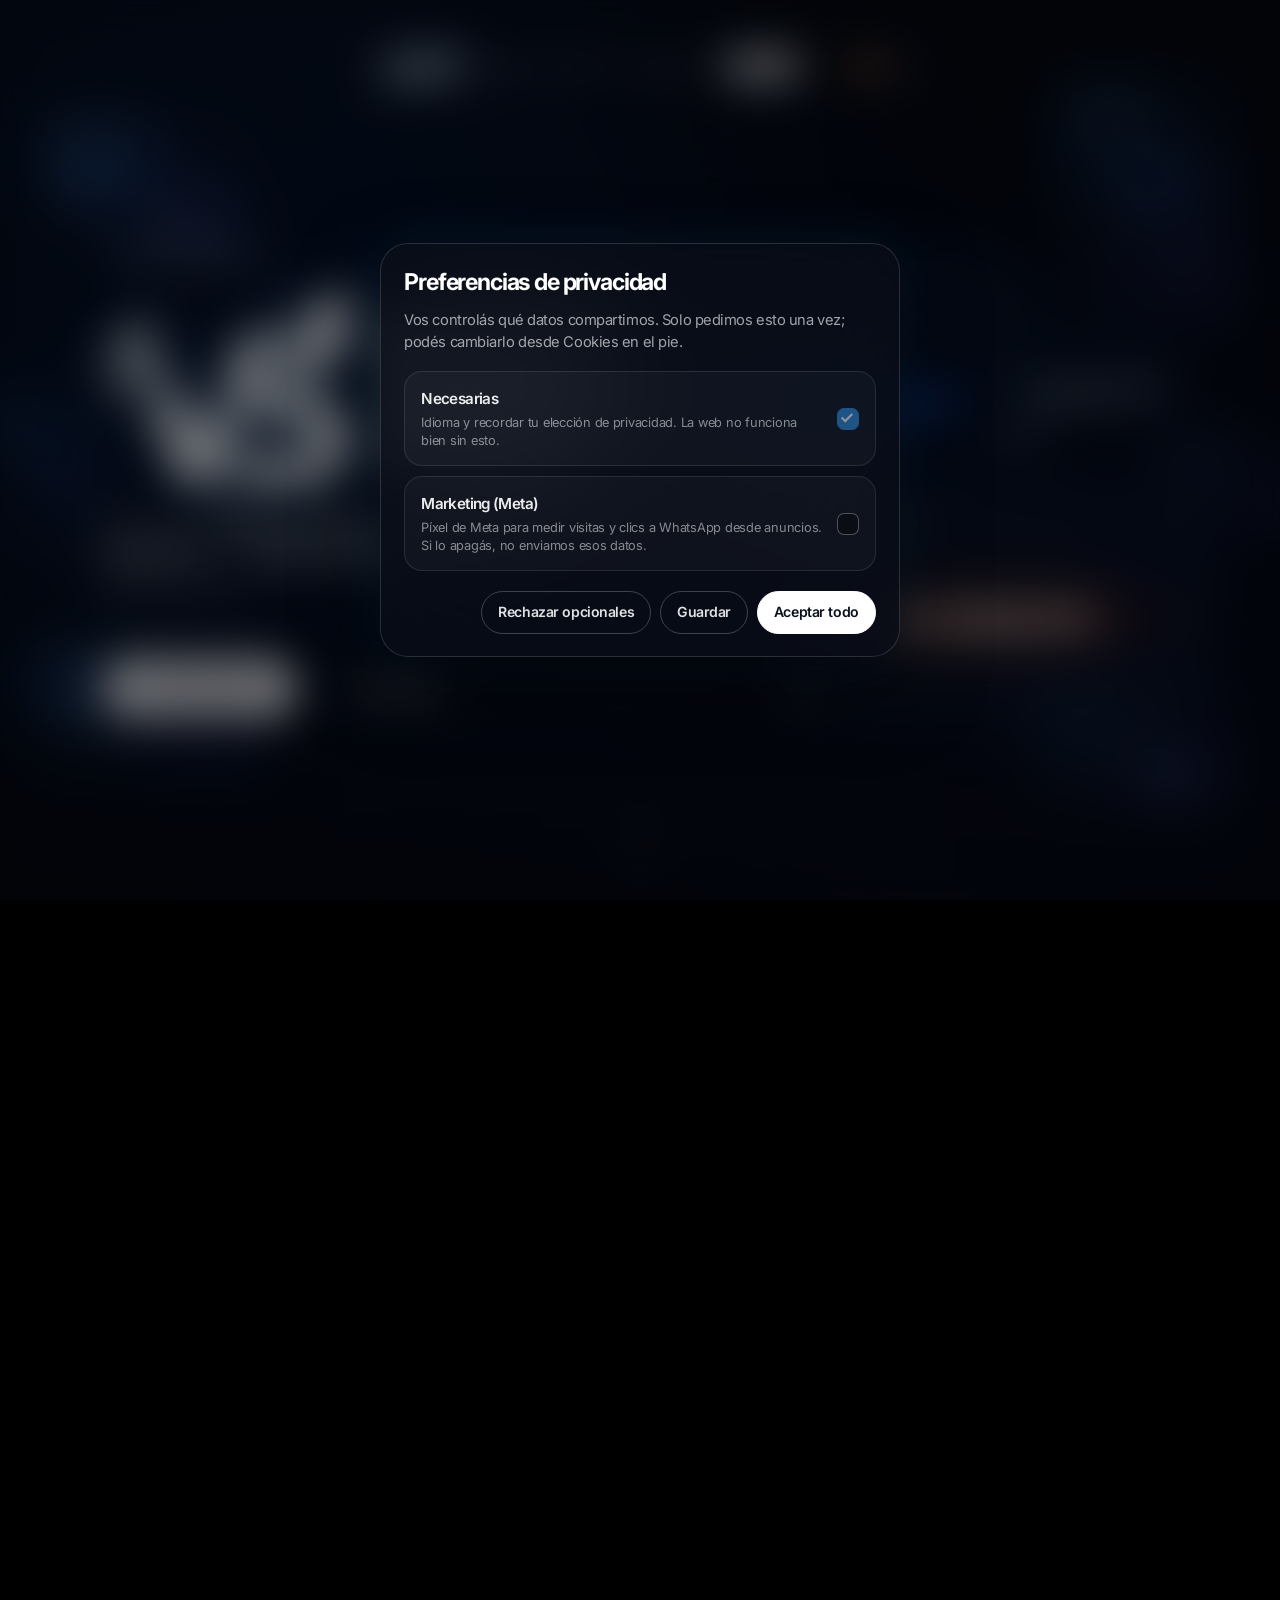
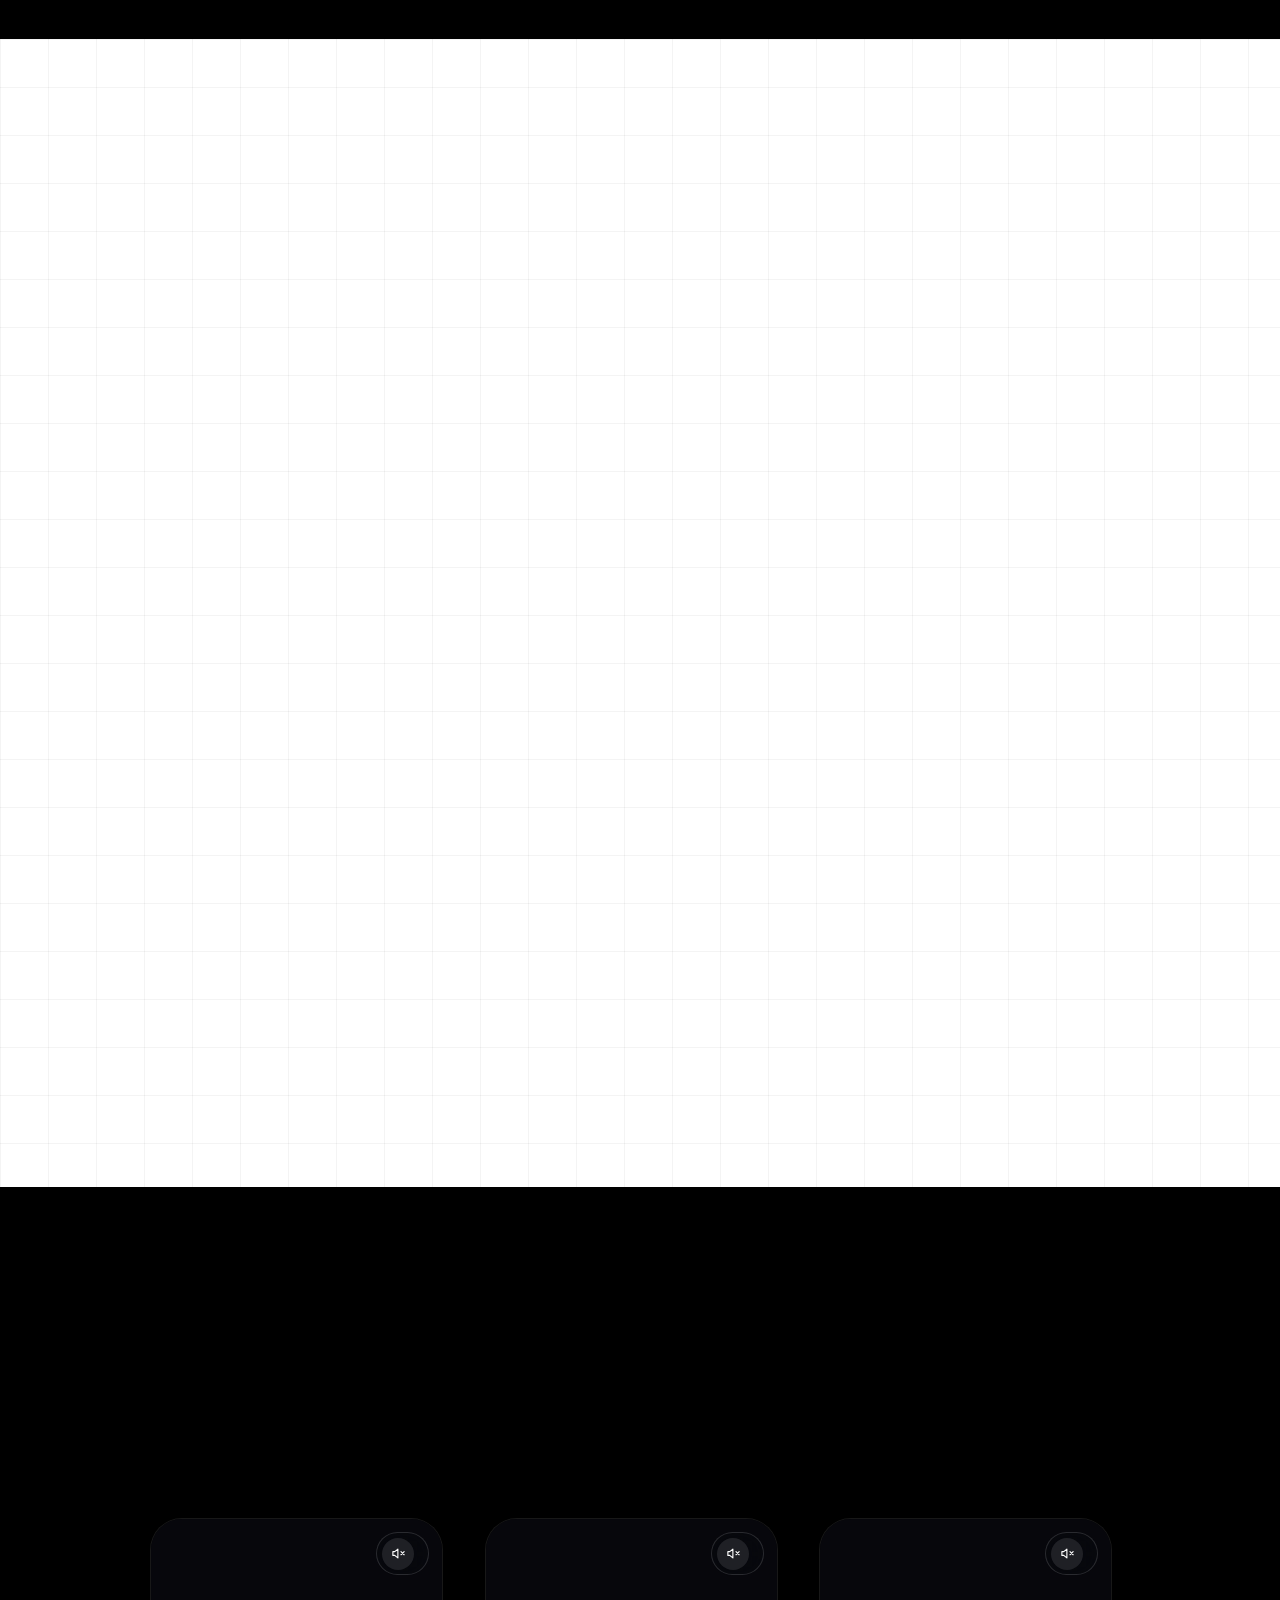
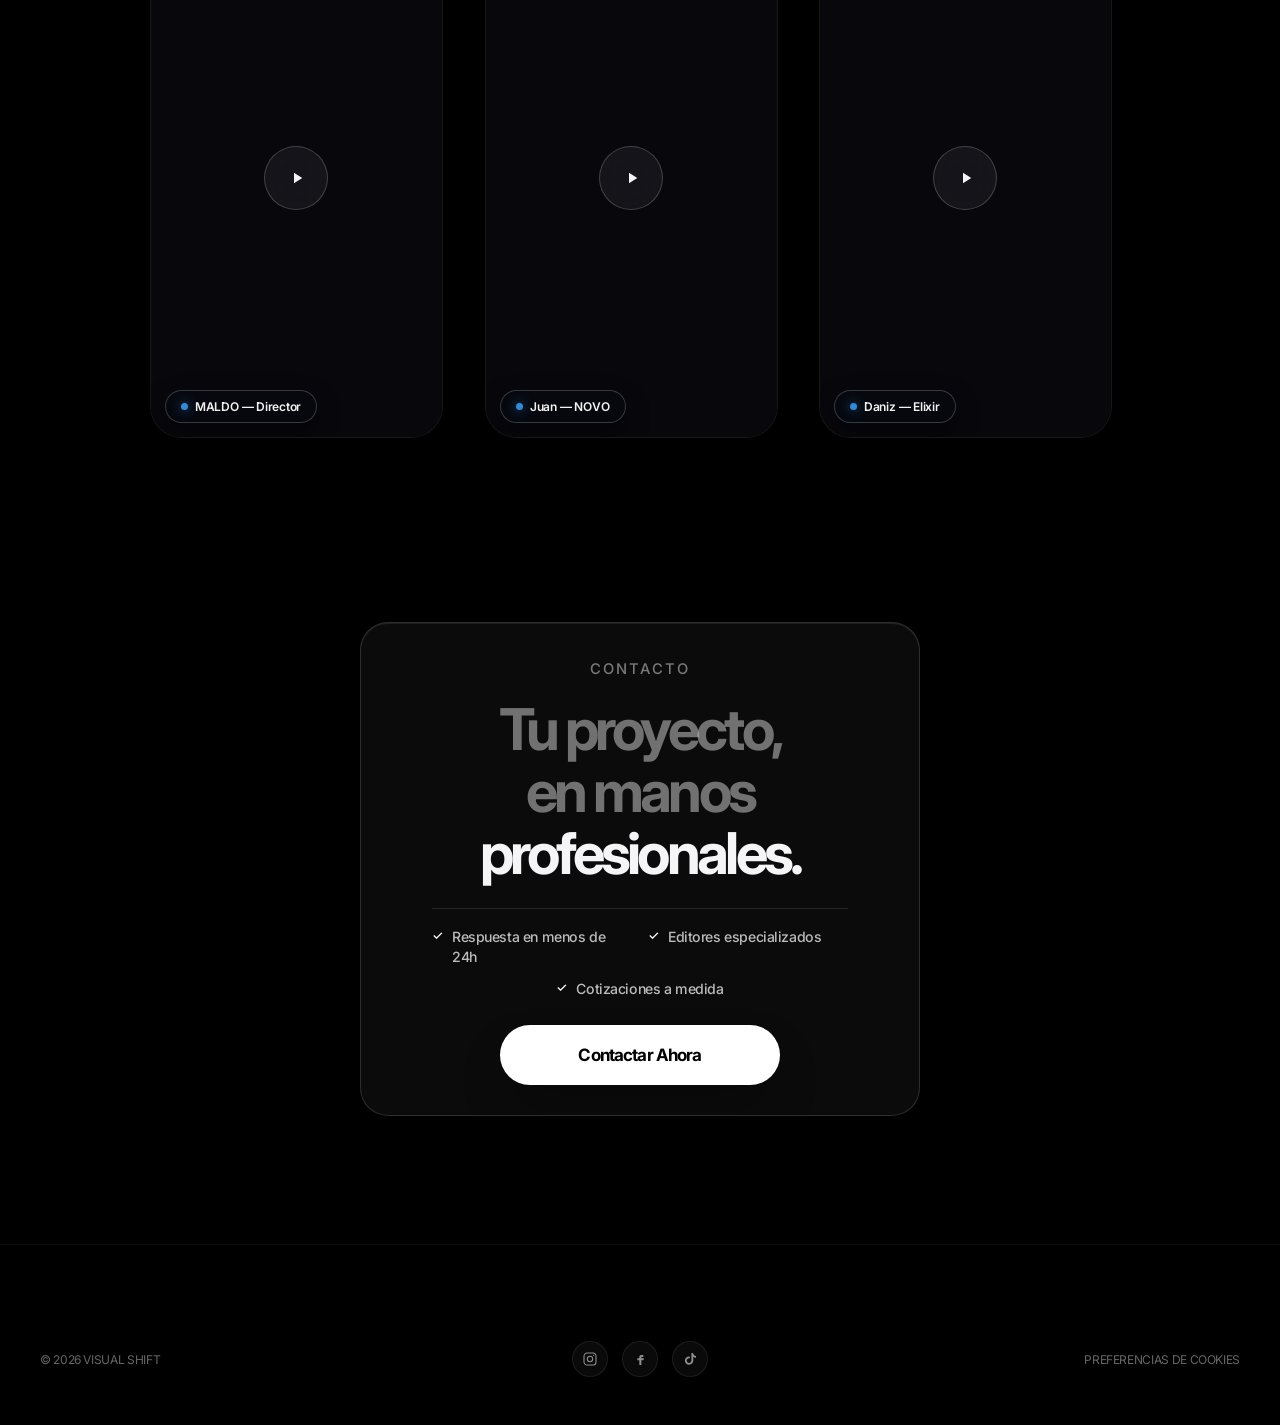
==== index.html @ 5a56588d "Make favicon truly circular with transparent corners for browser tabs. Co-authored-by: Cursor <curso" ====
<!DOCTYPE html>
<html lang="es">
<head>
  <meta charset="UTF-8">
  <meta name="viewport" content="width=device-width, initial-scale=1.0, viewport-fit=cover">
  <title>Visual Shift | Agencia de Edición de Video</title>
  <meta name="description" content="Visual Shift — Agencia de editores de video liderada por ClashiVFX. Reels, YouTube, VSL y más.">
  <link rel="icon" href="assets/img/favicon-32.png?v=4" type="image/png" sizes="32x32">
  <link rel="icon" href="assets/img/favicon-48.png?v=4" type="image/png" sizes="48x48">
  <link rel="icon" href="assets/img/favicon-192.png?v=4" type="image/png" sizes="192x192">
  <link rel="icon" href="assets/img/icono.png?v=4" type="image/png" sizes="512x512">
  <link rel="apple-touch-icon" href="assets/img/apple-touch-icon.png?v=4" sizes="180x180">
  <link rel="preconnect" href="https://fonts.googleapis.com">
  <link rel="preconnect" href="https://fonts.gstatic.com" crossorigin>
  <link href="https://fonts.googleapis.com/css2?family=Inter:wght@400;500;600;700;800&display=swap" rel="stylesheet">
  <link rel="stylesheet" href="css/variables.css">
  <link rel="stylesheet" href="css/base.css">
  <link rel="stylesheet" href="css/animations.css?v=20261109f">
  <link rel="stylesheet" href="css/components.css?v=20261109f">
  <link rel="stylesheet" href="css/pages.css?v=20261109f">
</head>
<body data-page="index">
  <div class="morph-bg" aria-hidden="true">
    <div class="blob-premium blob-premium--1"></div>
    <div class="blob-premium blob-premium--2"></div>
    <div class="morph-bg__veil"></div>
  </div>

  <header class="nav">
    <div class="nav__inner">
      <a href="index.html" class="nav__brand">
        <img src="assets/img/logo-horizontal.png" alt="Visual Shift">
      </a>
      <button class="nav__toggle" type="button" data-i18n-aria="nav.menu" aria-label="Abrir menú" aria-expanded="false"><span></span></button>
      <nav class="nav__links">
        <div class="nav__primary">
          <a href="index.html" data-page="index" data-i18n="nav.home">Inicio</a>
          <a href="videos-cortos.html" data-page="cortos"><span class="nav__label-full" data-i18n="nav.shorts">Videos cortos</span><span class="nav__label-short" data-i18n="nav.shortsShort">Cortos</span></a>
          <a href="videos-largos.html" data-page="largos"><span class="nav__label-full" data-i18n="nav.longs">Videos largos</span><span class="nav__label-short" data-i18n="nav.longsShort">Largos</span></a>
        </div>
        <a href="contacto.html" data-page="contacto" class="nav__cta" data-i18n="nav.contact">Contacto</a>
      </nav>
    </div>
    <div class="nav__lang" role="group" data-i18n-aria="nav.lang" aria-label="Idioma">
      <button type="button" class="nav__lang-btn is-active" data-lang="es" aria-pressed="true" data-i18n-aria="nav.lang.es" aria-label="Español">
        <svg viewBox="0 0 36 36" aria-hidden="true"><circle cx="18" cy="18" r="18" fill="#c60b1e"/><path fill="#ffc400" d="M0 11h36v14H0z"/></svg>
      </button>
      <button type="button" class="nav__lang-btn" data-lang="en" aria-pressed="false" data-i18n-aria="nav.lang.en" aria-label="English">
        <svg viewBox="0 0 36 36" aria-hidden="true"><defs><clipPath id="vs-us"><circle cx="18" cy="18" r="18"/></clipPath></defs><g clip-path="url(#vs-us)"><path fill="#b22234" d="M0 0h36v36H0z"/><path stroke="#fff" stroke-width="3" d="M0 6h36M0 12h36M0 18h36M0 24h36M0 30h36"/><path fill="#3c3b6e" d="M0 0h16v16H0z"/></g></svg>
      </button>
    </div>
  </header>

  <main>
    <section class="hero">
      <div class="hero__ghosts" aria-hidden="true">
        <div class="ghost-frame ghost-frame--1">
          <div class="ghost-frame__inner">
            <span class="ghost-frame__bar"></span>
            <span class="ghost-frame__blob ghost-frame__blob--a"></span>
            <span class="ghost-frame__blob ghost-frame__blob--b"></span>
            <span class="ghost-frame__lines"></span>
          </div>
        </div>
        <div class="ghost-frame ghost-frame--2">
          <div class="ghost-frame__inner">
            <span class="ghost-frame__bar"></span>
            <span class="ghost-frame__blob ghost-frame__blob--c"></span>
            <span class="ghost-frame__grid"></span>
          </div>
        </div>
        <div class="ghost-frame ghost-frame--3">
          <div class="ghost-frame__inner">
            <span class="ghost-frame__bar"></span>
            <span class="ghost-frame__blob ghost-frame__blob--a"></span>
            <span class="ghost-frame__blob ghost-frame__blob--d"></span>
          </div>
        </div>
        <div class="ghost-frame ghost-frame--4">
          <div class="ghost-frame__inner">
            <span class="ghost-frame__bar"></span>
            <span class="ghost-frame__blob ghost-frame__blob--b"></span>
            <span class="ghost-frame__lines"></span>
          </div>
        </div>
        <div class="ghost-frame ghost-frame--5">
          <div class="ghost-frame__inner">
            <span class="ghost-frame__blob ghost-frame__blob--c"></span>
            <span class="ghost-frame__grid"></span>
          </div>
        </div>
        <div class="ghost-frame ghost-frame--6">
          <div class="ghost-frame__inner">
            <span class="ghost-frame__bar"></span>
            <span class="ghost-frame__blob ghost-frame__blob--d"></span>
          </div>
        </div>
      </div>

      <div class="hero__stage">
        <div class="hero__copy reveal">
          <p class="hero__badge" data-i18n="hero.badge">Agencia audiovisual</p>
          <h1 class="hero__logo-wrap">
            <img class="hero__logo" src="assets/img/logo-horizontal.png" alt="Visual Shift">
          </h1>
          <p class="hero__lead" data-i18n-html="hero.lead">
            Agencia de <strong>editores de video</strong> liderada por <strong>ClashiVFX</strong>.
            Los <strong>mejores editores</strong>, sin complicarte la postproducción.
          </p>
        </div>

        <div class="hero__side reveal reveal-delay-1">
          <article class="float-card float-card--about glass-minimal">
            <span class="float-card__cursor" aria-hidden="true">
              <svg viewBox="0 0 24 24" fill="none"><path d="M5 3l14 8.5-6.2 1.6L9.5 21 5 3z" fill="currentColor"/></svg>
            </span>
            <p class="eyebrow" data-i18n="hero.who">Quiénes somos</p>
            <p class="float-card__text" data-i18n="hero.whoLine">Agencia de editores para</p>
            <p class="float-card__highlight text-gradient-blue text-glow-blue-strong">
              <span>Reels, YouTube</span>
              <span>Motion Graphics y VSL</span>
            </p>
          </article>

          <article class="float-card float-card--mini float-card--speed glass-minimal">
            <p class="float-card__mini-text" data-i18n="hero.fast">Entregas rápidas</p>
          </article>

          <article class="float-card float-card--mini float-card--cine glass-minimal">
            <p class="float-card__mini-text" data-i18n="hero.cine">Resultados de cine</p>
          </article>

          <article class="float-card float-card--clashi glass-minimal">
            <span class="float-card__cursor float-card__cursor--alt" aria-hidden="true">
              <svg viewBox="0 0 24 24" fill="none"><path d="M5 3l14 8.5-6.2 1.6L9.5 21 5 3z" fill="currentColor"/></svg>
            </span>
            <p class="eyebrow" data-i18n="hero.led">Liderado por</p>
            <img class="float-card__clashi" src="assets/img/clashivfx-logo.png" alt="@CLASHIVFX">
          </article>
        </div>

        <div class="hero__actions reveal reveal-delay-1">
          <a href="https://wa.me/5491154757854?text=Hola,%20buenas%20tardes,%20vi%20su%20anuncio.%20Me%20gustar%C3%ADa%20m%C3%A1s%20informaci%C3%B3n%20sobre%20su%20servicio%20de%20edici%C3%B3n" class="btn btn--solid" target="_blank" rel="noopener noreferrer" data-i18n="hero.cta">Iniciar proyecto</a>
          <a href="videos-cortos.html" class="btn btn--ghost"><span data-i18n="hero.work">Ver trabajos</span></a>
        </div>
      </div>

      <a href="#experiencia" class="scroll-hint" data-i18n-aria="hero.scroll" aria-label="Seguir scrolleando">
        <span class="scroll-hint__mouse" aria-hidden="true">
          <span class="scroll-hint__dot"></span>
        </span>
        <svg class="scroll-hint__arrow" viewBox="0 0 24 24" aria-hidden="true">
          <path d="M6 9l6 6 6-6" fill="none" stroke="currentColor" stroke-width="1.8" stroke-linecap="round" stroke-linejoin="round"/>
        </svg>
      </a>
    </section>

    <section class="apple-block" id="experiencia">
      <header class="section-title reveal">
        <p class="section-title__eyebrow" data-i18n="exp.eyebrow">Experiencia</p>
        <h2 class="section-title__heading">
          <span class="section-title__line" data-i18n="exp.line1">Años llevando el contenido</span>
          <span class="section-title__line section-title__line--bright" data-i18n="exp.line2">al siguiente nivel.</span>
        </h2>
      </header>

      <div class="apple-block__body reveal reveal-delay-1">
        <p class="apple-block__label" data-i18n="exp.views">Vistas generadas</p>
        <div
          class="flip-counter"
          data-counter="1000000000"
          role="img"
          data-i18n-aria="exp.views"
          aria-label="Vistas generadas"
        ></div>
        <div class="apple-block__stats">
          <article class="stat-card glass-minimal">
            <p class="stat-card__value" data-i18n="exp.years">5 años</p>
            <p class="stat-card__label" data-i18n="exp.yearsLabel">De experiencia</p>
          </article>
          <article class="stat-card glass-minimal">
            <p class="stat-card__value">+10</p>
            <p class="stat-card__label" data-i18n="exp.brands">Marcas satisfechas</p>
          </article>
          <article class="stat-card glass-minimal">
            <p class="stat-card__value">+5000</p>
            <p class="stat-card__label" data-i18n="exp.videos">Videos realizados</p>
          </article>
          <article class="stat-card glass-minimal">
            <p class="stat-card__value">+100</p>
            <p class="stat-card__label" data-i18n="exp.editors">Editores a disposición</p>
          </article>
        </div>
      </div>
    </section>

    <section class="process" id="proceso">
      <header class="section-title section-title--light reveal">
        <p class="section-title__eyebrow" data-i18n="process.eyebrow">Cómo lo hacemos</p>
        <h2 class="section-title__heading">
          <span class="section-title__line" data-i18n="process.line1">Un sistema ágil pensado para</span>
          <span class="section-title__line section-title__line--bright" data-i18n="process.line2">creadores exigentes.</span>
        </h2>
      </header>

      <div class="process__workspace reveal reveal-delay-1">
        <div class="process__main">
          <div class="timeline" id="edit-timeline">
            <div class="timeline__top">
              <div class="timeline__brand">
                <span class="timeline__dot"></span>
                <span data-i18n="process.sequence">Secuencia de trabajo</span>
              </div>
              <div class="timeline__timecode" id="timeline-timecode">00:00:12:08</div>
            </div>

            <div class="timeline__ruler" aria-hidden="true">
              <span>00:00</span><span>00:06</span><span>00:12</span><span>00:18</span><span>00:24</span><span>00:30</span>
            </div>

            <div class="timeline__playhead" id="timeline-playhead" aria-hidden="true"></div>

            <div class="timeline__tracks">
              <div class="timeline__track" data-track="v1">
                <span class="timeline__label">V1</span>
                <div class="timeline__lane">
                  <button type="button" class="tl-clip tl-clip--reel" data-clip style="left:4%;width:30%;">
                    <small>reel_hook_01.mp4</small>
                    <strong>Reels</strong>
                  </button>
                  <button type="button" class="tl-clip tl-clip--edit" data-clip style="left:38%;width:26%;">
                    <small>cut_assembly.mp4</small>
                    <strong data-i18n="process.clip.edit">Montaje</strong>
                  </button>
                  <button type="button" class="tl-clip tl-clip--cine" data-clip style="left:68%;width:26%;">
                    <small>look_cine.mp4</small>
                    <strong data-i18n="process.clip.cine">Cinematográfico</strong>
                  </button>
                </div>
              </div>

              <div class="timeline__track" data-track="v2">
                <span class="timeline__label">V2</span>
                <div class="timeline__lane">
                  <button type="button" class="tl-clip tl-clip--yt" data-clip style="left:6%;width:42%;">
                    <small>episodio_main.mp4</small>
                    <strong>YouTube</strong>
                  </button>
                  <button type="button" class="tl-clip tl-clip--color" data-clip style="left:52%;width:36%;">
                    <small>grade_pass.mp4</small>
                    <strong data-i18n="process.clip.color">Colorización</strong>
                  </button>
                </div>
              </div>

              <div class="timeline__track" data-track="v3">
                <span class="timeline__label">V3</span>
                <div class="timeline__lane">
                  <button type="button" class="tl-clip tl-clip--vsl" data-clip style="left:2%;width:46%;">
                    <small>vsl_master.mp4</small>
                    <strong>VSL</strong>
                  </button>
                  <button type="button" class="tl-clip tl-clip--motion" data-clip style="left:52%;width:38%;">
                    <small>motion_pack.aep</small>
                    <strong>Motion Graphics</strong>
                  </button>
                </div>
              </div>

              <div class="timeline__track" data-track="a1">
                <span class="timeline__label">A1</span>
                <div class="timeline__lane">
                  <button type="button" class="tl-clip tl-clip--audio" data-clip style="left:6%;width:72%;">
                    <small>voz_mix.wav</small>
                    <strong data-i18n="process.clip.audio">Audio · SFX</strong>
                    <span class="tl-clip__wave" aria-hidden="true"></span>
                  </button>
                </div>
              </div>
            </div>
          </div>

          <div class="style-strip">
            <p class="style-strip__title" data-i18n="process.styles">Estos son los estilos que manejamos</p>
            <div class="style-strip__pills">
              <span class="style-pill">Reels</span>
              <span class="style-pill">YouTube</span>
              <span class="style-pill">VSL</span>
              <span class="style-pill" data-i18n="process.pill.edit">Montaje</span>
              <span class="style-pill" data-i18n="process.pill.cine">Cinematográfico</span>
              <span class="style-pill" data-i18n="process.pill.color">Colorización</span>
              <span class="style-pill">Motion Graphics</span>
              <span class="style-pill" data-i18n="process.pill.vlogs">Vlogs</span>
              <span class="style-pill" data-i18n="process.pill.multicam">Multi cámara</span>
              <span class="style-pill" data-i18n="process.pill.doc">Documental</span>
              <span class="style-pill" data-i18n="process.pill.volume">Volumen</span>
              <span class="style-pill">UGC / IA</span>
              <span class="style-pill" data-i18n="process.pill.thumbs">Miniaturas</span>
              <span class="style-pill">Podcast</span>
              <span class="style-pill">Talking head</span>
              <span class="style-pill">Ads / Performance</span>
              <span class="style-pill">Product shots</span>
              <span class="style-pill" data-i18n="process.pill.events">Eventos</span>
              <span class="style-pill">Highlight reels</span>
              <span class="style-pill">Social cuts</span>
              <span class="style-pill">Sound design</span>
              <span class="style-pill" data-i18n="process.pill.captions">Subtítulos</span>
              <span class="style-pill">Brand films</span>
              <span class="style-pill">Teasers</span>
            </div>
          </div>
        </div>

        <aside class="project-panel">
          <div class="project-panel__head">
            <p class="project-panel__eyebrow" data-i18n="process.project">Proyecto</p>
            <h3 class="project-panel__title">Visual Shift · Pipeline</h3>
          </div>

          <ul class="project-folders" id="project-folders">
            <li>
              <button type="button" class="folder-item is-open" data-folder="1" aria-expanded="true">
                <span class="folder-item__icon" aria-hidden="true">📁</span>
                <span class="folder-item__text">
                  <strong data-i18n="folder.1.title">01 · Envíanos el material</strong>
                  <small data-i18n="folder.1.sub">Dropbox · Drive · WeTransfer</small>
                </span>
              </button>
            </li>
            <li>
              <button type="button" class="folder-item" data-folder="2" aria-expanded="false">
                <span class="folder-item__icon" aria-hidden="true">👥</span>
                <span class="folder-item__text">
                  <strong data-i18n="folder.2.title">02 · Asignación de editores</strong>
                  <small data-i18n="folder.2.sub">Match por estilo y carga</small>
                </span>
              </button>
            </li>
            <li>
              <button type="button" class="folder-item" data-folder="3" aria-expanded="false">
                <span class="folder-item__icon" aria-hidden="true">✂️</span>
                <span class="folder-item__text">
                  <strong data-i18n="folder.3.title">03 · Edición</strong>
                  <small data-i18n="folder.3.sub">Premiere · AE · DaVinci</small>
                </span>
              </button>
            </li>
            <li>
              <button type="button" class="folder-item" data-folder="4" aria-expanded="false">
                <span class="folder-item__icon" aria-hidden="true">💬</span>
                <span class="folder-item__text">
                  <strong data-i18n="folder.4.title">04 · Feedback</strong>
                  <small data-i18n="folder.4.sub">Revisiones claras y rápidas</small>
                </span>
              </button>
            </li>
            <li>
              <button type="button" class="folder-item" data-folder="5" aria-expanded="false">
                <span class="folder-item__icon" aria-hidden="true">🚀</span>
                <span class="folder-item__text">
                  <strong data-i18n="folder.5.title">05 · Entrega</strong>
                  <small data-i18n="folder.5.sub">Archivos listos para publicar</small>
                </span>
              </button>
            </li>
          </ul>

          <article class="step-card" id="step-card" data-active="1">
            <div class="step-card__badge">01</div>
            <div class="step-card__visual" data-visual="1">
              <div class="step-visual step-visual--upload">
                <span class="step-visual__glow"></span>
                <span class="step-visual__chip">Drive</span>
                <span class="step-visual__chip">Dropbox</span>
                <span class="step-visual__chip">WeTransfer</span>
              </div>
            </div>
            <h4 class="step-card__title" data-i18n="step.1.title">Envíanos el material</h4>
            <p class="step-card__copy" data-i18n="step.1.copy">Subí tus clips por Drive, Dropbox o WeTransfer. Nosotros organizamos todo y arrancamos sin fricción.</p>
          </article>
        </aside>
      </div>
    </section>

    <section class="testimonials">
      <header class="section-title reveal">
        <p class="section-title__eyebrow" data-i18n="test.eyebrow">Testimonios</p>
        <h2 class="section-title__heading">
          <span class="section-title__line" data-i18n="test.line1">Lo que dicen</span>
          <span class="section-title__line section-title__line--bright" data-i18n="test.line2">nuestros clientes.</span>
        </h2>
      </header>
      <div class="testimonials__grid">
        <div class="video-card glass-minimal testimonial-card reveal" data-play="sound">
          <video playsinline preload="none" controlslist="nodownload noplaybackrate noremoteplayback" disablepictureinpicture data-guard-src="YXNzZXRzL3ZpZGVvcy90ZXN0aW1vbmlvcy9tYWxkby1kaXJlY3Rvci5tcDQ=" data-guard-type="video/mp4"></video>
          <button type="button" class="video-card__overlay" data-i18n-aria="video.play" aria-label="Reproducir">
            <span class="video-card__play"><svg viewBox="0 0 24 24"><path d="M8 5v14l11-7z"/></svg></span>
          </button>
          <div class="video-card__label">MALDO — Director</div>
        </div>
        <div class="video-card glass-minimal testimonial-card reveal reveal-delay-1" data-play="sound">
          <video playsinline preload="none" controlslist="nodownload noplaybackrate noremoteplayback" disablepictureinpicture data-guard-src="YXNzZXRzL3ZpZGVvcy90ZXN0aW1vbmlvcy9qdWFuLW5vdm8ubXA0" data-guard-type="video/mp4"></video>
          <button type="button" class="video-card__overlay" data-i18n-aria="video.play" aria-label="Reproducir">
            <span class="video-card__play"><svg viewBox="0 0 24 24"><path d="M8 5v14l11-7z"/></svg></span>
          </button>
          <div class="video-card__label">Juan — NOVO</div>
        </div>
        <div class="video-card glass-minimal testimonial-card reveal reveal-delay-2" data-play="sound">
          <video playsinline preload="none" controlslist="nodownload noplaybackrate noremoteplayback" disablepictureinpicture data-guard-src="YXNzZXRzL3ZpZGVvcy90ZXN0aW1vbmlvcy9kYW5pei1lbGl4aXItdGVzdGltb25pby5tcDQ=" data-guard-type="video/mp4"></video>
          <button type="button" class="video-card__overlay" data-i18n-aria="video.play" aria-label="Reproducir">
            <span class="video-card__play"><svg viewBox="0 0 24 24"><path d="M8 5v14l11-7z"/></svg></span>
          </button>
          <div class="video-card__label">Daniz — Elixir</div>
        </div>
      </div>
    </section>

    <section class="final-cta">
      <div class="contact-glass reveal">
        <header class="section-title section-title--contact">
          <p class="section-title__eyebrow" data-i18n="cta.eyebrow">Contacto</p>
          <h2 class="section-title__heading">
            <span class="section-title__line" data-i18n="cta.line1">Tu proyecto,</span>
            <span class="section-title__line" data-i18n="cta.line2">en manos</span>
            <span class="section-title__line section-title__line--bright" data-i18n="cta.line3">profesionales.</span>
          </h2>
        </header>

        <ul class="contact-glass__features">
          <li data-i18n="cta.f1">Respuesta en menos de 24h</li>
          <li data-i18n="cta.f2">Editores especializados</li>
          <li class="contact-glass__feature--center" data-i18n="cta.f3">Cotizaciones a medida</li>
        </ul>

        <a href="https://wa.me/5491154757854?text=Hola,%20buenas%20tardes,%20vi%20su%20anuncio.%20Me%20gustar%C3%ADa%20m%C3%A1s%20informaci%C3%B3n%20sobre%20su%20servicio%20de%20edici%C3%B3n" class="btn btn--solid contact-glass__cta" target="_blank" rel="noopener noreferrer" data-i18n="cta.btn">Contactar Ahora</a>
      </div>
    </section>
  </main>

  <footer class="footer">
    <div class="footer__inner">
      <div class="footer__copy">© 2026 Visual Shift</div>
      <nav class="footer__social" data-i18n-aria="footer.social" aria-label="Redes sociales">
        <a href="https://www.instagram.com/visual_shift_/" class="footer__social-link" target="_blank" rel="noopener noreferrer" aria-label="Instagram">
          <svg viewBox="0 0 24 24" aria-hidden="true" fill="none" stroke="currentColor" stroke-width="1.6" stroke-linecap="round" stroke-linejoin="round">
            <rect x="3" y="3" width="18" height="18" rx="5"></rect>
            <circle cx="12" cy="12" r="4"></circle>
            <circle cx="17.5" cy="6.5" r="0.9" fill="currentColor" stroke="none"></circle>
          </svg>
        </a>
        <a href="https://www.facebook.com/visualshiftt" class="footer__social-link" target="_blank" rel="noopener noreferrer" aria-label="Facebook">
          <svg viewBox="0 0 24 24" aria-hidden="true" fill="currentColor">
            <path d="M14 9h3V6h-3c-1.7 0-3 1.3-3 3v2H8v3h3v7h3v-7h3l1-3h-4V9c0-.6.4-1 1-1z"></path>
          </svg>
        </a>
        <a href="https://www.tiktok.com/@visual_shift_" class="footer__social-link" target="_blank" rel="noopener noreferrer" aria-label="TikTok">
          <svg viewBox="0 0 24 24" aria-hidden="true" fill="currentColor">
            <path d="M16.5 3c.4 2.4 2 4.2 4.5 4.6v2.6c-1.5-.1-2.9-.6-4.1-1.5v5.7c0 3.5-2.8 6.3-6.3 6.3S4.3 18 4.3 14.4c0-3.5 2.8-6.3 6.3-6.3.4 0 .8 0 1.2.1v2.8c-.4-.2-.8-.2-1.2-.2-2 0-3.5 1.6-3.5 3.6s1.6 3.5 3.5 3.5 3.5-1.6 3.5-3.5V3h2.4z"></path>
          </svg>
        </a>
      </nav>
      <button type="button" class="footer__cookies" data-i18n="cookies.open" aria-label="Preferencias de cookies">Preferencias de cookies</button>
    </div>
  </footer>

  <div class="lightbox" aria-hidden="true">
    <div class="lightbox__content">
      <button class="lightbox__close" data-i18n-aria="lightbox.close" aria-label="Cerrar">&times;</button>
      <video playsinline controlslist="nodownload noplaybackrate noremoteplayback" disablepictureinpicture></video>
    </div>
  </div>

  <script src="js/i18n.js?v=20261109f"></script>
  <script src="js/video-guard.js?v=20261109f"></script>
  <script src="js/main.js?v=20261109f"></script>
</body>
</html>
---- css/variables.css ----
:root {
  --bg: #000000;
  --white: #ffffff;
  --text: #f5f5f7;
  --muted: #86868b;
  --homeworld: #2E8ADD;
  --clarinet: #002552;
  --ease: cubic-bezier(0.22, 1, 0.36, 1);
  --glass-bg: rgba(255, 255, 255, 0.015);
  --glass-border: rgba(255, 255, 255, 0.08);
  --max: 1200px;
  --font: "Inter", "SFProWeb", sans-serif;
}
---- css/base.css ----
﻿@font-face {
  font-family: "SFProWeb";
  src: url("../assets/fonts/sf-pro-display-regular.otf") format("opentype");
  font-weight: 400;
  font-style: normal;
  font-display: swap;
}

@font-face {
  font-family: "SFProWeb";
  src: url("../assets/fonts/sf-pro-display-medium.otf") format("opentype");
  font-weight: 500;
  font-style: normal;
  font-display: swap;
}

@font-face {
  font-family: "SFProWeb";
  src: url("../assets/fonts/sf-pro-display-bold.otf") format("opentype");
  font-weight: 700;
  font-style: normal;
  font-display: swap;
}

*,
*::before,
*::after {
  box-sizing: border-box;
  margin: 0;
  padding: 0;
}

html {
  scroll-behavior: smooth;
  overflow-x: hidden;
  max-width: 100%;
}

body {
  font-family: "Inter", "SFProWeb", sans-serif;
  font-weight: 400;
  font-style: normal;
  background: var(--bg);
  color: var(--text);
  overflow-x: hidden;
  letter-spacing: -0.05em;
  min-height: 100vh;
  line-height: 1.45;
  -webkit-font-smoothing: antialiased;
  -moz-osx-font-smoothing: grayscale;
  -webkit-text-size-adjust: 100%;
  text-size-adjust: 100%;
}

h1,
h2,
h3 {
  font-family: inherit;
  font-weight: 700;
  font-style: normal;
  color: var(--text);
  letter-spacing: -0.06em;
  line-height: 1.12;
}

p,
a,
li,
label,
small {
  font-family: inherit;
  font-weight: 400;
  letter-spacing: -0.045em;
}

img,
video {
  display: block;
  max-width: 100%;
}

a {
  color: inherit;
  text-decoration: none;
}

button {
  font: inherit;
  cursor: pointer;
  border: none;
  background: none;
  color: inherit;
}

ul {
  list-style: none;
}

main {
  position: relative;
  z-index: 10;
}

.container {
  width: min(100% - 3rem, var(--max));
  margin-inline: auto;
}

::-webkit-scrollbar {
  width: 4px;
}

::-webkit-scrollbar-track {
  background: transparent;
}

::-webkit-scrollbar-thumb {
  background: rgba(255, 255, 255, 0.1);
  border-radius: 10px;
}
---- css/animations.css ----
﻿.morph-bg {
  position: fixed;
  inset: 0;
  z-index: 0;
  overflow: hidden;
  background: #000;
  pointer-events: none;
}

.blob-premium {
  position: absolute;
  filter: blur(140px);
  opacity: 0.22;
  animation: morph-shape 25s ease-in-out infinite alternate;
}

.blob-premium--1 {
  width: min(800px, 90vw);
  height: min(800px, 90vw);
  top: -10%;
  left: -10%;
  background: #2563eb;
  animation: morph-shape 25s ease-in-out infinite alternate,
             drift-1 25s linear infinite;
}

.blob-premium--2 {
  width: min(700px, 80vw);
  height: min(700px, 80vw);
  bottom: -5%;
  right: -5%;
  background: #312e81;
  animation: morph-shape 25s ease-in-out infinite alternate,
             drift-2 30s linear infinite;
}

.morph-bg__veil {
  position: absolute;
  inset: 0;
  background: rgba(0, 0, 0, 0.5);
  backdrop-filter: blur(1px);
}

@keyframes morph-shape {
  0%,
  100% {
    border-radius: 40% 60% 70% 30% / 40% 50% 60% 50%;
  }
  34% {
    border-radius: 70% 30% 50% 50% / 30% 30% 70% 70%;
  }
  67% {
    border-radius: 100% 60% 60% 100% / 100% 100% 60% 60%;
  }
}

@keyframes drift-1 {
  0%,
  100% {
    transform: translate(0, 0) scale(1);
  }
  33% {
    transform: translate(50px, -50px) scale(1.1);
  }
  66% {
    transform: translate(-30px, 80px) scale(0.95);
  }
}

@keyframes drift-2 {
  0%,
  100% {
    transform: translate(0, 0) scale(1);
  }
  33% {
    transform: translate(-60px, 80px) scale(0.9);
  }
  66% {
    transform: translate(40px, -30px) scale(1.15);
  }
}

@keyframes orbit {
  to {
    transform: translate(-50%, -50%) rotate(360deg);
  }
}

@keyframes orbit-rev {
  to {
    transform: translate(-50%, -50%) rotate(-360deg);
  }
}

@keyframes scroll-dot {
  0% {
    transform: translateY(0);
    opacity: 1;
  }
  70% {
    transform: translateY(10px);
    opacity: 0;
  }
  100% {
    transform: translateY(0);
    opacity: 0;
  }
}

@keyframes scroll-arrow {
  0%,
  100% {
    transform: translateY(0);
    opacity: 0.45;
  }
  50% {
    transform: translateY(6px);
    opacity: 1;
  }
}

@keyframes float-drift {
  0%,
  100% {
    transform: rotate(var(--tilt, -6deg)) translateY(0) scale(var(--scale, 1));
  }
  50% {
    transform: rotate(var(--tilt, -6deg)) translateY(-10px) scale(var(--scale, 1));
  }
}

@keyframes cursor-nudge {
  0%,
  100% {
    transform: translate(0, 0);
  }
  50% {
    transform: translate(4px, 6px);
  }
}

@keyframes ghost-float {
  0%,
  100% {
    transform:
      rotateX(var(--gx, 0deg))
      rotateY(var(--gy, 0deg))
      rotateZ(var(--gz, 0deg))
      translate3d(0, 0, 0);
  }
  50% {
    transform:
      rotateX(calc(var(--gx, 0deg) + 4deg))
      rotateY(calc(var(--gy, 0deg) - 3deg))
      rotateZ(var(--gz, 0deg))
      translate3d(8px, -14px, 24px);
  }
}

@keyframes flip-tick {
  0% {
    transform: rotateX(0deg);
    opacity: 1;
  }
  70% {
    opacity: 1;
  }
  100% {
    transform: rotateX(-90deg);
    opacity: 0.35;
  }
}

.reveal {
  opacity: 0;
  filter: blur(14px);
  transform: translateY(28px);
  transition:
    opacity 1.35s var(--ease),
    transform 1.35s var(--ease),
    filter 1.35s var(--ease);
  overflow: visible;
  will-change: opacity, transform, filter;
}

.reveal.is-visible {
  opacity: 1;
  filter: blur(0);
  transform: none;
}

.reveal-delay-1 {
  transition-delay: 0.16s;
}

.reveal-delay-2 {
  transition-delay: 0.32s;
}

.reveal-delay-3 {
  transition-delay: 0.48s;
}

.gallery-item.reveal {
  opacity: 0;
  filter: blur(20px);
  transform: translateY(40px) scale(0.985);
  transition:
    opacity 1.2s var(--ease),
    transform 1.2s var(--ease),
    filter 1.2s var(--ease);
  will-change: opacity, transform, filter;
}

.gallery-item.reveal.is-visible {
  opacity: 1;
  filter: blur(0);
  transform: none;
}

.page-hero__lead.reveal {
  opacity: 0;
  filter: blur(12px);
  transform: translateY(18px);
  transition:
    opacity 1.15s var(--ease),
    transform 1.15s var(--ease),
    filter 1.15s var(--ease);
}

.page-hero__lead.reveal.is-visible {
  opacity: 1;
  filter: blur(0);
  transform: none;
}

.btn.reveal {
  overflow: visible;
  opacity: 0;
  filter: blur(14px);
  transform: translateY(28px);
  transition:
    opacity 1.35s var(--ease),
    transform 1.35s var(--ease),
    filter 1.35s var(--ease);
  will-change: opacity, transform, filter;
}

.btn.reveal.is-visible {
  opacity: 1;
  filter: blur(0);
  transform: none;
}

.btn.reveal.reveal-delay-1 {
  transition-delay: 0.16s;
}

.btn.reveal.reveal-delay-2 {
  transition-delay: 0.32s;
}

.btn.reveal.reveal-delay-3 {
  transition-delay: 0.48s;
}

.btn.reveal.is-visible:hover {
  transform: scale(1.05);
}

.btn.reveal.is-visible:active {
  transform: scale(0.95);
}
---- css/components.css ----
.glass-minimal {
  background: var(--glass-bg);
  backdrop-filter: blur(60px);
  -webkit-backdrop-filter: blur(60px);
  border: 1px solid var(--glass-border);
}

.text-glow-premium {
  text-shadow: 0 0 50px rgba(255, 255, 255, 0.3), 0 0 100px rgba(59, 130, 246, 0.2);
}

.text-glow-blue-strong {
  text-shadow: 0 0 25px rgba(59, 130, 246, 0.6), 0 0 50px rgba(59, 130, 246, 0.4);
}

.text-gradient-premium,
.text-gradient-blue {
  display: inline-block;
  padding: 0.12em 0.18em;
  line-height: 1.2;
  overflow: visible;
}

.text-gradient-premium {
  background: linear-gradient(135deg, #ffffff 20%, #60a5fa 100%);
  -webkit-background-clip: text;
  background-clip: text;
  -webkit-text-fill-color: transparent;
}

.text-gradient-blue {
  background: linear-gradient(135deg, #bfdbfe 0%, #3b82f6 50%, #1d4ed8 100%);
  -webkit-background-clip: text;
  background-clip: text;
  -webkit-text-fill-color: transparent;
}

/* Nav — floating pill */
.nav {
  position: fixed;
  top: 0;
  left: 0;
  right: 0;
  z-index: 100;
  display: flex;
  justify-content: center;
  align-items: center;
  gap: 0.55rem;
  padding: 2.5rem 1.5rem;
  pointer-events: none;
}

.nav__inner {
  pointer-events: auto;
  position: relative;
  display: flex;
  align-items: center;
  flex-wrap: nowrap;
  gap: 1.5rem;
  padding: 0.65rem 1.9rem 0.65rem 1.5rem;
  border-radius: 999px;
  transition: background 0.7s var(--ease), border-color 0.7s var(--ease), box-shadow 0.7s var(--ease);
}

.nav.is-scrolled .nav__inner,
.nav.is-scrolled .nav__lang {
  background: rgba(0, 0, 0, 0.4);
  backdrop-filter: blur(60px);
  -webkit-backdrop-filter: blur(60px);
  border: 1px solid rgba(255, 255, 255, 0.05);
  box-shadow: 0 25px 50px -12px rgba(0, 0, 0, 0.5);
}

.nav__brand {
  display: flex;
  align-items: center;
  gap: 0.7rem;
  font-weight: 700;
  letter-spacing: -0.05em;
  font-size: 1.15rem;
  flex-shrink: 0;
  overflow: visible;
}

.nav__brand img {
  display: block;
  height: 32px;
  width: auto;
  max-width: none;
  object-fit: contain;
  object-position: center;
  filter: drop-shadow(0 0 12px rgba(46, 138, 221, 0.35));
}

.nav__brand em {
  font-style: normal;
  font-weight: 700;
}

.nav__links {
  display: flex;
  align-items: center;
  flex-wrap: nowrap;
  gap: 1.15rem;
}

.nav__primary {
  display: flex;
  align-items: center;
  flex-wrap: nowrap;
  gap: 1.15rem;
}

.nav__label-short {
  display: none;
}

.nav__links a {
  font-family: var(--font);
  font-size: 13px;
  font-weight: 500;
  letter-spacing: -0.05em;
  color: rgba(255, 255, 255, 0.55);
  transition: color 0.5s ease;
}

.nav__links a:hover,
.nav__links a.is-active {
  color: #fff;
}

.nav__shop {
  font-family: var(--font);
  font-size: 12px;
  font-weight: 700;
  letter-spacing: -0.04em;
  line-height: 1.15;
  color: #fff;
  border: 1px solid rgba(255, 255, 255, 0.35);
  border-radius: 999px;
  padding: 0.3rem 0.8rem;
  transition: transform 0.35s var(--ease), background 0.35s ease, color 0.35s ease, border-color 0.35s ease;
}

.nav__shop:hover,
.nav__links a.nav__shop:hover {
  color: #000;
  background: #fff;
  border-color: #fff;
  transform: scale(1.04);
}

.nav__lang {
  pointer-events: auto;
  display: inline-flex;
  align-items: center;
  justify-content: center;
  gap: 0.4rem;
  flex-shrink: 0;
  height: 100%;
  min-height: 2.7rem;
  padding: 0.45rem 0.6rem;
  border-radius: 999px;
  background: rgba(0, 0, 0, 0.28);
  backdrop-filter: blur(40px);
  -webkit-backdrop-filter: blur(40px);
  border: 1px solid rgba(255, 255, 255, 0.06);
  transition: background 0.7s var(--ease), border-color 0.7s var(--ease), box-shadow 0.7s var(--ease);
}

.nav__lang-btn {
  display: inline-flex;
  align-items: center;
  justify-content: center;
  width: 30px;
  height: 30px;
  padding: 0;
  border: 1px solid transparent;
  border-radius: 999px;
  background: transparent;
  cursor: pointer;
  opacity: 0.45;
  transition: opacity 0.3s ease, transform 0.3s var(--ease), border-color 0.3s ease, box-shadow 0.3s ease;
}

.nav__lang-btn svg {
  width: 20px;
  height: 20px;
  border-radius: 50%;
  display: block;
  box-shadow: 0 0 0 1px rgba(255, 255, 255, 0.12);
}

.nav__lang-btn:hover {
  opacity: 0.85;
  transform: scale(1.06);
}

.nav__lang-btn.is-active {
  opacity: 1;
  border-color: rgba(255, 255, 255, 0.35);
  box-shadow: 0 0 0 2px rgba(46, 138, 221, 0.35);
}

.nav__cta,
.nav__links a.nav__cta {
  font-family: var(--font);
  font-size: 12px;
  font-weight: 700;
  letter-spacing: -0.04em;
  line-height: 1.15;
  color: #000;
  background: #fff;
  border: 1px solid #fff;
  border-radius: 999px;
  padding: 0.3rem 0.8rem;
  box-shadow: 0 0 24px rgba(255, 255, 255, 0.18);
  transition: transform 0.35s var(--ease), background 0.35s ease, color 0.35s ease;
}

.nav__cta:hover,
.nav__cta.is-active,
.nav__links a.nav__cta:hover,
.nav__links a.nav__cta.is-active {
  color: #000;
  background: #dbeafe;
  transform: scale(1.04);
}

.nav__toggle {
  display: none;
  width: 34px;
  height: 34px;
  flex-shrink: 0;
  align-items: center;
  justify-content: center;
  border-radius: 999px;
  border: 1px solid transparent;
  background: transparent;
  cursor: pointer;
  transition: border-color 0.3s ease, background 0.3s ease;
}

.nav__toggle span,
.nav__toggle span::before,
.nav__toggle span::after {
  display: block;
  width: 16px;
  height: 1.5px;
  background: rgba(255, 255, 255, 0.85);
  position: relative;
  border-radius: 2px;
  transition: transform 0.3s var(--ease), opacity 0.3s ease, top 0.3s var(--ease);
}

.nav__toggle span::before,
.nav__toggle span::after {
  content: "";
  position: absolute;
  left: 0;
}

.nav__toggle span::before {
  top: -5px;
}

.nav__toggle span::after {
  top: 5px;
}

.nav__inner.is-menu-open .nav__toggle {
  border-color: rgba(255, 255, 255, 0.18);
  background: rgba(255, 255, 255, 0.06);
}

.nav__inner.is-menu-open .nav__toggle span {
  background: transparent;
}

.nav__inner.is-menu-open .nav__toggle span::before {
  top: 0;
  transform: rotate(45deg);
}

.nav__inner.is-menu-open .nav__toggle span::after {
  top: 0;
  transform: rotate(-45deg);
}

@media (max-width: 900px) {
  .nav {
    padding: calc(0.7rem + env(safe-area-inset-top, 0px)) 0.65rem 0.65rem;
    gap: 0.4rem;
    justify-content: center;
  }

  .nav__inner {
    position: relative;
    width: fit-content;
    max-width: calc(100% - 4rem);
    flex: 0 1 auto;
    min-width: 0;
    flex-wrap: nowrap;
    justify-content: center;
    align-items: center;
    gap: 0.55rem;
    padding: 0.65rem 0.8rem;
    border-radius: 999px;
    overflow: visible;
    background: rgba(0, 0, 0, 0.45);
    backdrop-filter: blur(60px);
    -webkit-backdrop-filter: blur(60px);
    border: 1px solid rgba(255, 255, 255, 0.06);
  }

  .nav__brand {
    width: auto;
    justify-content: center;
    padding-top: 0;
    flex-shrink: 0;
    min-width: 0;
    margin-right: 0;
  }

  .nav__brand img {
    height: 28px;
    width: auto;
    max-width: clamp(72px, 26vw, 118px);
    object-fit: contain;
    object-position: left center;
    filter: none;
  }

  .nav__toggle {
    display: inline-flex;
    order: 2;
    width: 40px;
    height: 40px;
  }

  .nav__toggle span,
  .nav__toggle span::before,
  .nav__toggle span::after {
    width: 18px;
  }

  .nav__links {
    position: static;
    flex-direction: row;
    flex-wrap: nowrap;
    justify-content: flex-end;
    align-items: center;
    gap: 0.4rem;
    width: auto;
    min-width: 0;
    padding: 0;
    opacity: 1;
    pointer-events: auto;
    transform: none;
    background: none;
    border: none;
    border-radius: 0;
    flex: 0 0 auto;
    order: 3;
  }

  .nav__primary {
    display: none;
    position: absolute;
    top: calc(100% + 0.45rem);
    left: 0;
    right: 0;
    flex-direction: column;
    align-items: stretch;
    gap: 0.15rem;
    padding: 0.45rem;
    border-radius: 18px;
    background: rgba(0, 0, 0, 0.72);
    backdrop-filter: blur(60px);
    -webkit-backdrop-filter: blur(60px);
    border: 1px solid rgba(255, 255, 255, 0.1);
    box-shadow: 0 18px 40px rgba(0, 0, 0, 0.45);
    z-index: 130;
  }

  .nav__inner.is-menu-open .nav__primary {
    display: flex;
  }

  .nav__primary a {
    width: 100%;
    text-align: left;
    padding: 0.72rem 0.9rem;
    border-radius: 12px;
    font-size: 0.92rem;
    font-weight: 500;
    letter-spacing: -0.04em;
    color: rgba(255, 255, 255, 0.72);
    white-space: nowrap;
  }

  .nav__primary a:hover,
  .nav__primary a.is-active {
    color: #fff;
    background: rgba(255, 255, 255, 0.08);
  }

  /* Productos dentro del menú: mismo look que el resto */
  .nav__primary a.nav__shop {
    border: none;
    border-radius: 12px;
    padding: 0.72rem 0.9rem;
    font-size: 0.92rem;
    font-weight: 500;
    color: rgba(255, 255, 255, 0.72);
    background: transparent;
    transform: none;
  }

  .nav__primary a.nav__shop:hover {
    color: #fff;
    background: rgba(255, 255, 255, 0.08);
    border-color: transparent;
    transform: none;
  }

  .nav__label-full {
    display: inline;
  }

  .nav__label-short {
    display: none;
  }

  .nav__links a.nav__cta {
    padding: 0.5rem 0.9rem;
    font-size: 12px;
    font-weight: 700;
    color: #000;
    background: #fff;
    border: 1px solid #fff;
  }

  .nav__lang {
    gap: 0.3rem;
    padding: 0.5rem 0.55rem;
    background: rgba(0, 0, 0, 0.45);
    backdrop-filter: blur(60px);
    -webkit-backdrop-filter: blur(60px);
    border: 1px solid rgba(255, 255, 255, 0.06);
  }

  .nav__lang-btn {
    width: 28px;
    height: 28px;
  }

  .nav__lang-btn svg {
    width: 18px;
    height: 18px;
  }

  .btn--ghost,
  .btn--solid {
    padding: 0.95rem 1.7rem;
    font-size: 0.95rem;
  }

  .video-card {
    border-radius: 18px;
  }

  .video-card__play {
    width: 48px;
    height: 48px;
  }

  .video-card__label {
    left: 0.7rem;
    bottom: 0.7rem;
    padding: 0.35rem 0.75rem;
    font-size: 11px;
  }

  .footer {
    padding: 3.5rem 1.15rem 2rem;
  }

  .footer:not(.footer--dock) .footer__inner {
    grid-template-columns: 1fr;
    justify-items: center;
    text-align: center;
    gap: 1rem;
  }

  .footer:not(.footer--dock) .footer__copy,
  .footer:not(.footer--dock) .footer__meta,
  .footer:not(.footer--dock) .footer__cookies {
    justify-self: center;
    text-align: center;
  }
}

/* Cookie / privacy modal — Apple-style blur sheet */
html.vs-cookie-lock,
html.vs-cookie-lock body {
  overflow: hidden;
}

.vs-cookie {
  position: fixed;
  inset: 0;
  z-index: 100000;
  display: grid;
  place-items: center;
  padding: 1.25rem;
  opacity: 0;
  pointer-events: none;
  transition: opacity 0.35s var(--ease);
}

.vs-cookie.is-open {
  opacity: 1;
  pointer-events: auto;
}

.vs-cookie__backdrop {
  position: absolute;
  inset: 0;
  background: rgba(4, 8, 16, 0.55);
  backdrop-filter: blur(22px) saturate(1.15);
  -webkit-backdrop-filter: blur(22px) saturate(1.15);
}

.vs-cookie__panel {
  position: relative;
  z-index: 1;
  width: min(100%, 520px);
  max-height: min(88vh, 640px);
  overflow: auto;
  padding: 1.55rem 1.45rem 1.35rem;
  border-radius: 28px;
  border: 1px solid rgba(255, 255, 255, 0.14);
  background: rgba(10, 14, 24, 0.78);
  box-shadow:
    0 30px 80px rgba(0, 0, 0, 0.55),
    0 0 60px rgba(46, 138, 221, 0.12);
  transform: translateY(18px) scale(0.98);
  transition: transform 0.45s var(--ease);
}

.vs-cookie.is-open .vs-cookie__panel {
  transform: none;
}

.vs-cookie__head {
  display: flex;
  align-items: flex-start;
  justify-content: space-between;
  gap: 1rem;
  margin-bottom: 0.75rem;
}

.vs-cookie__title {
  margin: 0;
  font-family: var(--font);
  font-size: clamp(1.2rem, 3.5vw, 1.45rem);
  font-weight: 700;
  letter-spacing: -0.05em;
  color: #fff;
  line-height: 1.2;
}

.vs-cookie__x {
  appearance: none;
  width: 34px;
  height: 34px;
  border-radius: 50%;
  border: 1px solid rgba(255, 255, 255, 0.14);
  background: rgba(255, 255, 255, 0.06);
  color: rgba(255, 255, 255, 0.75);
  font-size: 1.35rem;
  line-height: 1;
  cursor: pointer;
  flex-shrink: 0;
}

.vs-cookie__x:hover {
  color: #fff;
  background: rgba(255, 255, 255, 0.12);
}

.vs-cookie__lead {
  margin: 0 0 1.15rem;
  font-family: var(--font);
  font-size: 0.92rem;
  line-height: 1.5;
  letter-spacing: -0.03em;
  color: rgba(255, 255, 255, 0.62);
}

.vs-cookie__list {
  display: flex;
  flex-direction: column;
  gap: 0.65rem;
  margin-bottom: 1.25rem;
}

.vs-cookie__row {
  display: grid;
  grid-template-columns: 1fr auto;
  align-items: center;
  gap: 0.85rem;
  padding: 0.95rem 1rem;
  border-radius: 18px;
  border: 1px solid rgba(255, 255, 255, 0.1);
  background: rgba(255, 255, 255, 0.03);
  cursor: pointer;
}

.vs-cookie__row-copy {
  display: flex;
  flex-direction: column;
  gap: 0.28rem;
  min-width: 0;
}

.vs-cookie__row-copy strong {
  font-family: var(--font);
  font-size: 0.95rem;
  font-weight: 600;
  letter-spacing: -0.04em;
  color: rgba(255, 255, 255, 0.92);
}

.vs-cookie__row-copy span {
  font-family: var(--font);
  font-size: 0.8rem;
  line-height: 1.4;
  letter-spacing: -0.02em;
  color: rgba(255, 255, 255, 0.5);
}

.vs-cookie__row input[type="checkbox"] {
  appearance: none;
  width: 22px;
  height: 22px;
  border-radius: 7px;
  border: 1.5px solid rgba(255, 255, 255, 0.28);
  background: rgba(0, 0, 0, 0.25);
  cursor: pointer;
  position: relative;
  flex-shrink: 0;
}

.vs-cookie__row input[type="checkbox"]:checked {
  background: #2e8add;
  border-color: #2e8add;
}

.vs-cookie__row input[type="checkbox"]:checked::after {
  content: "";
  position: absolute;
  left: 6px;
  top: 2px;
  width: 6px;
  height: 11px;
  border: solid #fff;
  border-width: 0 2px 2px 0;
  transform: rotate(45deg);
}

.vs-cookie__row input[type="checkbox"]:disabled {
  opacity: 0.55;
  cursor: not-allowed;
}

.vs-cookie__actions {
  display: flex;
  flex-wrap: wrap;
  gap: 0.55rem;
  justify-content: flex-end;
}

.vs-cookie__btn {
  appearance: none;
  min-height: 42px;
  padding: 0.65rem 1rem;
  border-radius: 999px;
  font-family: var(--font);
  font-size: 0.88rem;
  font-weight: 600;
  letter-spacing: -0.03em;
  cursor: pointer;
  transition: background 0.3s ease, color 0.3s ease, border-color 0.3s ease, transform 0.25s var(--ease);
}

.vs-cookie__btn--ghost {
  color: rgba(255, 255, 255, 0.88);
  background: transparent;
  border: 1px solid rgba(255, 255, 255, 0.22);
}

.vs-cookie__btn--ghost:hover {
  border-color: rgba(255, 255, 255, 0.4);
  background: rgba(255, 255, 255, 0.06);
}

.vs-cookie__btn--solid {
  color: #07111f;
  background: #fff;
  border: 1px solid #fff;
}

.vs-cookie__btn--solid:hover {
  transform: translateY(-1px);
}

@media (max-width: 560px) {
  .vs-cookie__actions {
    display: grid;
    grid-template-columns: 1fr;
  }

  .vs-cookie__btn {
    width: 100%;
  }
}

/* En pantallas angostas los enlaces usan su etiqueta corta para que
   la barra entre completa sin desplazamiento. */
@media (max-width: 560px) {
  /* Desktop-narrow labels no longer needed; mobile uses hamburger */
  .nav__primary .nav__label-full {
    display: inline;
  }

  .nav__primary .nav__label-short {
    display: none;
  }
}

/* Buttons */
.btn {
  display: inline-flex;
  align-items: center;
  justify-content: center;
  position: relative;
  overflow: hidden;
  border-radius: 999px;
  font-family: var(--font);
  font-weight: 600;
  letter-spacing: -0.05em;
  transition: transform 0.4s var(--ease);
}

.btn--ghost {
  padding: 1.1rem 2.5rem;
  font-size: 1.0625rem;
  color: #fff;
  border: 1px solid rgba(255, 255, 255, 0.1);
  background: transparent;
}

.btn--ghost::before {
  content: "";
  position: absolute;
  inset: 0;
  background: #fff;
  opacity: 0;
  transition: opacity 0.7s ease;
}

.btn--ghost span {
  position: relative;
  z-index: 1;
  transition: color 0.7s ease;
}

.btn--ghost:hover::before {
  opacity: 1;
}

.btn--ghost:hover span {
  color: #000;
}

.btn--solid {
  padding: 1.1rem 2.5rem;
  font-size: 1.0625rem;
  font-weight: 700;
  letter-spacing: -0.05em;
  text-transform: none;
  background: #fff;
  color: #000;
  box-shadow: 0 25px 50px -12px rgba(0, 0, 0, 0.4);
}

.btn--solid:hover {
  transform: scale(1.05);
}

.btn--solid:active {
  transform: scale(0.95);
}

/* Footer */
.footer {
  position: relative;
  z-index: 10;
  width: 100%;
  padding: 6rem 1.5rem 3rem;
  border-top: 1px solid rgba(255, 255, 255, 0.05);
}

.footer__inner {
  width: min(100%, var(--max));
  margin-inline: auto;
  display: grid;
  grid-template-columns: 1fr auto 1fr;
  align-items: center;
  gap: 1.5rem;
  font-size: 12px;
  font-weight: 400;
  letter-spacing: -0.03em;
  text-transform: uppercase;
  font-family: var(--font);
  color: rgba(255, 255, 255, 0.4);
}

.footer__copy {
  justify-self: start;
}

.footer__meta,
.footer__cookies {
  justify-self: end;
  text-align: right;
}

.footer__cookies {
  appearance: none;
  margin: 0;
  padding: 0;
  border: 0;
  background: transparent;
  color: inherit;
  font: inherit;
  letter-spacing: inherit;
  text-transform: inherit;
  cursor: pointer;
  transition: color 0.3s ease;
}

.footer__cookies:hover {
  color: rgba(255, 255, 255, 0.85);
}

.footer__social {
  display: inline-flex;
  align-items: center;
  justify-content: center;
  gap: 0.85rem;
}

.footer__social-link {
  display: grid;
  place-items: center;
  width: 36px;
  height: 36px;
  border-radius: 50%;
  color: rgba(255, 255, 255, 0.55);
  background: rgba(255, 255, 255, 0.04);
  border: 1px solid rgba(255, 255, 255, 0.08);
  transition: color 0.35s ease, background 0.35s ease, border-color 0.35s ease, transform 0.35s var(--ease);
}

.footer__social-link svg {
  width: 16px;
  height: 16px;
  display: block;
}

.footer__social-link:hover {
  color: #fff;
  background: rgba(46, 138, 221, 0.18);
  border-color: rgba(46, 138, 221, 0.45);
  transform: translateY(-2px);
}

/* Video cards */
.video-card {
  position: relative;
  overflow: hidden;
  cursor: pointer;
  border-radius: 32px;
  transition: transform 0.8s var(--ease), border-color 0.8s var(--ease);
}

.video-card:hover {
  transform: translateY(-6px);
  border-color: rgba(255, 255, 255, 0.18);
}

.video-card--live {
  cursor: default;
}

.video-card--live .video-card__overlay {
  display: none;
}

.video-card video {
  width: 100%;
  height: 100%;
  object-fit: cover;
  background: #0a0a12;
  -webkit-user-drag: none;
  user-select: none;
  -webkit-touch-callout: none;
  pointer-events: none;
}

.video-card video::-webkit-media-controls,
.video-card video::-webkit-media-controls-enclosure,
.video-card video::-webkit-media-controls-panel,
.video-card video::-webkit-media-controls-download-button {
  display: none !important;
  -webkit-appearance: none;
}

.video-card__overlay {
  position: absolute;
  inset: 0;
  display: flex;
  align-items: center;
  justify-content: center;
  background: rgba(0, 0, 0, 0.35);
  transition: opacity 0.35s ease, visibility 0.35s ease;
  border: none;
  width: 100%;
  z-index: 3;
  cursor: pointer;
}

.video-card.is-playing {
  cursor: default;
  transform: none;
}

.video-card.is-playing video {
  pointer-events: none;
}

.video-card[data-play="sound"] .video-card__overlay,
.testimonial-card .video-card__overlay {
  z-index: 4;
}

.video-card[data-play="sound"].is-playing .video-card__overlay,
.testimonial-card.is-playing .video-card__overlay {
  opacity: 0;
  background: transparent;
  pointer-events: auto;
}

.video-card[data-play="sound"].is-playing .video-card__overlay:hover,
.testimonial-card.is-playing .video-card__overlay:hover {
  opacity: 1;
  background: rgba(0, 0, 0, 0.28);
}

.video-card[data-play="sound"] video::-webkit-media-controls,
.video-card[data-play="sound"] video::-webkit-media-controls-enclosure,
.testimonial-card video::-webkit-media-controls,
.testimonial-card video::-webkit-media-controls-enclosure {
  display: none !important;
}

.video-card[data-play="sound"] .video-audio,
.testimonial-card .video-audio {
  z-index: 14;
  opacity: 1;
  pointer-events: auto;
}

.video-card[data-play="sound"].is-playing .video-card__label,
.testimonial-card.is-playing .video-card__label {
  bottom: 0.85rem;
  opacity: 1;
  visibility: visible;
  pointer-events: none;
}

.video-card:hover .video-card__overlay {
  background: rgba(0, 0, 0, 0.08);
}

.video-card__play {
  width: 64px;
  height: 64px;
  border-radius: 50%;
  border: 1px solid rgba(255, 255, 255, 0.2);
  background: rgba(255, 255, 255, 0.06);
  backdrop-filter: blur(20px);
  display: flex;
  align-items: center;
  justify-content: center;
}

.video-card__play svg {
  width: 18px;
  height: 18px;
  margin-left: 2px;
  fill: #fff;
}

.video-card__label {
  position: absolute;
  left: 0.85rem;
  bottom: 0.85rem;
  z-index: 6;
  display: inline-flex;
  align-items: center;
  gap: 0.45rem;
  width: fit-content;
  max-width: calc(100% - 1.7rem);
  margin: 0;
  padding: 0.45rem 0.95rem;
  border-radius: 999px;
  border: 1px solid rgba(255, 255, 255, 0.2);
  background: rgba(8, 10, 16, 0.72);
  backdrop-filter: blur(14px);
  -webkit-backdrop-filter: blur(14px);
  box-shadow: 0 10px 24px rgba(0, 0, 0, 0.35);
  font-family: var(--font);
  font-size: 12px;
  font-weight: 600;
  letter-spacing: -0.02em;
  color: rgba(255, 255, 255, 0.95);
  white-space: nowrap;
  overflow: hidden;
  text-overflow: ellipsis;
}

.video-card__label::before {
  content: "";
  width: 7px;
  height: 7px;
  flex-shrink: 0;
  border-radius: 50%;
  background: #2E8ADD;
  box-shadow: 0 0 12px rgba(46, 138, 221, 0.7);
}

.video-audio {
  position: absolute;
  top: 0.8rem;
  right: 0.8rem;
  z-index: 8;
  display: flex;
  align-items: center;
  gap: 0.4rem;
  padding: 0.3rem 0.45rem 0.3rem 0.3rem;
  border-radius: 999px;
  background: rgba(8, 10, 16, 0.55);
  border: 1px solid rgba(255, 255, 255, 0.14);
  backdrop-filter: blur(14px);
  -webkit-backdrop-filter: blur(14px);
  opacity: 1;
  transform: none;
  pointer-events: auto;
  transition: background 0.3s ease, border-color 0.3s ease;
}

.video-card.is-audible .video-audio {
  background: rgba(8, 10, 16, 0.72);
  border-color: rgba(46, 138, 221, 0.4);
}

.video-audio__toggle {
  width: 32px;
  height: 32px;
  border: 0;
  border-radius: 50%;
  display: grid;
  place-items: center;
  background: rgba(255, 255, 255, 0.1);
  color: #fff;
  cursor: pointer;
  flex-shrink: 0;
  transition: background 0.25s ease, transform 0.25s var(--ease);
}

.video-audio__toggle:hover {
  background: rgba(46, 138, 221, 0.35);
  transform: scale(1.05);
}

.video-audio__toggle svg {
  width: 15px;
  height: 15px;
  display: block;
}

.video-audio__volume {
  width: 0;
  min-width: 0;
  opacity: 0;
  height: 4px;
  margin: 0;
  padding: 0;
  accent-color: #2e8add;
  cursor: pointer;
  transition: width 0.3s var(--ease), opacity 0.25s ease;
}

.video-card.is-audible .video-audio__volume {
  width: 78px;
  min-width: 78px;
  opacity: 1;
}

.video-audio__volume:disabled {
  cursor: default;
}

/* Lightbox */
.lightbox {
  position: fixed;
  inset: 0;
  z-index: 200;
  display: flex;
  align-items: center;
  justify-content: center;
  background: rgba(0, 0, 0, 0.92);
  backdrop-filter: blur(20px);
  opacity: 0;
  pointer-events: none;
  transition: opacity 0.5s ease;
  padding: 1.5rem;
}

.lightbox.is-open {
  opacity: 1;
  pointer-events: all;
}

.lightbox__content {
  position: relative;
}

.lightbox__content video {
  max-width: 92vw;
  max-height: 86vh;
  border-radius: 16px;
}

.lightbox__close {
  position: absolute;
  top: -48px;
  right: 0;
  width: 40px;
  height: 40px;
  border-radius: 50%;
  border: 1px solid rgba(255, 255, 255, 0.1);
  color: rgba(255, 255, 255, 0.6);
  font-size: 1.4rem;
  display: flex;
  align-items: center;
  justify-content: center;
}

.lightbox__close:hover {
  color: #fff;
}
---- css/pages.css ----
/* Hero */
.hero {
  min-height: 100vh;
  min-height: 100svh;
  width: 100%;
  display: flex;
  flex-direction: column;
  align-items: center;
  justify-content: center;
  padding: clamp(7rem, 12vh, 9rem) 1.25rem clamp(2.5rem, 6vh, 4rem);
  position: relative;
  overflow: hidden;
  perspective: 1400px;
}

.hero__stage {
  position: relative;
  z-index: 20;
  width: min(100%, 1240px);
  display: flex;
  flex-direction: column;
  align-items: center;
  justify-content: center;
  gap: 1.35rem;
}

@media (min-width: 900px) {
  .hero__stage {
    display: grid;
    grid-template-columns: minmax(0, 520px) 500px;
    grid-template-rows: auto auto;
    align-items: center;
    justify-content: center;
    column-gap: 3.5rem;
    row-gap: 1.75rem;
    padding-inline: clamp(1.5rem, 3vw, 2.5rem);
  }

  .hero__copy {
    grid-column: 1;
    grid-row: 1;
  }

  .hero__actions {
    grid-column: 1;
    grid-row: 2;
    justify-self: start;
  }

  .hero__side {
    grid-column: 2;
    grid-row: 1 / span 2;
    align-self: center;
  }
}

/* Blurred perspective video-like frames (decorative) */
.hero__ghosts {
  position: absolute;
  inset: 0;
  z-index: 1;
  pointer-events: none;
  overflow: hidden;
}

.ghost-frame {
  position: absolute;
  border-radius: 22px;
  border: 1px solid rgba(255, 255, 255, 0.08);
  background: rgba(10, 16, 32, 0.55);
  box-shadow:
    0 30px 80px rgba(0, 0, 0, 0.55),
    0 0 40px rgba(46, 138, 221, 0.08);
  overflow: hidden;
  opacity: 0.55;
  filter: blur(10px);
  transform-style: preserve-3d;
  animation: ghost-float 12s ease-in-out infinite;
}

.ghost-frame__inner {
  position: relative;
  width: 100%;
  height: 100%;
  background:
    radial-gradient(circle at 30% 25%, rgba(46, 138, 221, 0.35), transparent 45%),
    radial-gradient(circle at 75% 70%, rgba(49, 46, 129, 0.45), transparent 50%),
    linear-gradient(160deg, #0a1224 0%, #05080f 55%, #0d1830 100%);
  overflow: hidden;
}

.ghost-frame__bar {
  position: absolute;
  top: 10%;
  left: 8%;
  width: 42%;
  height: 8%;
  border-radius: 6px;
  background: rgba(255, 255, 255, 0.18);
}

.ghost-frame__blob {
  position: absolute;
  border-radius: 18px;
  filter: blur(2px);
}

.ghost-frame__blob--a {
  width: 48%;
  height: 36%;
  top: 28%;
  left: 12%;
  background: linear-gradient(135deg, rgba(96, 165, 250, 0.55), rgba(37, 99, 235, 0.2));
}

.ghost-frame__blob--b {
  width: 34%;
  height: 28%;
  bottom: 14%;
  right: 12%;
  background: linear-gradient(135deg, rgba(191, 219, 254, 0.35), rgba(46, 138, 221, 0.15));
  border-radius: 50%;
}

.ghost-frame__blob--c {
  width: 58%;
  height: 42%;
  top: 30%;
  right: 8%;
  background: linear-gradient(160deg, rgba(59, 130, 246, 0.4), rgba(15, 23, 42, 0.1));
}

.ghost-frame__blob--d {
  width: 40%;
  height: 22%;
  bottom: 18%;
  left: 16%;
  background: rgba(255, 255, 255, 0.08);
}

.ghost-frame__lines {
  position: absolute;
  inset: 55% 12% 18% 12%;
  background-image: repeating-linear-gradient(
    to bottom,
    rgba(255, 255, 255, 0.12) 0 2px,
    transparent 2px 12px
  );
  opacity: 0.45;
  border-radius: 4px;
}

.ghost-frame__grid {
  position: absolute;
  inset: 22% 10% 16% 10%;
  background-image:
    linear-gradient(rgba(255, 255, 255, 0.08) 1px, transparent 1px),
    linear-gradient(90deg, rgba(255, 255, 255, 0.08) 1px, transparent 1px);
  background-size: 18px 18px;
  opacity: 0.4;
  border-radius: 10px;
}

.ghost-frame--1 {
  width: clamp(160px, 18vw, 280px);
  height: clamp(110px, 12vw, 180px);
  top: 12%;
  left: 2%;
  --gx: -18deg;
  --gy: 22deg;
  --gz: -8deg;
  filter: blur(12px);
  opacity: 0.48;
  animation-duration: 14s;
}

.ghost-frame--2 {
  width: clamp(140px, 15vw, 230px);
  height: clamp(180px, 20vw, 300px);
  top: 8%;
  right: 3%;
  --gx: 16deg;
  --gy: -24deg;
  --gz: 6deg;
  filter: blur(14px);
  opacity: 0.42;
  animation-duration: 16s;
  animation-delay: -3s;
}

.ghost-frame--3 {
  width: clamp(180px, 20vw, 320px);
  height: clamp(100px, 11vw, 170px);
  bottom: 14%;
  left: 1%;
  --gx: 12deg;
  --gy: 28deg;
  --gz: 4deg;
  filter: blur(13px);
  opacity: 0.45;
  animation-duration: 15s;
  animation-delay: -6s;
}

.ghost-frame--4 {
  width: clamp(150px, 16vw, 250px);
  height: clamp(95px, 10vw, 150px);
  bottom: 10%;
  right: 4%;
  --gx: -14deg;
  --gy: -20deg;
  --gz: -5deg;
  filter: blur(11px);
  opacity: 0.5;
  animation-duration: 13s;
  animation-delay: -2s;
}

.ghost-frame--5 {
  width: clamp(90px, 10vw, 150px);
  height: clamp(120px, 14vw, 210px);
  top: 42%;
  left: -1%;
  --gx: 20deg;
  --gy: 18deg;
  --gz: -10deg;
  filter: blur(16px);
  opacity: 0.35;
  animation-duration: 18s;
  animation-delay: -8s;
}

.ghost-frame--6 {
  width: clamp(100px, 11vw, 170px);
  height: clamp(70px, 8vw, 120px);
  top: 48%;
  right: -1%;
  --gx: -10deg;
  --gy: -16deg;
  --gz: 8deg;
  filter: blur(15px);
  opacity: 0.38;
  animation-duration: 17s;
  animation-delay: -5s;
}

@media (max-width: 899px) {
  .ghost-frame--5,
  .ghost-frame--6 {
    display: none;
  }

  .ghost-frame {
    opacity: 0.32;
    filter: blur(14px);
  }

  .ghost-frame--1 {
    top: 10%;
    left: -4%;
  }

  .ghost-frame--2 {
    top: 12%;
    right: -6%;
  }

  .ghost-frame--3 {
    bottom: 8%;
    left: -8%;
  }

  .ghost-frame--4 {
    bottom: 6%;
    right: -4%;
  }
}

.hero__copy {
  flex: 1 1 auto;
  max-width: 520px;
  text-align: left;
  display: flex;
  flex-direction: column;
  align-items: flex-start;
  z-index: 20;
}

.hero__badge {
  display: inline-flex;
  align-items: center;
  gap: 0.45rem;
  margin-bottom: 1.15rem;
  padding: 0.4rem 0.95rem;
  border-radius: 999px;
  border: 1px solid rgba(255, 255, 255, 0.12);
  background: rgba(255, 255, 255, 0.03);
  font-family: var(--font);
  font-size: 13px;
  font-weight: 500;
  letter-spacing: -0.02em;
  color: rgba(255, 255, 255, 0.62);
}

.hero__badge::before {
  content: "";
  width: 7px;
  height: 7px;
  border-radius: 50%;
  background: var(--homeworld);
  box-shadow: 0 0 12px rgba(46, 138, 221, 0.7);
}

.hero__logo-wrap {
  margin: 0 0 1.2rem;
  line-height: 0;
}

.hero__logo {
  display: block;
  width: min(100%, 520px);
  height: auto;
  filter: drop-shadow(0 0 28px rgba(46, 138, 221, 0.28));
}

.hero__lead {
  font-family: var(--font);
  font-size: clamp(1.12rem, 1.9vw, 1.35rem);
  font-weight: 400;
  color: var(--muted);
  max-width: 30rem;
  line-height: 1.5;
  margin-bottom: 1.75rem;
  letter-spacing: -0.04em;
}

.hero__lead strong {
  color: var(--text);
  font-weight: 700;
}

.hero__actions {
  display: flex;
  flex-wrap: wrap;
  align-items: center;
  gap: 0.85rem;
}

.hero__side {
  position: relative;
  width: min(100%, 500px);
  min-height: 380px;
  flex: 0 0 auto;
  z-index: 20;
}

@media (min-width: 900px) {
  .hero__side {
    width: 500px;
    min-height: 400px;
  }
}

/* Floating promo cards */
.float-card {
  position: absolute;
  width: min(100%, 320px);
  padding: 1.55rem 1.65rem 1.7rem;
  border-radius: 26px;
  border: 1px solid rgba(255, 255, 255, 0.14);
  background: rgba(8, 14, 28, 0.72);
  box-shadow:
    0 22px 55px rgba(0, 0, 0, 0.45),
    0 0 70px rgba(46, 138, 221, 0.18);
  animation: float-drift 7s ease-in-out infinite;
  cursor: pointer;
  transition:
    transform 0.45s var(--ease),
    box-shadow 0.45s var(--ease),
    border-color 0.45s ease,
    background 0.45s ease;
  will-change: transform;
}

.float-card--about {
  top: 0;
  left: 0;
  --tilt: -6deg;
  --scale: 1;
  transform: rotate(var(--tilt)) scale(var(--scale));
  z-index: 2;
  width: min(100%, 340px);
}

.float-card--clashi {
  top: 58%;
  right: 0;
  bottom: auto;
  --tilt: 5deg;
  --scale: 1.06;
  transform: rotate(var(--tilt)) scale(var(--scale));
  animation-delay: -2.4s;
  z-index: 3;
  width: min(100%, 360px);
  padding: 1rem 1.1rem 1.15rem;
  overflow: visible;
}

.float-card--mini {
  width: auto;
  max-width: 180px;
  padding: 0.85rem 1.15rem;
  border-radius: 18px;
  z-index: 5;
}

.float-card--speed {
  top: 46%;
  left: 6%;
  --tilt: 3deg;
  --scale: 1;
  transform: rotate(var(--tilt)) scale(var(--scale));
  animation-delay: -1.2s;
}

.float-card--cine {
  top: 22%;
  right: 0;
  --tilt: -4deg;
  --scale: 1;
  transform: rotate(var(--tilt)) scale(var(--scale));
  animation-delay: -3.1s;
}

.float-card:hover {
  animation-play-state: paused;
  border-color: rgba(255, 255, 255, 0.28);
  background: rgba(14, 24, 48, 0.88);
  box-shadow:
    0 28px 70px rgba(0, 0, 0, 0.55),
    0 0 100px rgba(46, 138, 221, 0.35);
  transform: rotate(var(--tilt)) scale(calc(var(--scale) * 1.07)) translateY(-8px);
}

.float-card--about:hover {
  z-index: 3;
}

.float-card--clashi:hover {
  z-index: 4;
}

.float-card--mini:hover {
  z-index: 7;
}

.float-card--clashi:hover {
  box-shadow:
    0 28px 70px rgba(0, 0, 0, 0.55),
    0 0 90px rgba(255, 120, 40, 0.22);
}

.float-card .eyebrow {
  margin-bottom: 0.75rem;
  font-size: 13px;
}

.float-card__text {
  font-family: var(--font);
  font-size: 1.05rem;
  font-weight: 500;
  letter-spacing: -0.04em;
  line-height: 1.35;
  color: rgba(255, 255, 255, 0.72);
  margin-bottom: 0.35rem;
}

.float-card__highlight {
  display: flex;
  flex-direction: column;
  align-items: flex-start;
  gap: 0.12em;
  font-family: var(--font);
  font-size: clamp(1.25rem, 1.9vw, 1.5rem);
  font-weight: 800;
  letter-spacing: -0.055em;
  line-height: 1.15;
  margin: 0;
}

.float-card__highlight span {
  display: block;
  white-space: nowrap;
}

.float-card__mini-text {
  font-family: var(--font);
  font-size: 0.95rem;
  font-weight: 700;
  letter-spacing: -0.04em;
  line-height: 1.25;
  color: rgba(255, 255, 255, 0.92);
  margin: 0;
  white-space: nowrap;
}

.float-card__clashi {
  display: block;
  width: 100%;
  height: auto;
  max-height: none;
  min-height: 120px;
  object-fit: contain;
  object-position: center center;
  transform: scale(1.35);
  transform-origin: center center;
  filter: drop-shadow(0 0 22px rgba(255, 100, 30, 0.45));
  transition: filter 0.45s ease, transform 0.45s var(--ease);
}

.float-card--clashi:hover .float-card__clashi {
  filter: drop-shadow(0 0 32px rgba(255, 120, 40, 0.65));
  transform: scale(1.42);
}

.float-card__cursor {
  position: absolute;
  right: -12px;
  bottom: -16px;
  width: 26px;
  height: 26px;
  color: #fff;
  filter: drop-shadow(0 2px 6px rgba(0, 0, 0, 0.55));
  animation: cursor-nudge 3.2s ease-in-out infinite;
  pointer-events: none;
  transition: transform 0.35s var(--ease);
}

.float-card:hover .float-card__cursor {
  transform: translate(6px, 8px) scale(1.08);
}

.float-card__cursor--alt {
  right: auto;
  left: -10px;
  bottom: -20px;
  animation-delay: -1.1s;
}

.float-card__cursor svg {
  display: block;
  width: 100%;
  height: 100%;
}

@media (max-width: 899px) {
  .hero__stage {
    display: flex;
    flex-direction: column;
    align-items: center;
    gap: 2rem;
  }

  /* Mobile order in HTML: texto → tarjetas → botones */
  .hero__side {
    order: 2;
    position: relative;
    display: flex;
    flex-direction: column;
    align-items: center;
    gap: 0.85rem;
    width: min(100%, 320px);
    min-height: 0;
    margin: 0.35rem 0;
  }

  .hero__copy {
    order: 1;
    align-items: center;
    text-align: center;
    max-width: 100%;
    width: 100%;
  }

  .hero__actions {
    order: 3;
    justify-content: center;
    width: 100%;
    margin-top: 0.55rem;
  }

  .hero__logo-wrap {
    display: block;
    margin: 0 auto 1rem;
  }

  .hero__logo {
    width: min(100%, 340px);
    margin-inline: auto;
  }

  .hero__badge {
    margin-bottom: 0.85rem;
  }

  .hero__lead {
    margin-bottom: 0;
    margin-inline: auto;
  }

  .hero__side .float-card {
    position: relative;
    left: auto;
    right: auto;
    top: auto;
    bottom: auto;
    width: min(100%, 280px);
    padding: 1.05rem 1.15rem 1.15rem;
    border-radius: 20px;
    margin: 0 auto;
  }

  /* Mobile: mini arriba → quiénes somos → mini abajo; sin Clashi */
  .float-card--clashi {
    display: none;
  }

  .float-card--cine {
    order: 1;
    align-self: center;
    width: auto;
    max-width: 200px;
    padding: 0.7rem 0.95rem;
    --tilt: -3deg;
    --scale: 1;
    z-index: 4;
  }

  .float-card--about {
    order: 2;
    align-self: center;
    width: min(100%, 280px);
    --tilt: -4deg;
    --scale: 1;
    z-index: 2;
  }

  .float-card--speed {
    order: 3;
    align-self: center;
    width: auto;
    max-width: 200px;
    padding: 0.7rem 0.95rem;
    --tilt: 3deg;
    --scale: 1;
    z-index: 4;
  }

  .float-card--mini {
    opacity: 1;
    background: rgba(12, 20, 40, 0.92);
    border-color: rgba(255, 255, 255, 0.22);
    box-shadow:
      0 14px 32px rgba(0, 0, 0, 0.5),
      0 0 40px rgba(46, 138, 221, 0.22);
  }

  .float-card__text {
    font-size: 0.88rem;
  }

  .float-card__highlight {
    font-size: 1rem;
  }

  .float-card__highlight span {
    white-space: normal;
  }

  .float-card__mini-text {
    font-size: 0.82rem;
    font-weight: 600;
    color: rgba(255, 255, 255, 0.92);
    letter-spacing: -0.03em;
  }

  .float-card__cursor {
    opacity: 0.45;
    transform: scale(0.85);
  }
}

/* Apple-style section titles */
.section-title {
  display: flex;
  flex-direction: column;
  align-items: center;
  text-align: center;
  margin: 0 auto 3.5rem;
  width: 100%;
  max-width: none;
  padding-inline: 1rem;
  box-sizing: border-box;
}

.section-title__eyebrow {
  font-family: var(--font);
  font-size: clamp(0.78rem, 1.2vw, 0.92rem);
  font-weight: 500;
  letter-spacing: 0.14em;
  text-transform: uppercase;
  color: rgba(255, 255, 255, 0.45);
  margin: 0 0 1.1rem;
}

.section-title__heading {
  display: flex;
  flex-direction: column;
  align-items: center;
  font-family: var(--font);
  font-size: clamp(2.1rem, 5.8vw, 4.8rem);
  font-weight: 700;
  letter-spacing: -0.065em;
  line-height: 1.08;
  margin: 0;
  width: 100%;
}

.section-title__heading--single {
  flex-direction: row;
  flex-wrap: wrap;
  justify-content: center;
  gap: 0.22em;
}

.page-hero .section-title__heading--single .section-title__line {
  width: auto;
  max-width: 100%;
  text-align: center;
  white-space: normal;
}

.section-title__line {
  display: block;
  width: max-content;
  max-width: 100%;
  color: rgba(255, 255, 255, 0.42);
  white-space: nowrap;
}

.section-title__line--bright {
  color: #f5f5f7;
}

@media (max-width: 720px) {
  .section-title__heading {
    font-size: clamp(2rem, 9vw, 2.75rem);
  }

  .section-title__line {
    width: 100%;
    max-width: 100%;
    white-space: normal;
    overflow-wrap: break-word;
    text-wrap: balance;
  }
}

.section-title.reveal {
  filter: blur(18px);
  transform: translateY(40px);
  transition:
    opacity 1.5s var(--ease),
    transform 1.5s var(--ease),
    filter 1.5s var(--ease);
}

.section-title.reveal .section-title__eyebrow {
  opacity: 0;
  filter: blur(8px);
  transform: translateY(12px);
  transition:
    opacity 1.15s var(--ease),
    transform 1.15s var(--ease),
    filter 1.15s var(--ease);
  transition-delay: 0s;
}

.section-title.reveal .section-title__line {
  opacity: 0;
  filter: blur(14px);
  transform: translateY(26px);
  transition:
    opacity 1.35s var(--ease),
    transform 1.35s var(--ease),
    filter 1.35s var(--ease);
}

.section-title.reveal .section-title__line:nth-child(1) {
  transition-delay: 0.12s;
}

.section-title.reveal .section-title__line:nth-child(2) {
  transition-delay: 0.26s;
}

.section-title.reveal .section-title__line:nth-child(3) {
  transition-delay: 0.4s;
}

.section-title.reveal.is-visible,
.section-title.reveal.is-visible .section-title__eyebrow,
.section-title.reveal.is-visible .section-title__line {
  opacity: 1;
  filter: blur(0);
  transform: none;
}

.section-title.reveal.is-visible .section-title__eyebrow {
  transition-delay: 0.05s;
}

.section-title--contact .section-title__heading {
  font-size: clamp(2.2rem, 6.4vw, 4.8rem);
}

.section-title--light .section-title__eyebrow {
  color: #2E8ADD;
}

.section-title--light .section-title__line {
  color: #2E8ADD;
}

.section-title--light .section-title__line--bright {
  color: #0a0a0a;
}

.apple-block {
  width: 100%;
  margin: 0 auto;
  padding: 5.5rem clamp(1rem, 3vw, 2rem) 6.5rem;
  text-align: center;
}

.apple-block__body {
  text-align: left;
  width: fit-content;
  max-width: 100%;
  margin-inline: auto;
}

.apple-block__label {
  font-family: var(--font);
  font-size: clamp(0.95rem, 1.5vw, 1.15rem);
  font-weight: 500;
  letter-spacing: -0.03em;
  color: var(--muted);
  margin: 0 0 1.25rem;
}

.apple-block__stats {
  display: grid;
  grid-template-columns: repeat(2, minmax(0, 1fr));
  gap: 1rem;
  margin-top: 2rem;
  max-width: 40rem;
}

@media (min-width: 720px) {
  .apple-block__stats {
    grid-template-columns: repeat(4, minmax(0, 1fr));
    max-width: 100%;
  }
}

.stat-card {
  padding: 1.35rem 1.4rem 1.4rem;
  border-radius: 22px;
  border: 1px solid rgba(255, 255, 255, 0.12);
  background: rgba(8, 14, 28, 0.55);
  cursor: pointer;
  transition:
    transform 0.45s var(--ease),
    box-shadow 0.45s var(--ease),
    border-color 0.45s ease,
    background 0.45s ease;
}

.stat-card:hover {
  transform: translateY(-6px) scale(1.02);
  border-color: rgba(255, 255, 255, 0.28);
  background: rgba(14, 24, 48, 0.82);
  box-shadow:
    0 24px 50px rgba(0, 0, 0, 0.4),
    0 0 70px rgba(46, 138, 221, 0.22);
}

.stat-card__value {
  font-family: var(--font);
  font-size: clamp(1.7rem, 3vw, 2.35rem);
  font-weight: 700;
  letter-spacing: -0.06em;
  line-height: 1.1;
  color: var(--text);
  margin: 0 0 0.35rem;
}

.stat-card__label {
  font-family: var(--font);
  font-size: 0.95rem;
  font-weight: 500;
  letter-spacing: -0.03em;
  color: var(--muted);
  margin: 0;
}

/* Apple-smooth flip timer */
.flip-counter {
  --digit-size: clamp(2.35rem, 4.2vw + 1rem, 5.4rem);
  display: flex;
  flex-wrap: nowrap;
  align-items: stretch;
  gap: clamp(5px, 0.75vw, 11px);
  width: fit-content;
  max-width: 100%;
  filter: drop-shadow(0 18px 40px rgba(0, 0, 0, 0.35));
}

.flip-digit {
  position: relative;
  width: var(--digit-size);
  height: calc(var(--digit-size) * 1.4);
  border-radius: clamp(10px, 1.1vw, 16px);
  background: #1c1c1e;
  border: 1px solid rgba(255, 255, 255, 0.1);
  box-shadow:
    inset 0 1px 0 rgba(255, 255, 255, 0.08),
    inset 0 -1px 0 rgba(0, 0, 0, 0.35);
  overflow: hidden;
  flex: 0 0 auto;
  perspective: 900px;
}

.flip-digit--sep {
  width: clamp(0.85rem, 1.6vw, 1.7rem);
  background: transparent;
  border: none;
  box-shadow: none;
  display: flex;
  align-items: center;
  justify-content: center;
  overflow: visible;
}

.flip-digit--sep .flip-digit__static {
  font-family: var(--font);
  font-size: calc(var(--digit-size, 3rem) * 0.72);
  font-weight: 600;
  color: rgba(255, 255, 255, 0.42);
  line-height: 1;
  letter-spacing: -0.06em;
}

.flip-digit__card {
  position: absolute;
  inset: 0;
  display: grid;
  place-items: center;
  font-family: var(--font);
  font-size: calc(var(--digit-size) * 0.72);
  font-weight: 600;
  color: #f5f5f7;
  letter-spacing: -0.06em;
  line-height: 1;
  -webkit-font-smoothing: antialiased;
}

.flip-digit__card--top {
  clip-path: inset(0 0 50% 0);
  background: linear-gradient(180deg, #2c2c2e 0%, #232326 100%);
  z-index: 2;
}

.flip-digit__card--bottom {
  clip-path: inset(50% 0 0 0);
  background: linear-gradient(180deg, #1a1a1c 0%, #121214 100%);
}

.flip-digit__hinge {
  position: absolute;
  left: 0;
  right: 0;
  top: 50%;
  height: 1px;
  background: rgba(0, 0, 0, 0.55);
  box-shadow: 0 1px 0 rgba(255, 255, 255, 0.04);
  z-index: 5;
  pointer-events: none;
}

.flip-digit__flap {
  position: absolute;
  left: 0;
  right: 0;
  top: 0;
  height: 50%;
  transform-origin: bottom center;
  transform-style: preserve-3d;
  z-index: 4;
  pointer-events: none;
  opacity: 0;
}

.flip-digit.is-flipping .flip-digit__flap {
  opacity: 1;
  animation: flip-tick 0.58s cubic-bezier(0.22, 1, 0.36, 1) forwards;
}

.flip-digit__flap-face {
  position: absolute;
  inset: 0;
  display: grid;
  place-items: center;
  font-family: var(--font);
  font-size: calc(var(--digit-size) * 0.72);
  font-weight: 600;
  color: #f5f5f7;
  letter-spacing: -0.06em;
  background: linear-gradient(180deg, #323234 0%, #1f1f21 100%);
  backface-visibility: hidden;
  overflow: hidden;
  border-radius: clamp(10px, 1.1vw, 16px) clamp(10px, 1.1vw, 16px) 0 0;
  box-shadow: 0 8px 18px rgba(0, 0, 0, 0.28);
}

.flip-digit__flap-face span {
  transform: translateY(50%);
}

@media (max-width: 640px) {
  .flip-counter {
    gap: 3px;
    transform: scale(0.92);
    transform-origin: left center;
  }

  .flip-digit {
    border-radius: 9px;
  }
}

.stat-premium {
  display: none;
}

.scroll-hint {
  position: absolute;
  bottom: calc(1.4rem + env(safe-area-inset-bottom, 0px));
  left: 50%;
  transform: translateX(-50%);
  z-index: 25;
  display: flex;
  flex-direction: column;
  align-items: center;
  gap: 0.55rem;
  color: rgba(255, 255, 255, 0.55);
  text-decoration: none;
  transition: color 0.35s ease, opacity 0.35s ease;
}

.scroll-hint:hover {
  color: #fff;
}

.scroll-hint__mouse {
  width: 22px;
  height: 34px;
  border: 1.5px solid rgba(255, 255, 255, 0.35);
  border-radius: 999px;
  display: flex;
  justify-content: center;
  padding-top: 6px;
}

.scroll-hint__dot {
  width: 3px;
  height: 7px;
  border-radius: 999px;
  background: currentColor;
  animation: scroll-dot 1.7s var(--ease) infinite;
}

.scroll-hint__arrow {
  width: 20px;
  height: 20px;
  opacity: 0.75;
  animation: scroll-arrow 1.7s var(--ease) infinite;
}

@media (max-width: 899px) {
  .scroll-hint {
    display: none;
  }
}

/* About card */
.about-card {
  position: relative;
  overflow: hidden;
  padding: 2.5rem;
  border-radius: 60px;
  border: 1px solid rgba(255, 255, 255, 0.1);
  box-shadow: 0 0 150px rgba(59, 130, 246, 0.3);
}

@media (min-width: 768px) {
  .about-card {
    padding: 3.5rem 4rem;
  }
}

.about-card__orbit {
  position: absolute;
  top: 50%;
  left: 50%;
  pointer-events: none;
  transform: translate(-50%, -50%);
}

.about-card__orbit--1 {
  width: 1600px;
  height: 1600px;
  animation: orbit 3s linear infinite;
}

.about-card__orbit--1 span {
  position: absolute;
  top: 0;
  left: 50%;
  width: 700px;
  height: 700px;
  margin-left: -350px;
  background: rgba(59, 130, 246, 0.3);
  filter: blur(180px);
  border-radius: 50%;
}

.about-card__orbit--2 {
  width: 1300px;
  height: 1300px;
  animation: orbit-rev 4.5s linear infinite;
}

.about-card__orbit--2 span {
  position: absolute;
  bottom: 0;
  right: 25%;
  width: 600px;
  height: 600px;
  background: rgba(79, 70, 229, 0.25);
  filter: blur(160px);
  border-radius: 50%;
}

.about-card__orbit--3 {
  width: 1000px;
  height: 1000px;
  animation: orbit 6s linear infinite;
}

.about-card__orbit--3 span {
  position: absolute;
  top: 50%;
  left: 0;
  width: 500px;
  height: 500px;
  background: rgba(96, 165, 250, 0.2);
  filter: blur(140px);
  border-radius: 50%;
}

.about-card__content {
  position: relative;
  z-index: 10;
  text-align: left;
  overflow: visible;
}

.eyebrow {
  font-family: var(--font);
  font-size: 12px;
  font-weight: 500;
  letter-spacing: -0.03em;
  text-transform: uppercase;
  color: var(--muted);
  opacity: 1;
  margin-bottom: 1.25rem;
}

.about-card__lead {
  font-family: var(--font);
  font-size: clamp(1.65rem, 3vw, 2.75rem);
  font-weight: 700;
  font-style: normal;
  letter-spacing: -0.05em;
  line-height: 1.2;
  color: rgba(255, 255, 255, 0.95);
}

.about-card__lead strong {
  font-weight: 700;
}

.about-card__accent {
  display: block;
  margin-top: 0.5rem;
  font-style: normal;
  font-weight: 600;
}

.about-card__body {
  margin-top: 1.75rem;
  font-family: var(--font);
  font-size: 1.0625rem;
  font-weight: 400;
  color: rgba(255, 255, 255, 0.62);
  line-height: 1.55;
  max-width: 22rem;
  letter-spacing: -0.05em;
}

.about-card__line {
  width: 6rem;
  height: 1px;
  margin: 2rem 0;
  background: linear-gradient(to right, #60a5fa, transparent);
  box-shadow: 0 0 40px rgb(59, 130, 246);
}

.about-card__headline {
  font-family: var(--font);
  font-size: clamp(1.85rem, 3.6vw, 3.1rem);
  font-weight: 700;
  font-style: normal;
  letter-spacing: -0.07em;
  line-height: 1.2;
}

.about-card__note {
  margin-top: 1.5rem;
  padding: 0.25rem 0 0.25rem 1.5rem;
  border-left: 1px solid rgba(59, 130, 246, 0.4);
  font-family: var(--font);
  font-size: 0.95rem;
  font-weight: 400;
  font-style: normal;
  color: rgba(255, 255, 255, 0.68);
  line-height: 1.55;
  letter-spacing: -0.05em;
}

.about-card__founder {
  display: flex;
  justify-content: flex-start;
  margin-top: 2rem;
  width: min(100%, 220px);
}

.about-card__founder img {
  width: 100%;
  height: auto;
  max-height: 140px;
  border-radius: 0;
  object-fit: contain;
  object-position: left center;
  background: transparent;
}

/* Diseño de referencia: 780px de ancho. Todo se mide contra el ancho de la
   tarjeta, así los saltos de línea son siempre los mismos y la proporción
   se mantiene al hacer zoom o cambiar de monitor. */
@container (min-width: 200px) {
  .about-card {
    padding: 7.18cqw 8.21cqw;
    border-radius: 7.69cqw;
    box-shadow: 0 0 19.2cqw rgba(59, 130, 246, 0.3);
  }

  .about-card .eyebrow {
    font-size: 1.54cqw;
    margin-bottom: 2.56cqw;
  }

  .about-card__lead {
    font-size: 5.64cqw;
  }

  .about-card__accent {
    margin-top: 1.03cqw;
  }

  .about-card__body {
    margin-top: 3.59cqw;
    font-size: 2.18cqw;
    max-width: 45.1cqw;
  }

  .about-card__line {
    width: 12.31cqw;
    margin: 4.1cqw 0;
  }

  .about-card__headline {
    font-size: 6.36cqw;
  }

  .about-card__note {
    margin-top: 3.08cqw;
    padding: 0.32cqw 0 0.32cqw 3.08cqw;
    font-size: 1.95cqw;
  }

  .about-card__founder {
    margin-top: 4.1cqw;
    width: 28.2cqw;
  }

  .about-card__founder img {
    max-height: 17.95cqw;
  }
}

/* Process / Cómo lo hacemos */
.process {
  position: relative;
  width: 100%;
  padding: 5.5rem 1.25rem 6rem;
  background-color: #fff;
  background-image:
    linear-gradient(rgba(0, 0, 0, 0.045) 1px, transparent 1px),
    linear-gradient(90deg, rgba(0, 0, 0, 0.045) 1px, transparent 1px);
  background-size: 48px 48px;
  overflow: hidden;
}

.process__workspace {
  width: min(100%, 1240px);
  margin: 0 auto;
  display: grid;
  grid-template-columns: minmax(0, 1.55fr) minmax(280px, 0.9fr);
  gap: 1.25rem;
  align-items: start;
}

.process__main {
  display: flex;
  flex-direction: column;
  gap: 1.15rem;
  min-width: 0;
}

.timeline {
  position: relative;
  border-radius: 24px;
  background: #0b0d12;
  border: 1px solid rgba(255, 255, 255, 0.08);
  box-shadow: 0 24px 60px rgba(0, 0, 0, 0.18);
  overflow: hidden;
  min-height: 460px;
  user-select: none;
  touch-action: none;
}

.timeline__top {
  display: flex;
  align-items: center;
  justify-content: space-between;
  gap: 1rem;
  padding: 0.95rem 1.1rem;
  border-bottom: 1px solid rgba(255, 255, 255, 0.06);
}

.timeline__brand {
  display: inline-flex;
  align-items: center;
  gap: 0.55rem;
  font-family: var(--font);
  font-size: 12px;
  font-weight: 600;
  letter-spacing: 0.08em;
  text-transform: uppercase;
  color: rgba(255, 255, 255, 0.72);
}

.timeline__dot {
  width: 10px;
  height: 10px;
  border-radius: 3px;
  background: #2E8ADD;
  box-shadow: 0 0 12px rgba(46, 138, 221, 0.55);
}

.timeline__timecode {
  font-family: var(--font);
  font-size: 12px;
  font-weight: 600;
  letter-spacing: 0.04em;
  color: rgba(255, 255, 255, 0.5);
  font-variant-numeric: tabular-nums;
}

.timeline__ruler {
  display: grid;
  grid-template-columns: repeat(6, 1fr);
  padding: 0.45rem 1rem 0.45rem 3.2rem;
  font-family: var(--font);
  font-size: 10px;
  color: rgba(255, 255, 255, 0.35);
  border-bottom: 1px solid rgba(255, 255, 255, 0.05);
}

.timeline__playhead {
  position: absolute;
  top: 52px;
  bottom: 0;
  left: 38%;
  width: 2px;
  background: #2E8ADD;
  box-shadow: 0 0 12px rgba(46, 138, 221, 0.55);
  pointer-events: none;
  z-index: 5;
}

.timeline__playhead::before {
  content: "";
  position: absolute;
  top: -2px;
  left: 50%;
  width: 12px;
  height: 12px;
  border-radius: 50%;
  background: #2E8ADD;
  transform: translateX(-50%);
}

.timeline__tracks {
  display: flex;
  flex-direction: column;
  gap: 0.55rem;
  padding: 0.85rem 0.85rem 1.1rem;
}

.timeline__track {
  display: grid;
  grid-template-columns: 2.4rem 1fr;
  gap: 0.55rem;
  align-items: center;
  min-height: 64px;
}

.timeline__label {
  font-family: var(--font);
  font-size: 11px;
  font-weight: 700;
  letter-spacing: 0.06em;
  color: rgba(255, 255, 255, 0.4);
  text-align: center;
}

.timeline__lane {
  position: relative;
  height: 58px;
  border-radius: 12px;
  background: rgba(255, 255, 255, 0.03);
  border: 1px solid rgba(255, 255, 255, 0.04);
  overflow: hidden;
}

.tl-clip {
  position: absolute;
  top: 6px;
  bottom: 6px;
  border: none;
  border-radius: 10px;
  padding: 0.35rem 0.55rem;
  text-align: left;
  cursor: grab;
  color: #fff;
  overflow: hidden;
  box-shadow: 0 8px 18px rgba(0, 0, 0, 0.25);
  transition: box-shadow 0.25s ease, filter 0.25s ease;
  z-index: 2;
}

.tl-clip:active {
  cursor: grabbing;
}

.tl-clip.is-dragging {
  z-index: 8;
  filter: brightness(1.08);
  box-shadow: 0 14px 28px rgba(0, 0, 0, 0.4);
}

.tl-clip.is-selected {
  outline: 2px solid #fff;
  outline-offset: 0;
}

.tl-clip small {
  display: block;
  font-family: var(--font);
  font-size: 9px;
  opacity: 0.7;
  letter-spacing: -0.02em;
  white-space: nowrap;
  overflow: hidden;
  text-overflow: ellipsis;
}

.tl-clip strong {
  display: block;
  margin-top: 0.1rem;
  font-family: var(--font);
  font-size: 12px;
  font-weight: 700;
  letter-spacing: -0.03em;
  white-space: nowrap;
}

.tl-clip__wave {
  display: block;
  margin-top: 0.25rem;
  height: 14px;
  border-radius: 4px;
  background:
    repeating-linear-gradient(
      90deg,
      rgba(255, 255, 255, 0.55) 0 2px,
      transparent 2px 4px
    );
  opacity: 0.55;
}

.tl-clip--reel {
  background: linear-gradient(135deg, #2E8ADD, #1a6fb8);
}

.tl-clip--edit {
  background: linear-gradient(135deg, #475569, #1e293b);
}

.tl-clip--cine {
  background: linear-gradient(135deg, #334155, #0f172a);
}

.tl-clip--yt {
  background: linear-gradient(135deg, #7c3aed, #4c1d95);
}

.tl-clip--color {
  background: linear-gradient(135deg, #0ea5e9, #0369a1);
}

.tl-clip--vsl {
  background: linear-gradient(135deg, #ef4444, #991b1b);
}

.tl-clip--motion {
  background: linear-gradient(135deg, #f59e0b, #b45309);
}

.tl-clip--audio {
  background: linear-gradient(135deg, #14b8a6, #0f766e);
}

.style-strip {
  text-align: left;
  padding: 0.15rem 0.1rem 0;
}

.style-strip__title {
  margin: 0 0 0.85rem;
  font-family: var(--font);
  font-size: clamp(1rem, 2vw, 1.2rem);
  font-weight: 700;
  letter-spacing: -0.04em;
  color: #111;
}

.style-strip__pills {
  display: flex;
  flex-wrap: wrap;
  gap: 0.65rem;
}

.style-pill {
  display: inline-flex;
  align-items: center;
  justify-content: center;
  padding: 0.55rem 1.15rem;
  border-radius: 999px;
  background: #0b1220;
  color: #fff;
  font-family: var(--font);
  font-size: 0.92rem;
  font-weight: 700;
  letter-spacing: -0.03em;
  box-shadow: 0 10px 22px rgba(0, 0, 0, 0.12);
  cursor: default;
  transition: transform 0.28s var(--ease), box-shadow 0.28s ease, background 0.28s ease;
}

.style-pill:hover {
  transform: translateY(-2px);
  background: #111827;
  box-shadow:
    0 12px 26px rgba(0, 0, 0, 0.16),
    0 0 0 3px rgba(46, 138, 221, 0.22),
    0 0 28px rgba(46, 138, 221, 0.45);
}

.project-panel {
  border-radius: 24px;
  background: rgba(255, 255, 255, 0.86);
  border: 1px solid rgba(0, 0, 0, 0.08);
  box-shadow: 0 18px 40px rgba(0, 0, 0, 0.08);
  padding: 1.15rem;
  display: flex;
  flex-direction: column;
  gap: 0.85rem;
  min-height: 460px;
}

.project-panel__eyebrow {
  margin: 0;
  font-family: var(--font);
  font-size: 11px;
  font-weight: 600;
  letter-spacing: 0.12em;
  text-transform: uppercase;
  color: #2E8ADD;
}

.project-panel__title {
  margin: 0.2rem 0 0;
  font-family: var(--font);
  font-size: 1.15rem;
  font-weight: 700;
  letter-spacing: -0.04em;
  color: #111;
}

.project-folders {
  list-style: none;
  margin: 0;
  padding: 0;
  display: flex;
  flex-direction: column;
  gap: 0.35rem;
}

.folder-item {
  width: 100%;
  display: flex;
  align-items: center;
  gap: 0.7rem;
  padding: 0.7rem 0.75rem;
  border-radius: 14px;
  border: 1px solid transparent;
  background: transparent;
  text-align: left;
  cursor: pointer;
  transition: background 0.3s ease, border-color 0.3s ease, transform 0.3s var(--ease);
}

.folder-item:hover {
  background: rgba(46, 138, 221, 0.06);
}

.folder-item.is-open {
  background: rgba(46, 138, 221, 0.12);
  border-color: rgba(46, 138, 221, 0.35);
}

.folder-item__icon {
  font-size: 1.15rem;
  line-height: 1;
}

.folder-item__text {
  display: flex;
  flex-direction: column;
  gap: 0.1rem;
  min-width: 0;
}

.folder-item__text strong {
  font-family: var(--font);
  font-size: 0.86rem;
  font-weight: 700;
  letter-spacing: -0.03em;
  color: #111;
}

.folder-item__text small {
  font-family: var(--font);
  font-size: 0.72rem;
  color: rgba(0, 0, 0, 0.45);
  white-space: nowrap;
  overflow: hidden;
  text-overflow: ellipsis;
}

.step-card {
  margin-top: auto;
  border-radius: 20px;
  background: #fff;
  border: 1px solid rgba(0, 0, 0, 0.06);
  box-shadow: 0 14px 30px rgba(0, 0, 0, 0.06);
  padding: 1.1rem 1.1rem 1.2rem;
  position: relative;
  min-height: 210px;
}

.step-card__badge {
  position: absolute;
  top: 0.9rem;
  left: 0.9rem;
  width: 34px;
  height: 34px;
  border-radius: 50%;
  border: 1.5px solid rgba(46, 138, 221, 0.45);
  display: grid;
  place-items: center;
  font-family: var(--font);
  font-size: 11px;
  font-weight: 700;
  color: #2E8ADD;
  background: #fff;
}

.step-card__visual {
  height: 78px;
  margin: 0.35rem 0 0.9rem;
  display: grid;
  place-items: center;
}

.step-visual {
  position: relative;
  width: 100%;
  height: 100%;
  display: flex;
  align-items: center;
  justify-content: center;
  gap: 0.45rem;
  flex-wrap: wrap;
}

.step-visual__glow {
  position: absolute;
  width: 54px;
  height: 54px;
  border-radius: 50%;
  background: radial-gradient(circle, rgba(46, 138, 221, 0.42), transparent 70%);
  filter: blur(2px);
}

.step-visual__chip {
  position: relative;
  z-index: 1;
  padding: 0.35rem 0.65rem;
  border-radius: 999px;
  background: #0f172a;
  color: #fff;
  font-family: var(--font);
  font-size: 11px;
  font-weight: 600;
  letter-spacing: -0.02em;
  box-shadow: 0 8px 16px rgba(15, 23, 42, 0.18);
}

.step-card__title {
  margin: 0 0 0.4rem;
  font-family: var(--font);
  font-size: 1.15rem;
  font-weight: 700;
  letter-spacing: -0.04em;
  color: #111;
}

.step-card__copy {
  margin: 0;
  font-family: var(--font);
  font-size: 0.9rem;
  line-height: 1.45;
  letter-spacing: -0.03em;
  color: rgba(0, 0, 0, 0.55);
}

@media (max-width: 980px) {
  .process__workspace {
    grid-template-columns: 1fr;
  }

  .timeline,
  .project-panel {
    min-height: 0;
  }
}

/* Testimonials */
.testimonials {
  padding: 5rem 1.5rem 6rem;
}

.testimonials .section-title {
  margin-bottom: 3.25rem;
}

.testimonials__grid {
  display: grid;
  grid-template-columns: repeat(3, minmax(0, 1fr));
  justify-content: center;
  gap: 1.5rem;
  width: min(100%, 980px);
  margin-inline: auto;
}

.testimonial-card {
  aspect-ratio: 9 / 16;
  max-height: 520px;
}

/* Restore Apple blur entrance — .video-card transition was overriding .reveal */
.testimonial-card.reveal {
  opacity: 0;
  filter: blur(18px);
  transform: translateY(36px) scale(0.98);
  transition:
    opacity 1.45s var(--ease),
    transform 1.45s var(--ease),
    filter 1.45s var(--ease),
    border-color 0.8s var(--ease);
  will-change: opacity, transform, filter;
}

.testimonial-card.reveal.is-visible {
  opacity: 1;
  filter: blur(0);
  transform: none;
}

.testimonial-card.reveal.reveal-delay-1 {
  transition-delay: 0.18s;
}

.testimonial-card.reveal.reveal-delay-2 {
  transition-delay: 0.32s;
}

.testimonial-card.reveal.is-visible:hover {
  transform: translateY(-6px);
}

/* Inner page headers */
.page-hero {
  padding: 11rem 1.5rem 3rem;
  text-align: center;
}

.page-hero .section-title {
  margin-bottom: 1.15rem;
}

.page-hero .section-title__heading {
  font-size: clamp(2.4rem, 6.2vw, 4.8rem);
}

.page-hero__lead {
  font-family: var(--font);
  font-size: 1.125rem;
  font-weight: 400;
  font-style: normal;
  color: var(--muted);
  max-width: 30rem;
  margin: 0 auto;
  letter-spacing: -0.05em;
  line-height: 1.5;
}

.video-card--slot {
  cursor: default;
  background:
    radial-gradient(circle at 50% 35%, rgba(46, 138, 221, 0.12), transparent 55%),
    linear-gradient(160deg, rgba(255, 255, 255, 0.05), rgba(255, 255, 255, 0.015));
}

.video-card--slot:hover {
  transform: translateY(-4px);
  border-color: rgba(46, 138, 221, 0.28);
}

.video-card__slot {
  position: absolute;
  inset: 0;
  display: grid;
  place-items: center;
}

.video-card__slot-mark {
  width: 48px;
  height: 48px;
  border-radius: 50%;
  border: 1px solid rgba(255, 255, 255, 0.16);
  background: rgba(255, 255, 255, 0.04);
  position: relative;
}

.video-card__slot-mark::before,
.video-card__slot-mark::after {
  content: "";
  position: absolute;
  top: 50%;
  left: 50%;
  background: rgba(255, 255, 255, 0.55);
  transform: translate(-50%, -50%);
}

.video-card__slot-mark::before {
  width: 14px;
  height: 1.5px;
}

.video-card__slot-mark::after {
  width: 1.5px;
  height: 14px;
}

.video-gallery {
  display: grid;
  gap: 2rem;
  padding: 0 1.5rem 6rem;
  width: min(100%, var(--max));
  margin-inline: auto;
}

.video-gallery--vertical {
  grid-template-columns: repeat(3, minmax(0, 1fr));
  max-width: 1080px;
}

.video-gallery--horizontal {
  grid-template-columns: repeat(2, minmax(0, 1fr));
  width: min(100%, 1480px);
  max-width: 1480px;
  gap: 1.5rem;
}

.gallery-item {
  min-width: 0;
}

.gallery-item .video-card {
  width: 100%;
  height: 100%;
}

.video-card--vertical {
  aspect-ratio: 9 / 16;
}

.video-card--horizontal {
  aspect-ratio: 16 / 9;
}

/* Final CTA / Contact glass */
.final-cta {
  padding: 5.5rem 1.5rem 8rem;
  text-align: center;
  display: flex;
  justify-content: center;
}

.contact-glass {
  width: min(100%, 560px);
  padding: 2.25rem 1.75rem 1.9rem;
  border-radius: 28px;
  background: rgba(255, 255, 255, 0.045);
  border: 1px solid rgba(255, 255, 255, 0.14);
  backdrop-filter: blur(22px);
  -webkit-backdrop-filter: blur(22px);
  box-shadow:
    0 30px 70px rgba(0, 0, 0, 0.35),
    inset 0 1px 0 rgba(255, 255, 255, 0.08);
  overflow: hidden;
}

.contact-glass .section-title {
  margin-bottom: 1.5rem;
  max-width: 100%;
}

.contact-glass .section-title--contact .section-title__heading {
  font-size: clamp(1.85rem, 5.2vw, 3.6rem);
  max-width: 100%;
  margin-inline: auto;
  align-items: center;
  text-align: center;
}

.contact-glass .section-title__line {
  display: block;
  width: 100%;
  max-width: 100%;
  text-align: center;
  white-space: normal;
  overflow-wrap: break-word;
  word-wrap: break-word;
}

.contact-glass__features {
  list-style: none;
  margin: 0 auto 1.6rem;
  padding: 1.1rem 0 0;
  border-top: 1px solid rgba(255, 255, 255, 0.1);
  border-bottom: none;
  display: grid;
  grid-template-columns: 1fr 1fr;
  gap: 0.7rem 1rem;
  text-align: left;
  max-width: 26rem;
  justify-items: center;
}

.contact-glass__features li {
  position: relative;
  width: fit-content;
  max-width: 100%;
  padding-left: 1.25rem;
  font-family: var(--font);
  font-size: 0.88rem;
  font-weight: 500;
  letter-spacing: -0.03em;
  color: rgba(255, 255, 255, 0.72);
  text-align: left;
  justify-self: center;
}

.contact-glass__features li:nth-child(1) {
  justify-self: end;
}

.contact-glass__features li:nth-child(2) {
  justify-self: start;
}

.contact-glass__features li::before {
  content: "✓";
  position: absolute;
  left: 0;
  top: 0;
  color: #fff;
  font-size: 0.8rem;
}

.contact-glass__feature--center {
  grid-column: 1 / -1;
  justify-self: center;
  width: fit-content;
  text-align: left;
}

/* EN: less gap between the two top items so they don't look spread out */
html[lang="en"] .contact-glass__features {
  max-width: 20rem;
  gap: 0.65rem 0.55rem;
  column-gap: 0.55rem;
}

.contact-glass__cta {
  width: min(100%, 280px);
}

/* Contact */
.page-contacto {
  min-height: 100vh;
  min-height: 100svh;
  display: flex;
  flex-direction: column;
  overflow: hidden;
}

.page-contacto .contact-shell {
  flex: 1;
  min-height: 0;
  display: flex;
  position: relative;
  z-index: 2;
}

.contact-page {
  position: relative;
  flex: 1;
  width: 100%;
  min-height: 0;
  display: flex;
  align-items: center;
  justify-content: center;
  padding: calc(5.5rem + env(safe-area-inset-top, 0px)) 1.5rem 1.25rem;
  overflow: hidden;
}

.contact-page .hero__ghosts {
  z-index: 0;
}

.contact-card {
  position: relative;
  z-index: 2;
  text-align: center;
  max-width: 42rem;
  width: 100%;
  display: flex;
  flex-direction: column;
  align-items: center;
}

.contact-card .section-title {
  margin-bottom: 1.15rem;
  max-width: 100%;
}

.contact-card .section-title__heading {
  font-size: clamp(1.9rem, 5.5vw, 3.8rem);
  max-width: 100%;
  align-items: center;
  text-align: center;
}

.contact-card .section-title__line {
  display: block;
  width: 100%;
  max-width: 100%;
  text-align: center;
  white-space: normal;
  overflow-wrap: break-word;
}

.contact-card__lead {
  font-family: var(--font);
  font-size: 1.125rem;
  font-weight: 400;
  color: var(--muted);
  margin: 0 0 2rem;
  line-height: 1.5;
  letter-spacing: -0.05em;
  max-width: 28rem;
}

.contact-card__cta {
  width: min(100%, 280px);
}

.contact-card__cta.reveal {
  overflow: visible;
  opacity: 0;
  filter: blur(14px);
  transform: translateY(28px);
  transition:
    opacity 1.35s var(--ease),
    transform 1.35s var(--ease),
    filter 1.35s var(--ease);
}

.contact-card__cta.reveal.reveal-delay-2 {
  transition-delay: 0.32s;
}

.contact-card__cta.reveal.is-visible {
  opacity: 1;
  filter: blur(0);
  transform: none;
}

/* When entrance finishes, hover matches home buttons */
.contact-card__cta.reveal.is-visible.is-settled {
  transition: transform 0.4s var(--ease);
  transition-delay: 0s;
}

.contact-card__cta.reveal.is-visible.is-settled:hover {
  transform: scale(1.05);
}

.contact-card__cta.reveal.is-visible.is-settled:active {
  transform: scale(0.95);
}

.contact-card__number {
  display: block;
  margin-top: 1.2rem;
  font-family: var(--font);
  font-size: 13px;
  font-weight: 400;
  letter-spacing: -0.03em;
  text-transform: uppercase;
  color: var(--muted);
}

.footer--dock {
  flex-shrink: 0;
  position: relative;
  z-index: 10;
  margin-top: 0;
  padding: 0.85rem 1.5rem calc(0.85rem + env(safe-area-inset-bottom, 0px));
  border-top: 1px solid rgba(255, 255, 255, 0.06);
  background: linear-gradient(180deg, transparent, rgba(0, 0, 0, 0.45));
}

@media (max-height: 720px) {
  .page-contacto .contact-card .section-title {
    margin-bottom: 0.75rem;
  }

  .page-contacto .contact-card .section-title__heading {
    font-size: clamp(1.7rem, 6vh, 2.8rem);
  }

  .page-contacto .contact-card__lead {
    margin-bottom: 1.25rem;
    font-size: 0.98rem;
  }

  .page-contacto .contact-page .ghost-frame {
    opacity: 0.28;
  }
}

@media (max-width: 899px) {
  .hero {
    min-height: 100svh;
    min-height: 100dvh;
    justify-content: flex-start;
    padding:
      calc(7.85rem + env(safe-area-inset-top, 0px))
      1.15rem
      calc(5.4rem + env(safe-area-inset-bottom, 0px));
    gap: 0.85rem;
  }

  .hero__stage {
    gap: 1.65rem;
    flex: 0 1 auto;
    justify-content: flex-start;
    padding-top: 0.35rem;
    width: 100%;
  }

  .hero__copy {
    max-width: 100%;
  }

  .hero__logo-wrap {
    display: block;
    margin: 0 auto 1rem;
  }

  .hero__logo {
    width: min(100%, 320px);
    margin-inline: auto;
  }

  .hero__lead {
    font-size: 1.02rem;
    margin-bottom: 0;
    margin-inline: auto;
    max-width: 22rem;
  }

  .hero__side {
    margin: 0.15rem 0;
  }

  .hero__actions {
    margin-top: 0.55rem;
  }

  .about-card {
    padding: 1.5rem 1.25rem 1.65rem;
    border-radius: 28px;
    box-shadow: 0 0 80px rgba(59, 130, 246, 0.22);
  }

  .about-card__lead {
    font-size: 1.35rem;
  }

  .about-card__body,
  .about-card__note {
    font-size: 0.95rem;
    max-width: none;
  }

  .about-card__headline {
    font-size: 1.45rem;
  }

  .about-card__founder {
    width: min(100%, 180px);
    margin-left: 0;
    margin-right: auto;
    margin-top: 1.5rem;
  }

  .apple-block {
    width: 100%;
    padding: 3.25rem 1rem 3.75rem;
  }

  .flip-counter {
    --digit-size: clamp(1.7rem, 8.2vw, 2.6rem);
  }

  .apple-block__stats {
    margin-top: 1.5rem;
    gap: 0.75rem;
  }

  .stat-card {
    padding: 1.1rem 1.05rem 1.15rem;
    border-radius: 18px;
  }

  .stat-card__value {
    font-size: 1.45rem;
  }

  .stat-card__label {
    font-size: 0.85rem;
  }

  .process {
    padding: 3.5rem 1rem 4rem;
  }

  .section-title {
    margin-bottom: 2.25rem;
  }

  .section-title__heading {
    font-size: clamp(2.05rem, 9.2vw, 2.85rem);
  }

  .section-title__line {
    width: 100%;
    white-space: normal;
    overflow-wrap: break-word;
  }

  .timeline__ruler {
    padding-left: 2.6rem;
  }

  .contact-glass {
    padding: 1.75rem 1.2rem 1.5rem;
    border-radius: 22px;
  }

  .contact-glass .section-title--contact .section-title__heading {
    font-size: clamp(2.05rem, 9.2vw, 2.85rem);
  }

  .apple-block .section-title__heading,
  .process .section-title__heading,
  .testimonials .section-title__heading {
    font-size: clamp(2.05rem, 9.2vw, 2.85rem);
  }

  .contact-glass__features {
    max-width: 22rem;
    gap: 0.65rem 0.75rem;
  }

  html[lang="en"] .contact-glass__features {
    max-width: 18.5rem;
    gap: 0.6rem 0.4rem;
  }

  .testimonials {
    padding: 2.5rem 1.15rem 3.5rem;
  }

  .testimonials__grid {
    gap: 0.75rem;
    width: 100%;
  }

  .testimonial-card {
    max-height: none;
    border-radius: 18px;
  }

  .page-hero {
    padding: calc(7.5rem + env(safe-area-inset-top, 0px)) 1.15rem 2rem;
  }

  .page-hero .section-title__heading {
    font-size: clamp(2rem, 10vw, 3.2rem);
  }

  .page-hero__lead {
    font-size: 1rem;
  }

  .video-gallery {
    gap: 0.75rem;
    padding: 0 1.15rem 4rem;
  }

  .video-gallery--vertical {
    grid-template-columns: repeat(2, minmax(0, 1fr));
    gap: 0.7rem;
  }

  .video-gallery--horizontal {
    grid-template-columns: 1fr;
    gap: 0.85rem;
    max-width: 560px;
  }

  .final-cta {
    padding: 4.5rem 1.15rem 5.5rem;
  }

  .contact-page {
    padding: calc(5.25rem + env(safe-area-inset-top, 0px)) 1.15rem 0.75rem;
  }

  .contact-card .section-title__heading {
    font-size: clamp(2.15rem, 10vw, 3.1rem);
  }

  .contact-card__lead {
    font-size: 1rem;
    margin-bottom: 1.5rem;
  }

  .footer--dock {
    padding: 0.75rem 1.15rem calc(0.75rem + env(safe-area-inset-bottom, 0px));
  }

  .page-contacto .footer--dock .footer__inner {
    grid-template-columns: 1fr;
    gap: 0.65rem;
  }

  .page-contacto .footer--dock .footer__copy {
    display: none;
  }

  .page-contacto .footer--dock .footer__cookies {
    justify-self: center;
  }
}
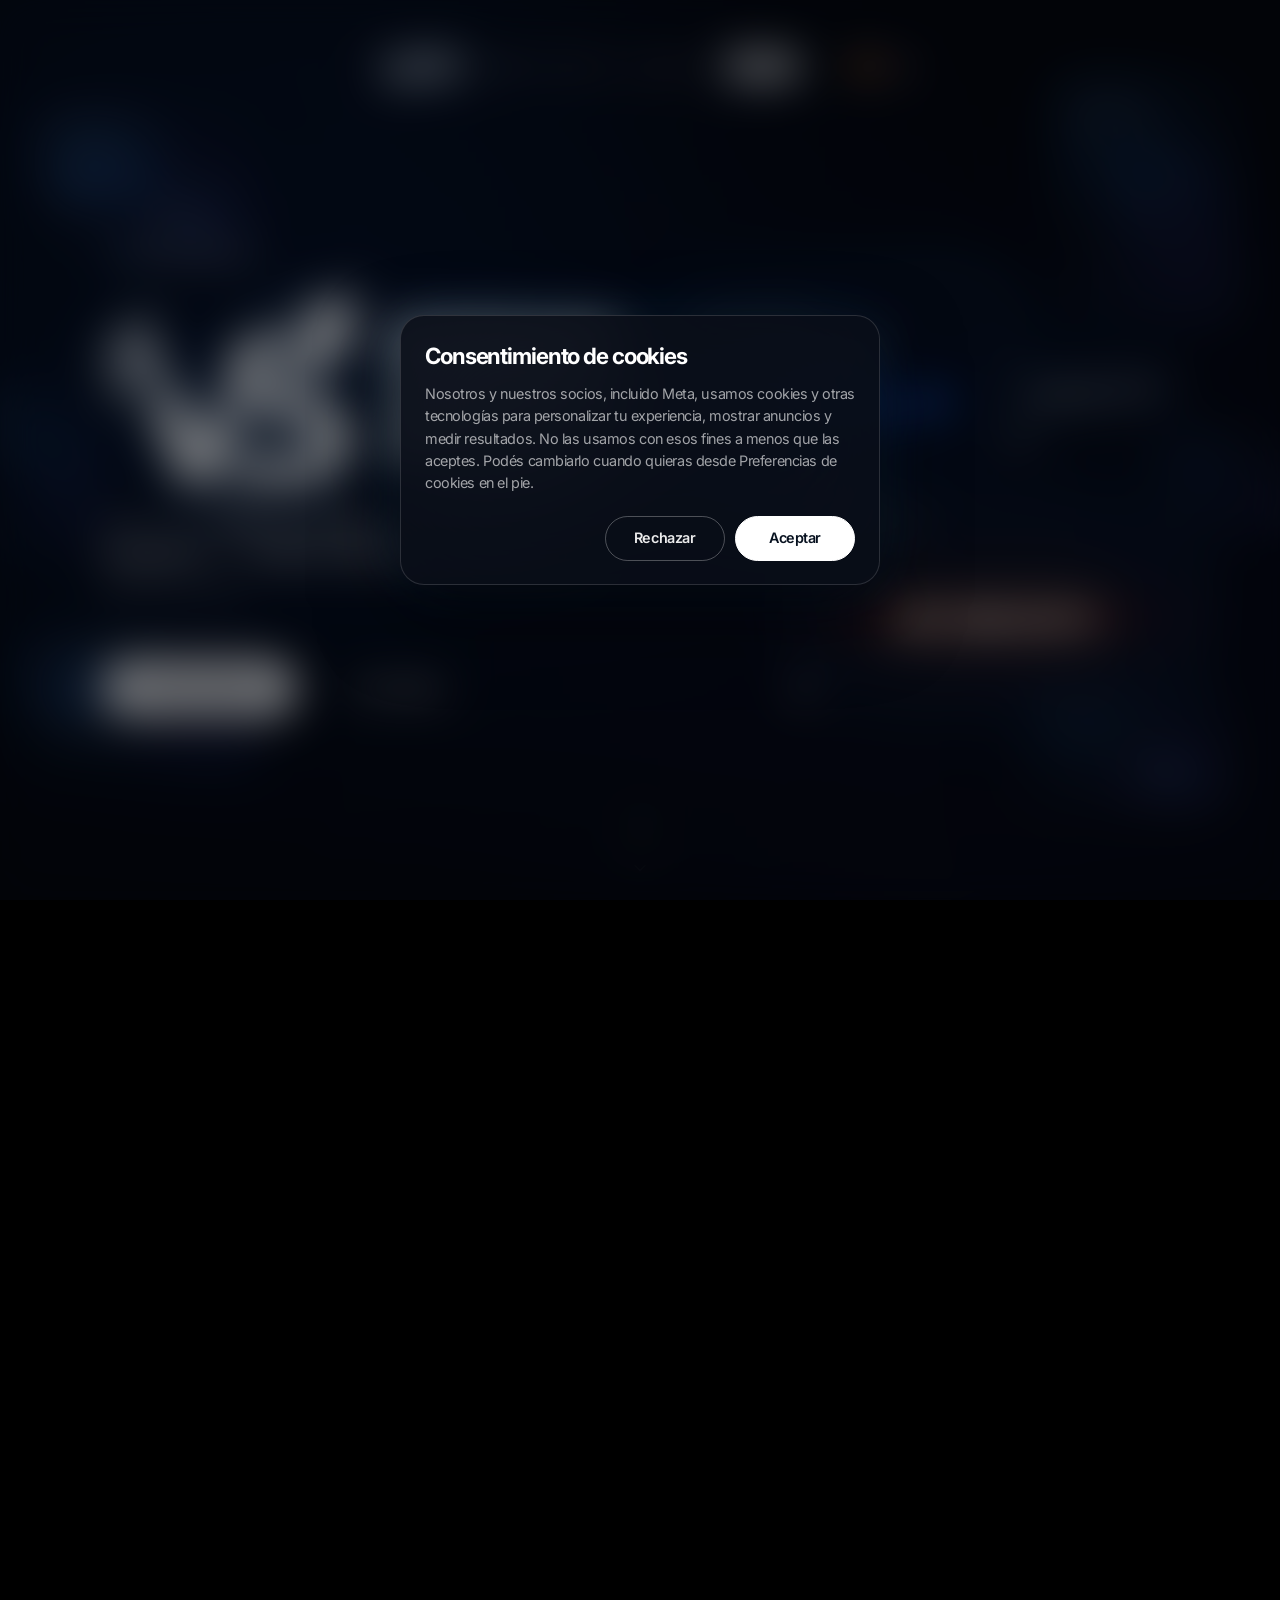
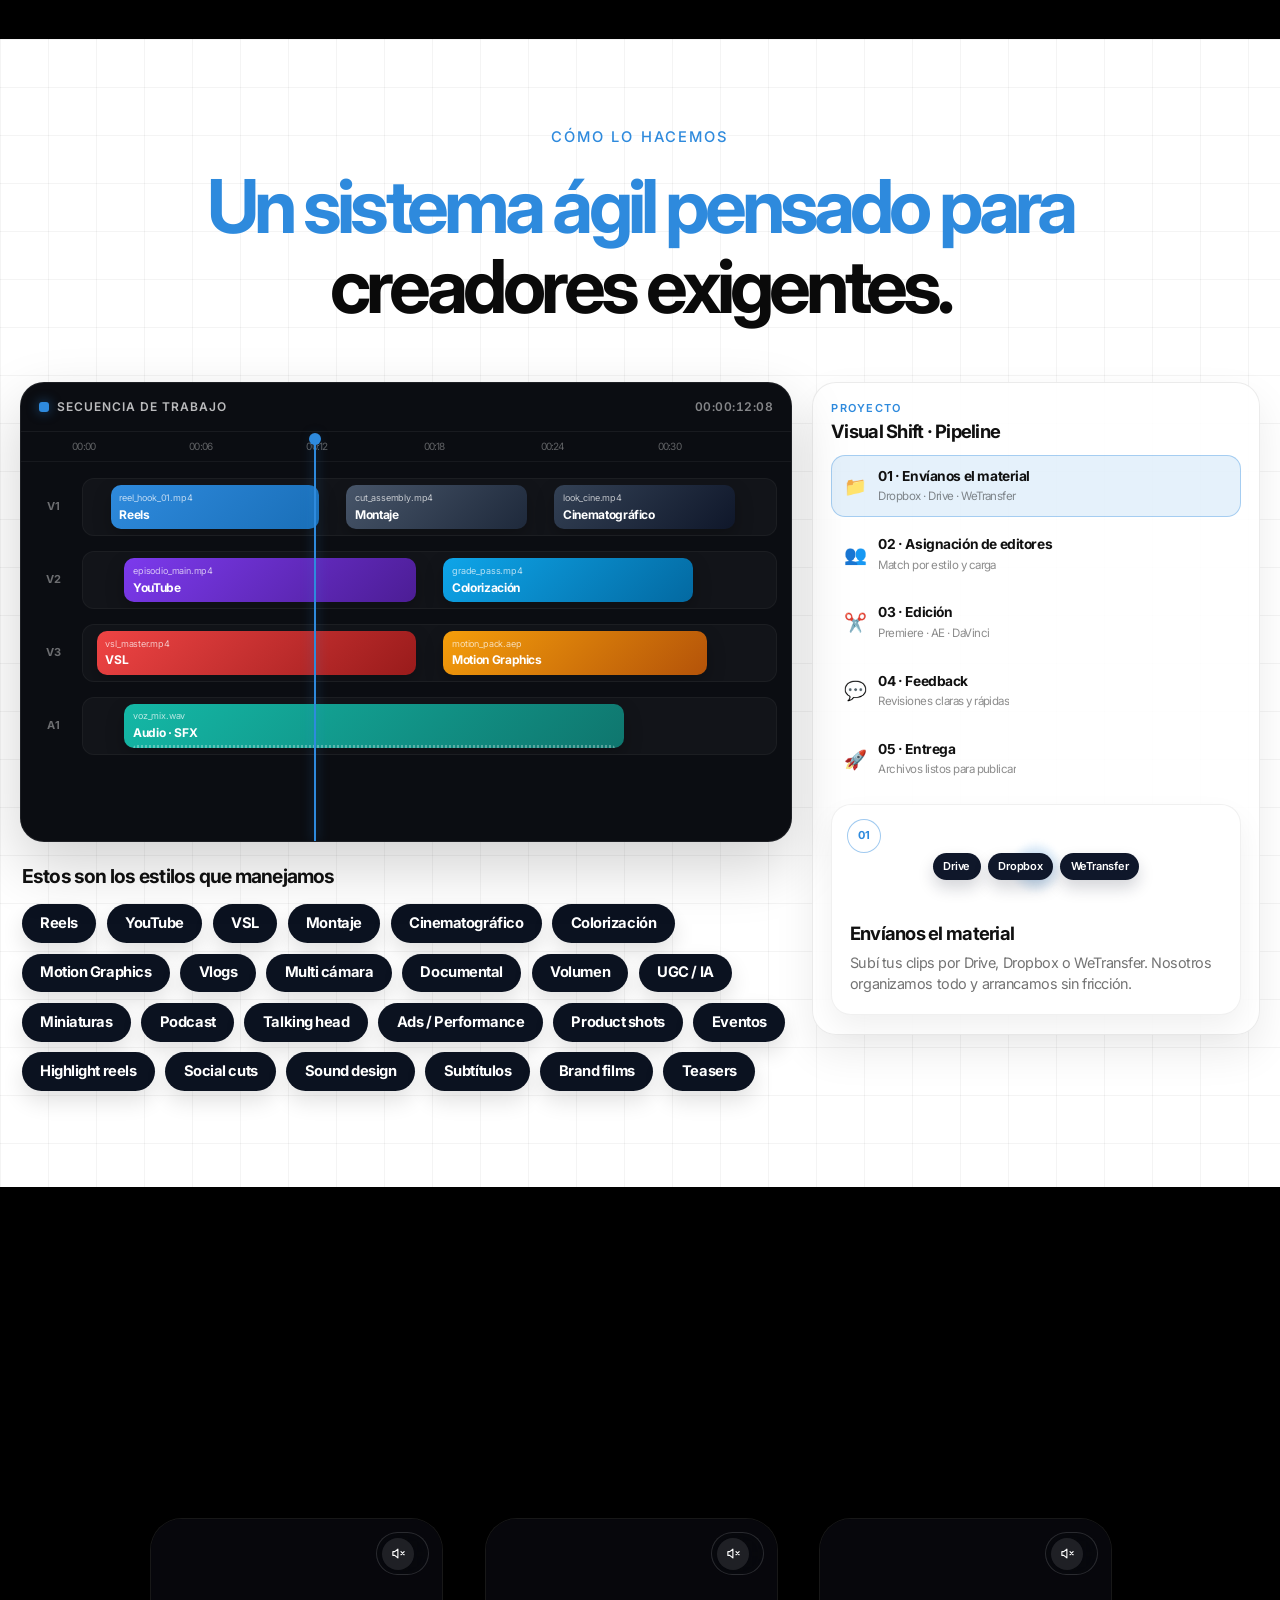
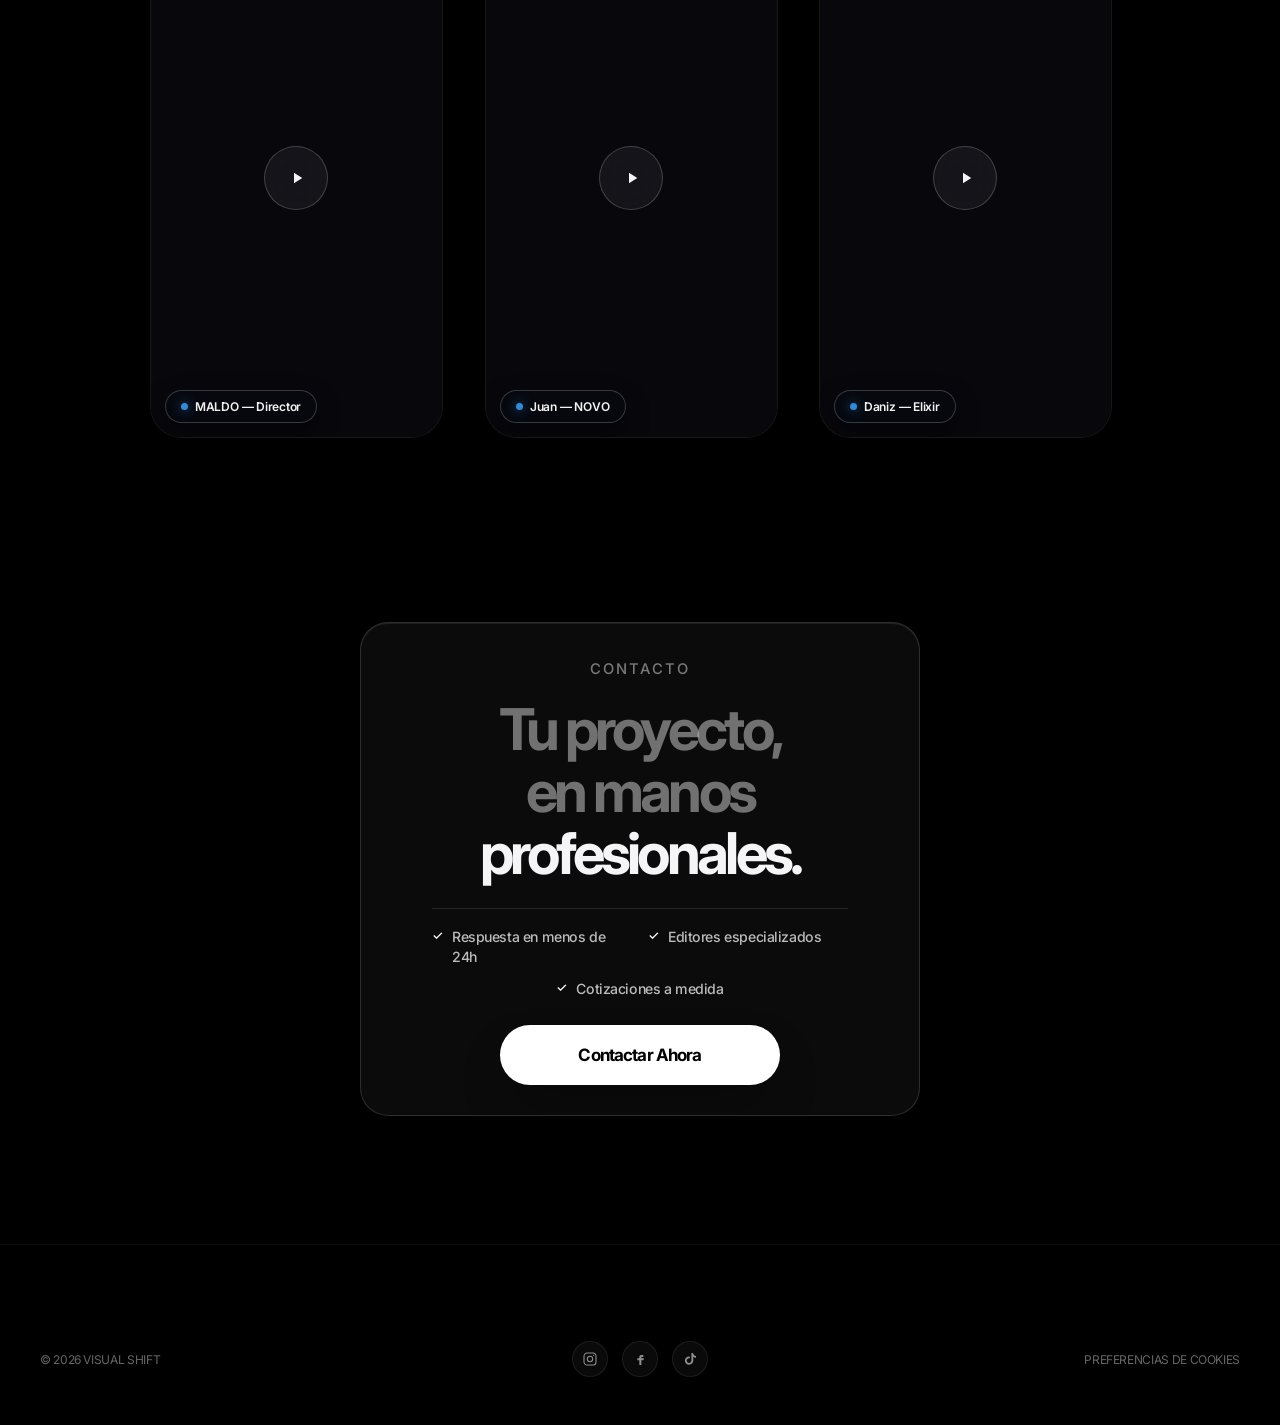
==== commit 4e2512a5: "Simplify cookie consent to Accept/Decline without checkboxes. Co-authored-by: Cursor <cursoragent@cu" ====
--- a/index.html
+++ b/index.html
@@ -15,9 +15,9 @@
   <link href="https://fonts.googleapis.com/css2?family=Inter:wght@400;500;600;700;800&display=swap" rel="stylesheet">
   <link rel="stylesheet" href="css/variables.css">
   <link rel="stylesheet" href="css/base.css">
-  <link rel="stylesheet" href="css/animations.css?v=20261109f">
-  <link rel="stylesheet" href="css/components.css?v=20261109f">
-  <link rel="stylesheet" href="css/pages.css?v=20261109f">
+  <link rel="stylesheet" href="css/animations.css?v=20261116cookies">
+  <link rel="stylesheet" href="css/components.css?v=20261116cookies">
+  <link rel="stylesheet" href="css/pages.css?v=20261116cookies">
 </head>
 <body data-page="index">
   <div class="morph-bg" aria-hidden="true">
@@ -470,8 +470,8 @@
     </div>
   </div>
 
-  <script src="js/i18n.js?v=20261109f"></script>
-  <script src="js/video-guard.js?v=20261109f"></script>
-  <script src="js/main.js?v=20261109f"></script>
+  <script src="js/i18n.js?v=20261116cookies"></script>
+  <script src="js/video-guard.js?v=20261116cookies"></script>
+  <script src="js/main.js?v=20261116cookies"></script>
 </body>
 </html>
--- a/css/components.css
+++ b/css/components.css
@@ -535,13 +535,11 @@
 .vs-cookie__panel {
   position: relative;
   z-index: 1;
-  width: min(100%, 520px);
-  max-height: min(88vh, 640px);
-  overflow: auto;
-  padding: 1.55rem 1.45rem 1.35rem;
-  border-radius: 28px;
+  width: min(100%, 480px);
+  padding: 1.65rem 1.5rem 1.4rem;
+  border-radius: 24px;
   border: 1px solid rgba(255, 255, 255, 0.14);
-  background: rgba(10, 14, 24, 0.78);
+  background: rgba(10, 14, 24, 0.88);
   box-shadow:
     0 30px 80px rgba(0, 0, 0, 0.55),
     0 0 60px rgba(46, 138, 221, 0.12);
@@ -558,13 +556,13 @@
   align-items: flex-start;
   justify-content: space-between;
   gap: 1rem;
-  margin-bottom: 0.75rem;
+  margin-bottom: 0.85rem;
 }
 
 .vs-cookie__title {
   margin: 0;
   font-family: var(--font);
-  font-size: clamp(1.2rem, 3.5vw, 1.45rem);
+  font-size: clamp(1.2rem, 3.5vw, 1.4rem);
   font-weight: 700;
   letter-spacing: -0.05em;
   color: #fff;
@@ -591,104 +589,29 @@
 }
 
 .vs-cookie__lead {
-  margin: 0 0 1.15rem;
+  margin: 0 0 1.35rem;
   font-family: var(--font);
-  font-size: 0.92rem;
-  line-height: 1.5;
+  font-size: 0.9rem;
+  line-height: 1.55;
   letter-spacing: -0.03em;
   color: rgba(255, 255, 255, 0.62);
-}
-
-.vs-cookie__list {
-  display: flex;
-  flex-direction: column;
-  gap: 0.65rem;
-  margin-bottom: 1.25rem;
-}
-
-.vs-cookie__row {
-  display: grid;
-  grid-template-columns: 1fr auto;
-  align-items: center;
-  gap: 0.85rem;
-  padding: 0.95rem 1rem;
-  border-radius: 18px;
-  border: 1px solid rgba(255, 255, 255, 0.1);
-  background: rgba(255, 255, 255, 0.03);
-  cursor: pointer;
-}
-
-.vs-cookie__row-copy {
-  display: flex;
-  flex-direction: column;
-  gap: 0.28rem;
-  min-width: 0;
-}
-
-.vs-cookie__row-copy strong {
-  font-family: var(--font);
-  font-size: 0.95rem;
-  font-weight: 600;
-  letter-spacing: -0.04em;
-  color: rgba(255, 255, 255, 0.92);
-}
-
-.vs-cookie__row-copy span {
-  font-family: var(--font);
-  font-size: 0.8rem;
-  line-height: 1.4;
-  letter-spacing: -0.02em;
-  color: rgba(255, 255, 255, 0.5);
-}
-
-.vs-cookie__row input[type="checkbox"] {
-  appearance: none;
-  width: 22px;
-  height: 22px;
-  border-radius: 7px;
-  border: 1.5px solid rgba(255, 255, 255, 0.28);
-  background: rgba(0, 0, 0, 0.25);
-  cursor: pointer;
-  position: relative;
-  flex-shrink: 0;
-}
-
-.vs-cookie__row input[type="checkbox"]:checked {
-  background: #2e8add;
-  border-color: #2e8add;
-}
-
-.vs-cookie__row input[type="checkbox"]:checked::after {
-  content: "";
-  position: absolute;
-  left: 6px;
-  top: 2px;
-  width: 6px;
-  height: 11px;
-  border: solid #fff;
-  border-width: 0 2px 2px 0;
-  transform: rotate(45deg);
-}
-
-.vs-cookie__row input[type="checkbox"]:disabled {
-  opacity: 0.55;
-  cursor: not-allowed;
 }
 
 .vs-cookie__actions {
   display: flex;
   flex-wrap: wrap;
-  gap: 0.55rem;
+  gap: 0.65rem;
   justify-content: flex-end;
 }
 
 .vs-cookie__btn {
   appearance: none;
-  min-height: 42px;
-  padding: 0.65rem 1rem;
+  min-height: 44px;
+  min-width: 7.5rem;
+  padding: 0.7rem 1.35rem;
   border-radius: 999px;
   font-family: var(--font);
-  font-size: 0.88rem;
+  font-size: 0.9rem;
   font-weight: 600;
   letter-spacing: -0.03em;
   cursor: pointer;
@@ -696,13 +619,13 @@
 }
 
 .vs-cookie__btn--ghost {
-  color: rgba(255, 255, 255, 0.88);
+  color: rgba(255, 255, 255, 0.92);
   background: transparent;
-  border: 1px solid rgba(255, 255, 255, 0.22);
+  border: 1px solid rgba(255, 255, 255, 0.28);
 }
 
 .vs-cookie__btn--ghost:hover {
-  border-color: rgba(255, 255, 255, 0.4);
+  border-color: rgba(255, 255, 255, 0.45);
   background: rgba(255, 255, 255, 0.06);
 }
 
@@ -719,11 +642,12 @@
 @media (max-width: 560px) {
   .vs-cookie__actions {
     display: grid;
-    grid-template-columns: 1fr;
+    grid-template-columns: 1fr 1fr;
   }
 
   .vs-cookie__btn {
     width: 100%;
+    min-width: 0;
   }
 }
 
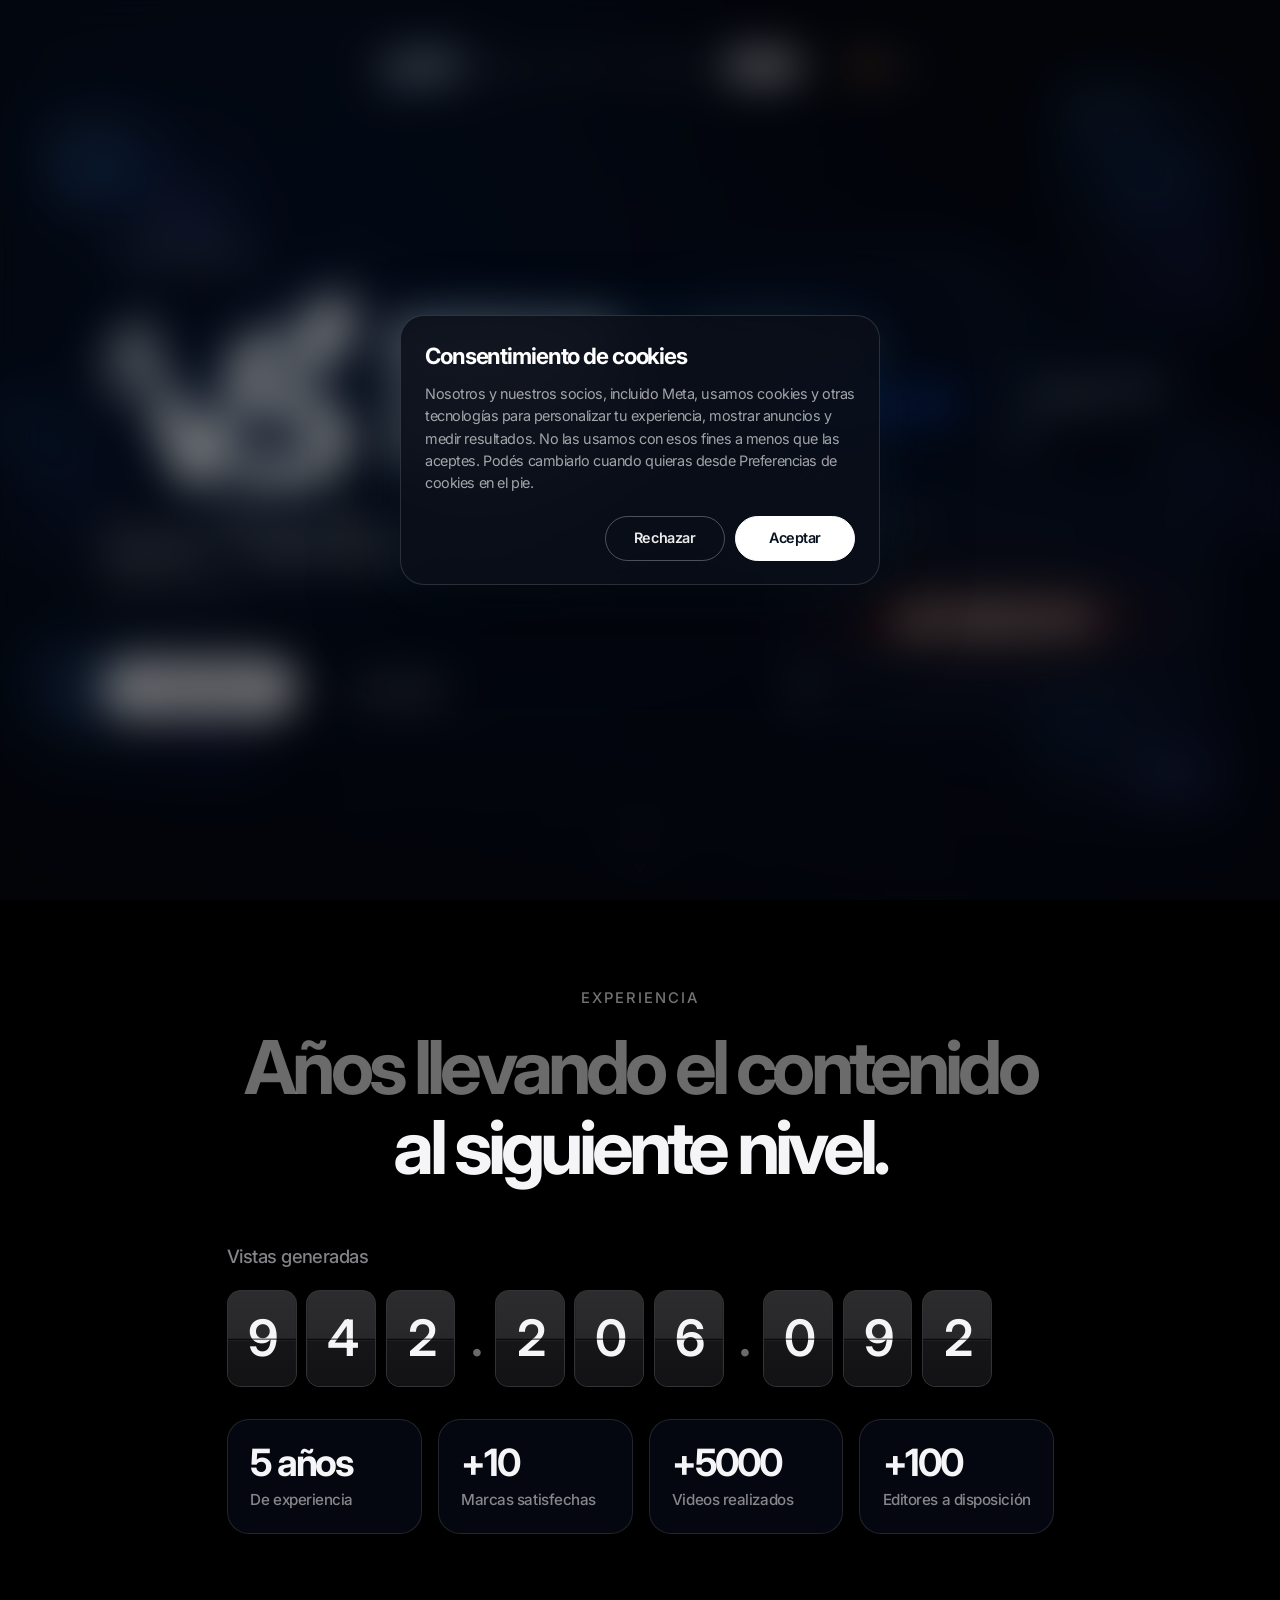
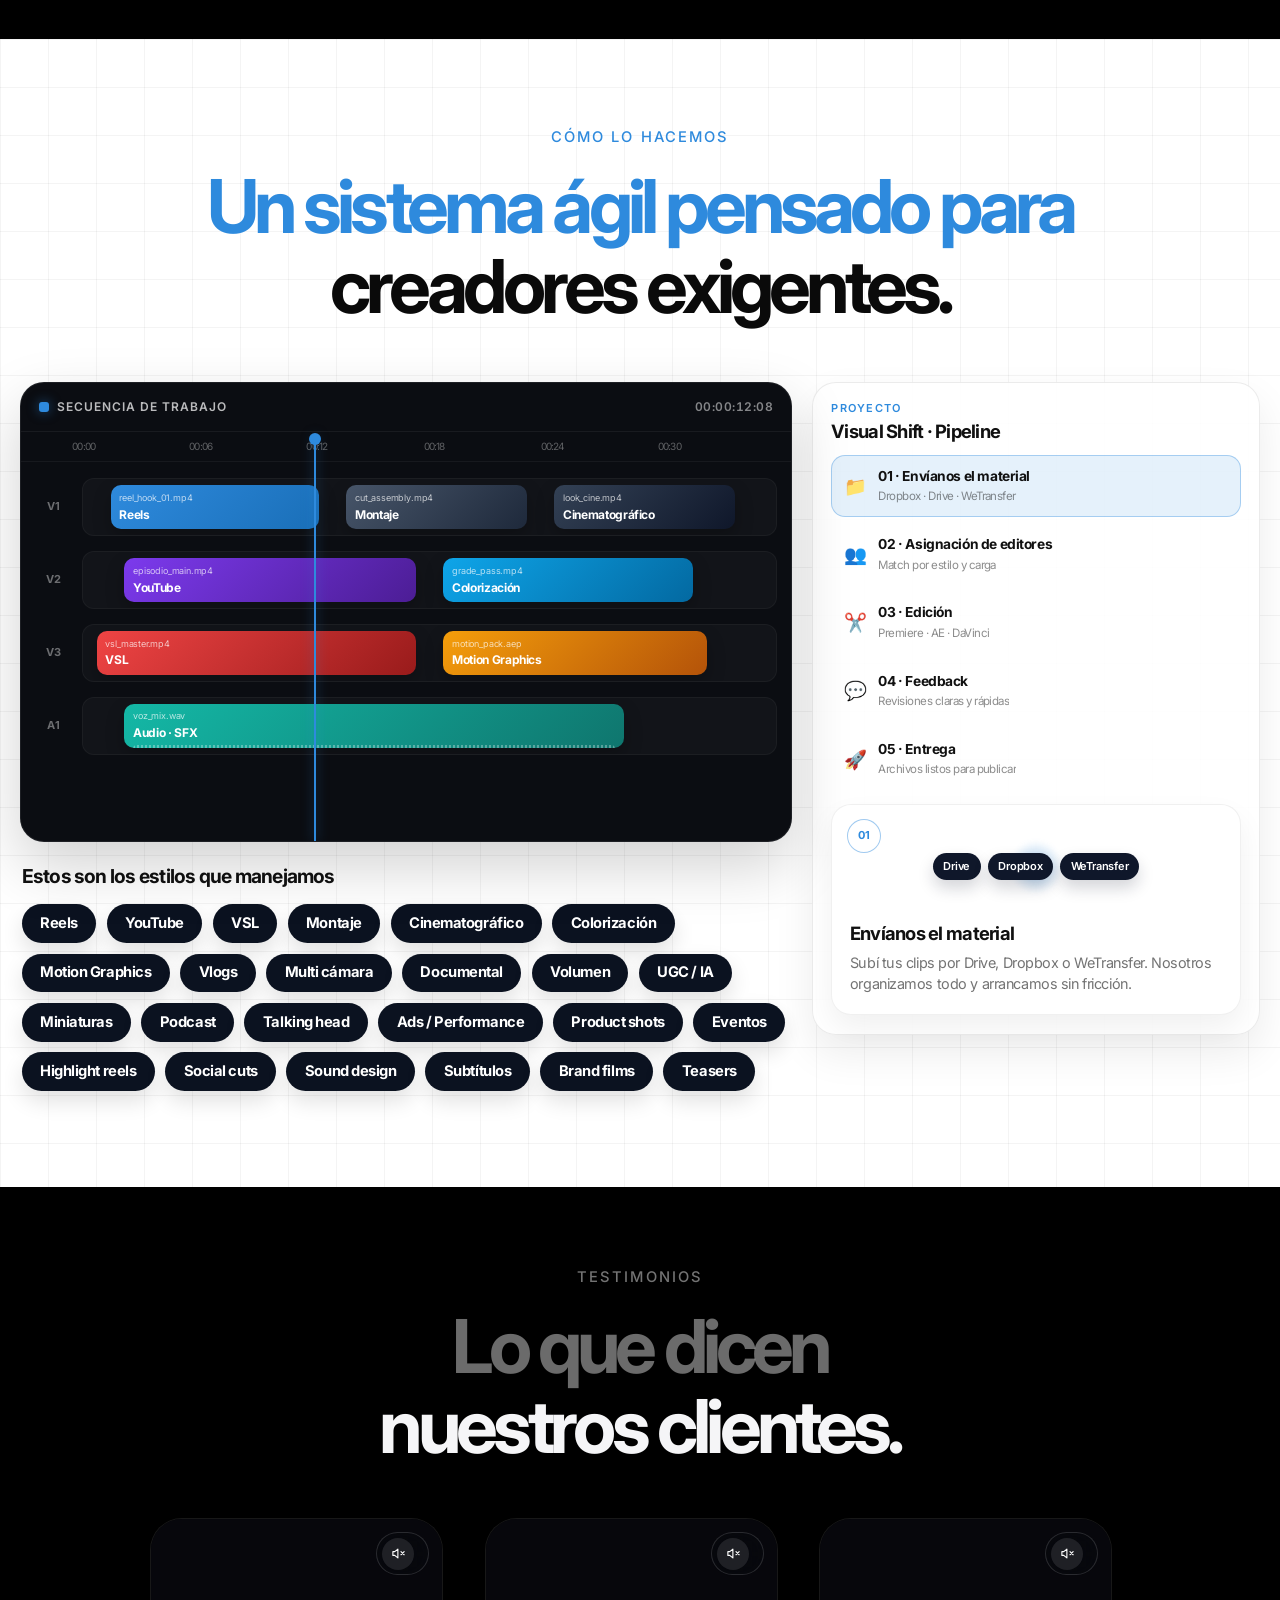
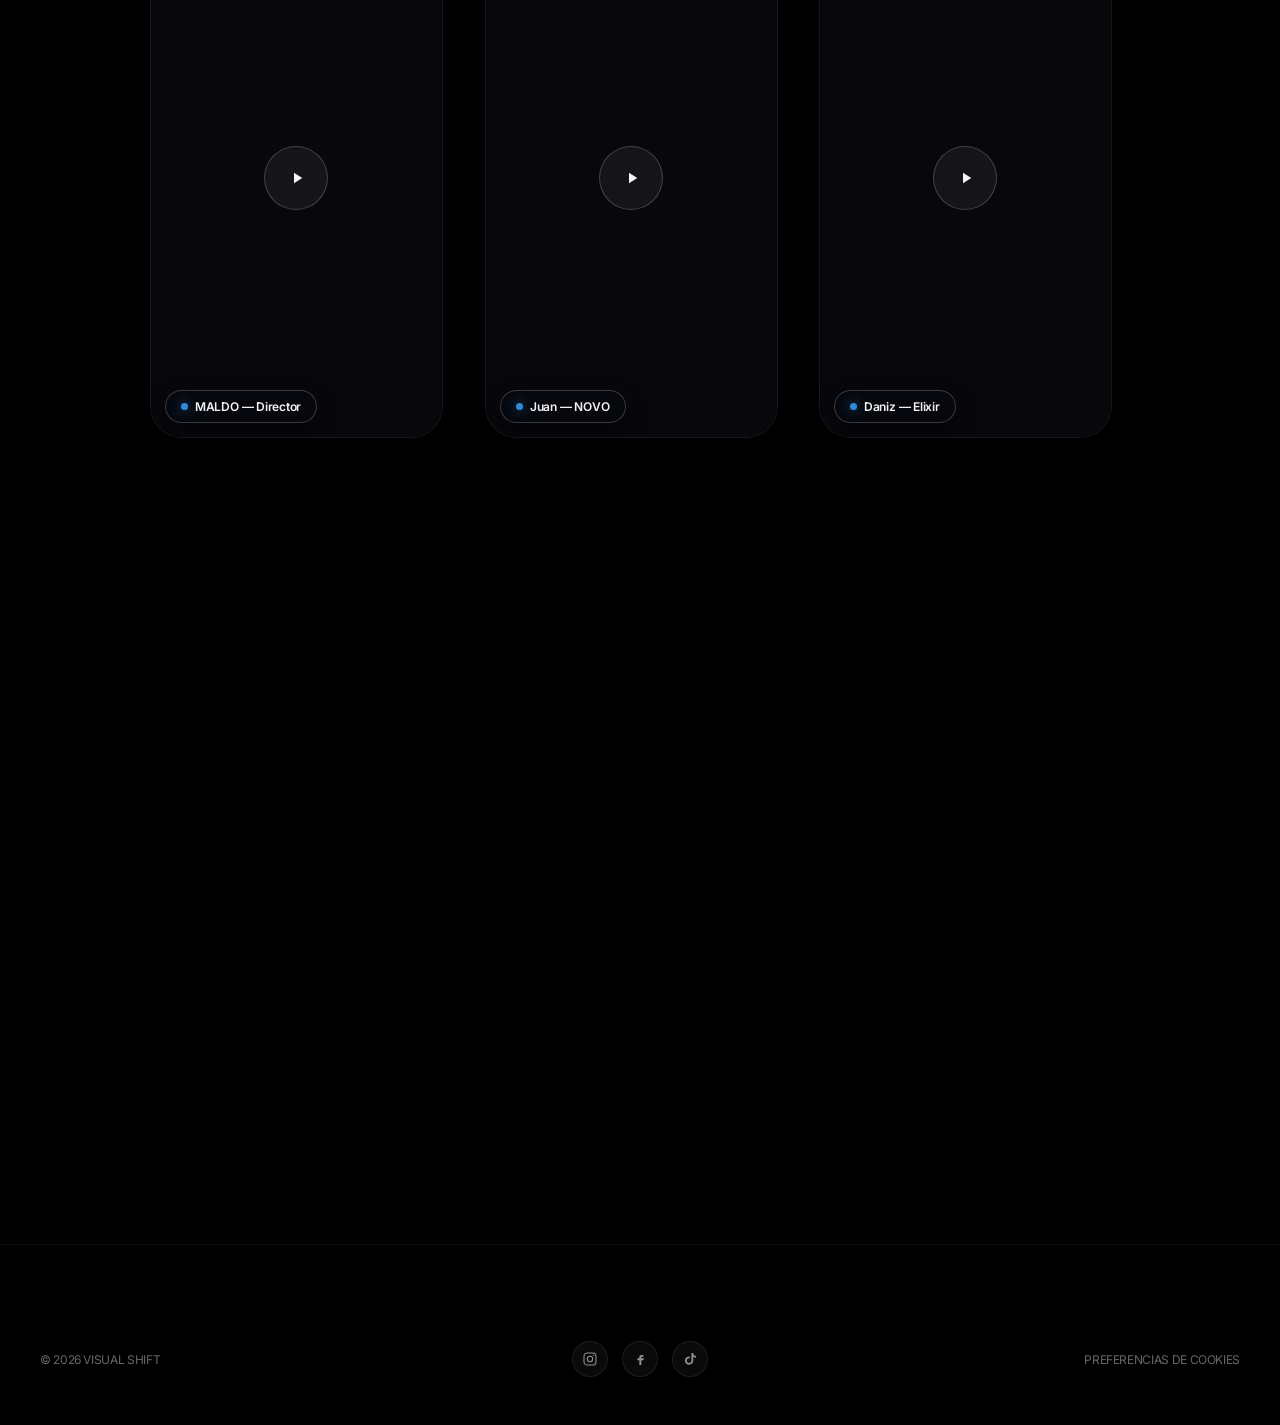
==== commit 30ca349d: "Show checkbox preferences from footer cookie link; keep Accept/Decline on first visit. Co-authored-b" ====
--- a/index.html
+++ b/index.html
@@ -15,9 +15,9 @@
   <link href="https://fonts.googleapis.com/css2?family=Inter:wght@400;500;600;700;800&display=swap" rel="stylesheet">
   <link rel="stylesheet" href="css/variables.css">
   <link rel="stylesheet" href="css/base.css">
-  <link rel="stylesheet" href="css/animations.css?v=20261116cookies">
-  <link rel="stylesheet" href="css/components.css?v=20261116cookies">
-  <link rel="stylesheet" href="css/pages.css?v=20261116cookies">
+  <link rel="stylesheet" href="css/animations.css?v=20261116prefs">
+  <link rel="stylesheet" href="css/components.css?v=20261116prefs">
+  <link rel="stylesheet" href="css/pages.css?v=20261116prefs">
 </head>
 <body data-page="index">
   <div class="morph-bg" aria-hidden="true">
@@ -470,8 +470,8 @@
     </div>
   </div>
 
-  <script src="js/i18n.js?v=20261116cookies"></script>
-  <script src="js/video-guard.js?v=20261116cookies"></script>
-  <script src="js/main.js?v=20261116cookies"></script>
+  <script src="js/i18n.js?v=20261116prefs"></script>
+  <script src="js/video-guard.js?v=20261116prefs"></script>
+  <script src="js/main.js?v=20261116prefs"></script>
 </body>
 </html>
--- a/css/components.css
+++ b/css/components.css
@@ -597,11 +597,100 @@
   color: rgba(255, 255, 255, 0.62);
 }
 
+.vs-cookie--prefs .vs-cookie__panel {
+  width: min(100%, 520px);
+}
+
+.vs-cookie__list {
+  display: flex;
+  flex-direction: column;
+  gap: 0.65rem;
+  margin-bottom: 1.25rem;
+}
+
+.vs-cookie__row {
+  display: grid;
+  grid-template-columns: 1fr auto;
+  align-items: center;
+  gap: 0.85rem;
+  padding: 0.95rem 1rem;
+  border-radius: 18px;
+  border: 1px solid rgba(255, 255, 255, 0.1);
+  background: rgba(255, 255, 255, 0.03);
+  cursor: pointer;
+}
+
+.vs-cookie__row-copy {
+  display: flex;
+  flex-direction: column;
+  gap: 0.28rem;
+  min-width: 0;
+}
+
+.vs-cookie__row-copy strong {
+  font-family: var(--font);
+  font-size: 0.95rem;
+  font-weight: 600;
+  letter-spacing: -0.04em;
+  color: rgba(255, 255, 255, 0.92);
+}
+
+.vs-cookie__row-copy span {
+  font-family: var(--font);
+  font-size: 0.8rem;
+  line-height: 1.4;
+  letter-spacing: -0.02em;
+  color: rgba(255, 255, 255, 0.5);
+}
+
+.vs-cookie__row input[type="checkbox"] {
+  appearance: none;
+  width: 22px;
+  height: 22px;
+  border-radius: 7px;
+  border: 1.5px solid rgba(255, 255, 255, 0.28);
+  background: rgba(0, 0, 0, 0.25);
+  cursor: pointer;
+  position: relative;
+  flex-shrink: 0;
+}
+
+.vs-cookie__row input[type="checkbox"]:checked {
+  background: #2e8add;
+  border-color: #2e8add;
+}
+
+.vs-cookie__row input[type="checkbox"]:checked::after {
+  content: "";
+  position: absolute;
+  left: 6px;
+  top: 2px;
+  width: 6px;
+  height: 11px;
+  border: solid #fff;
+  border-width: 0 2px 2px 0;
+  transform: rotate(45deg);
+}
+
+.vs-cookie__row input[type="checkbox"]:disabled {
+  opacity: 0.55;
+  cursor: not-allowed;
+}
+
 .vs-cookie__actions {
   display: flex;
   flex-wrap: wrap;
   gap: 0.65rem;
   justify-content: flex-end;
+}
+
+.vs-cookie--prefs .vs-cookie__actions {
+  justify-content: stretch;
+}
+
+.vs-cookie--prefs .vs-cookie__actions .vs-cookie__btn {
+  width: 100%;
+  min-width: 0;
 }
 
 .vs-cookie__btn {
@@ -640,12 +729,12 @@
 }
 
 @media (max-width: 560px) {
-  .vs-cookie__actions {
+  .vs-cookie:not(.vs-cookie--prefs) .vs-cookie__actions {
     display: grid;
     grid-template-columns: 1fr 1fr;
   }
 
-  .vs-cookie__btn {
+  .vs-cookie:not(.vs-cookie--prefs) .vs-cookie__btn {
     width: 100%;
     min-width: 0;
   }
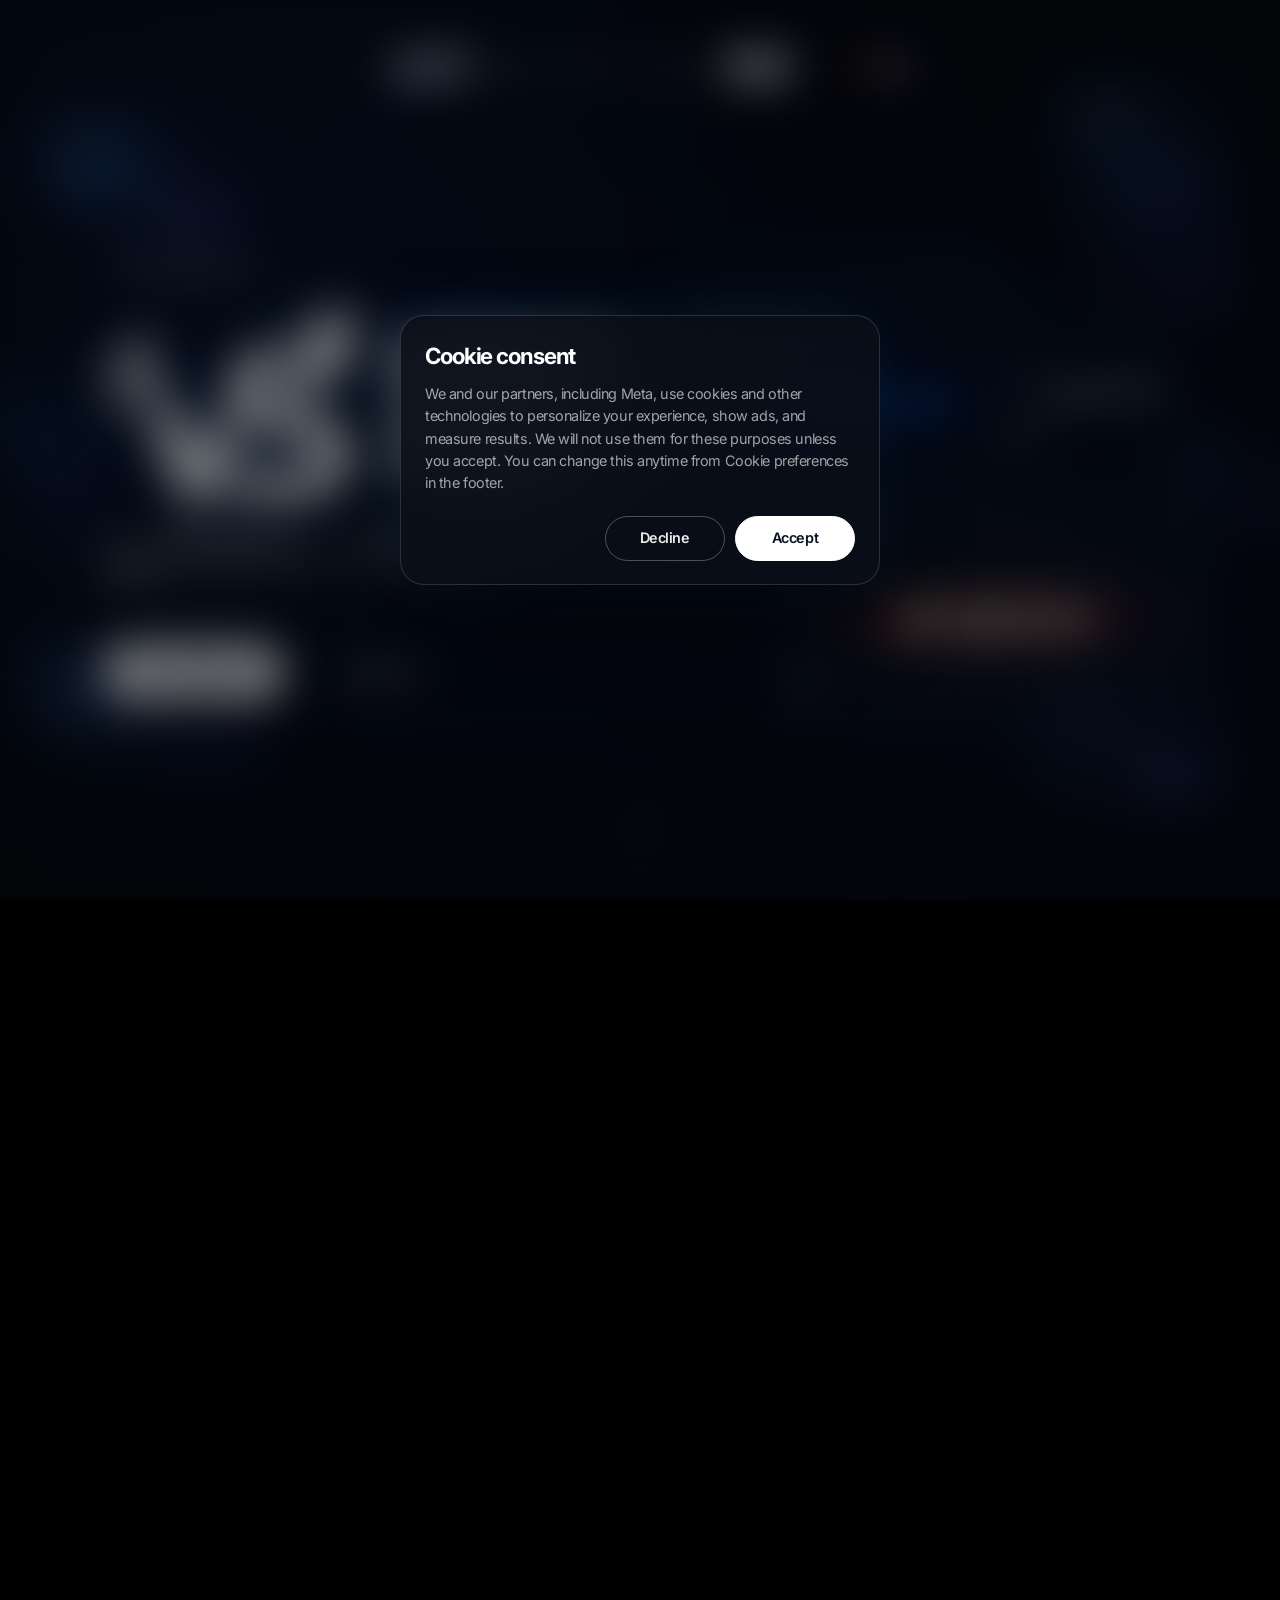
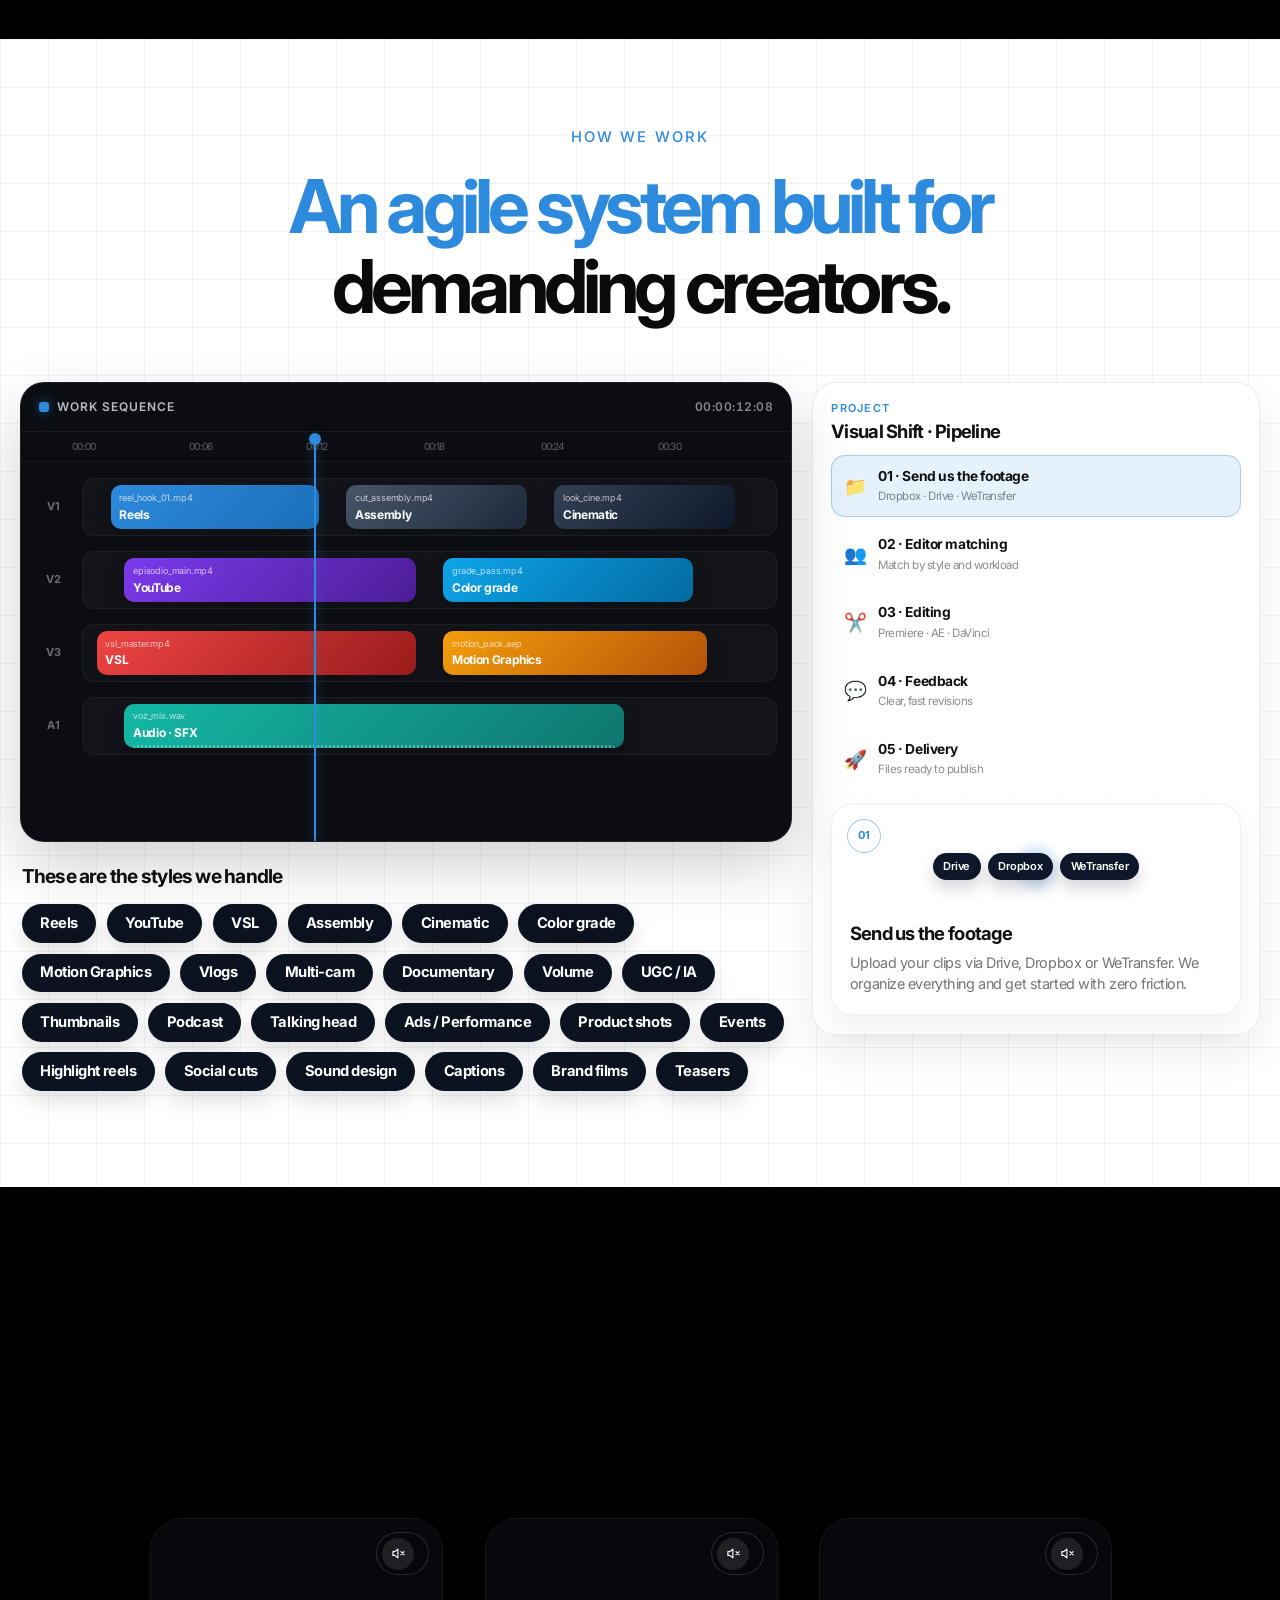
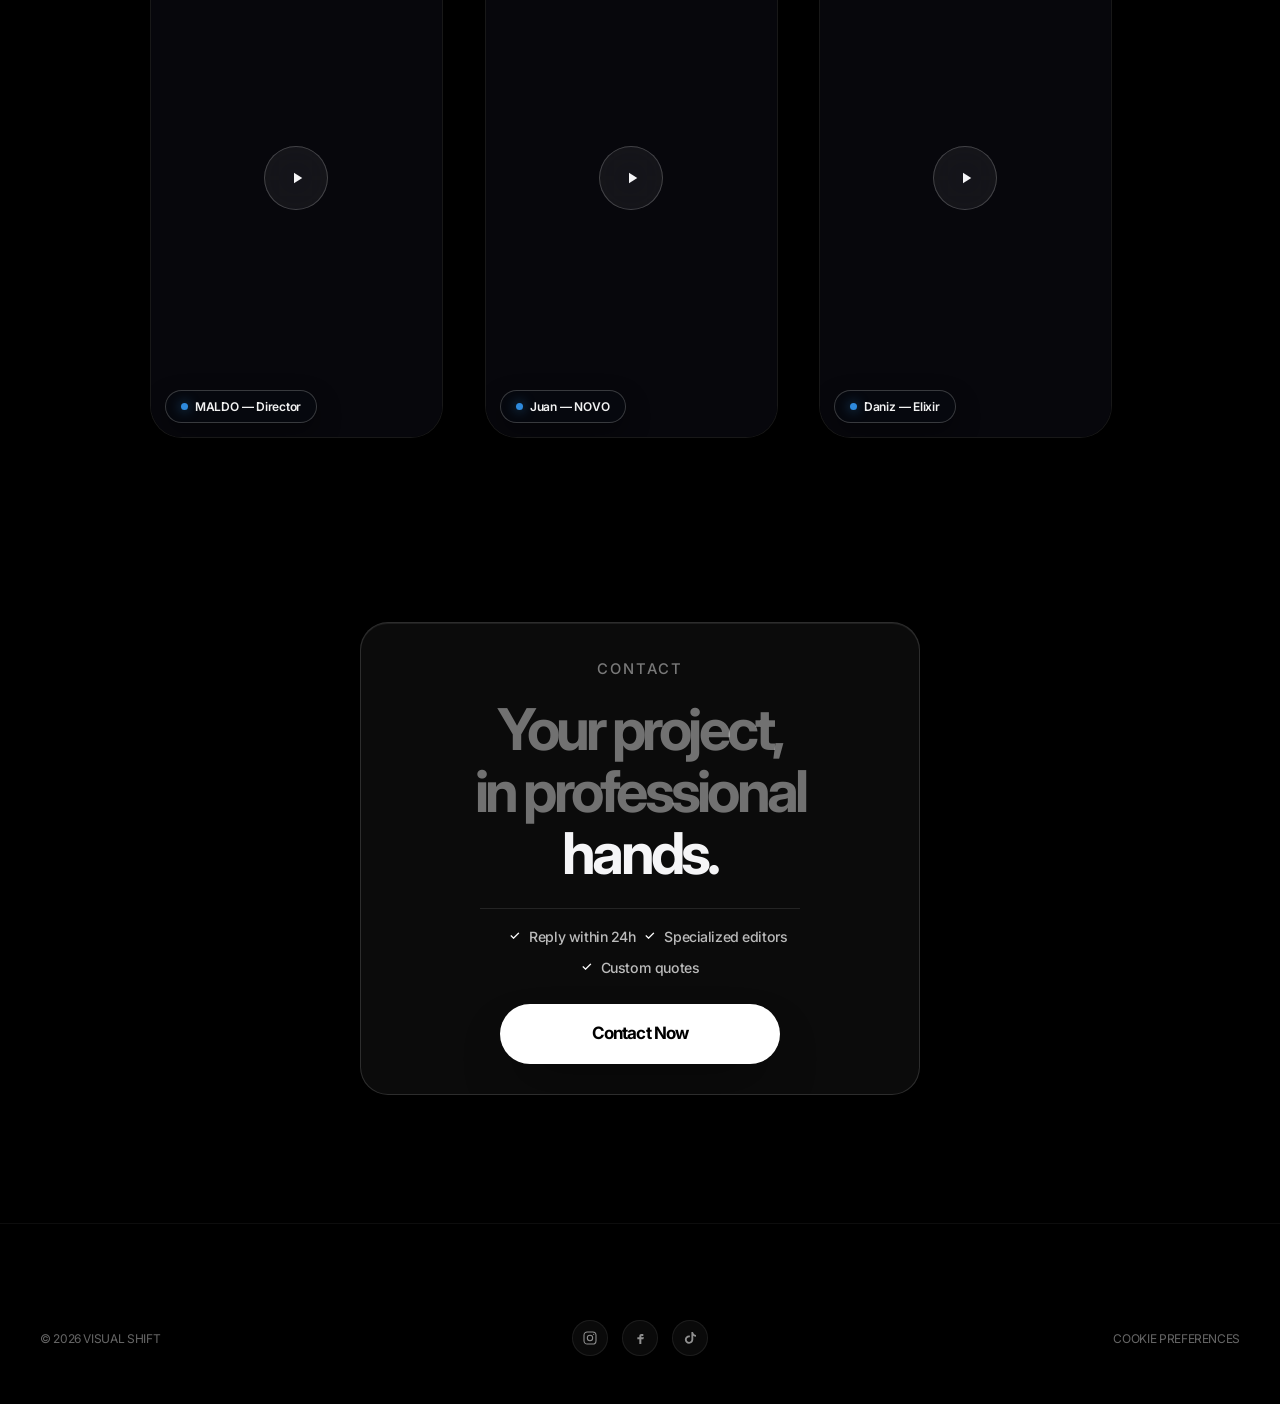
==== commit eaf2215e: "Detect browser language for ES/EN and show cookie banner in that language. Co-authored-by: Cursor <c" ====
--- a/index.html
+++ b/index.html
@@ -15,9 +15,9 @@
   <link href="https://fonts.googleapis.com/css2?family=Inter:wght@400;500;600;700;800&display=swap" rel="stylesheet">
   <link rel="stylesheet" href="css/variables.css">
   <link rel="stylesheet" href="css/base.css">
-  <link rel="stylesheet" href="css/animations.css?v=20261116prefs">
-  <link rel="stylesheet" href="css/components.css?v=20261116prefs">
-  <link rel="stylesheet" href="css/pages.css?v=20261116prefs">
+  <link rel="stylesheet" href="css/animations.css?v=20261116lang">
+  <link rel="stylesheet" href="css/components.css?v=20261116lang">
+  <link rel="stylesheet" href="css/pages.css?v=20261116lang">
 </head>
 <body data-page="index">
   <div class="morph-bg" aria-hidden="true">
@@ -470,8 +470,8 @@
     </div>
   </div>
 
-  <script src="js/i18n.js?v=20261116prefs"></script>
-  <script src="js/video-guard.js?v=20261116prefs"></script>
-  <script src="js/main.js?v=20261116prefs"></script>
+  <script src="js/i18n.js?v=20261116lang"></script>
+  <script src="js/video-guard.js?v=20261116lang"></script>
+  <script src="js/main.js?v=20261116lang"></script>
 </body>
 </html>
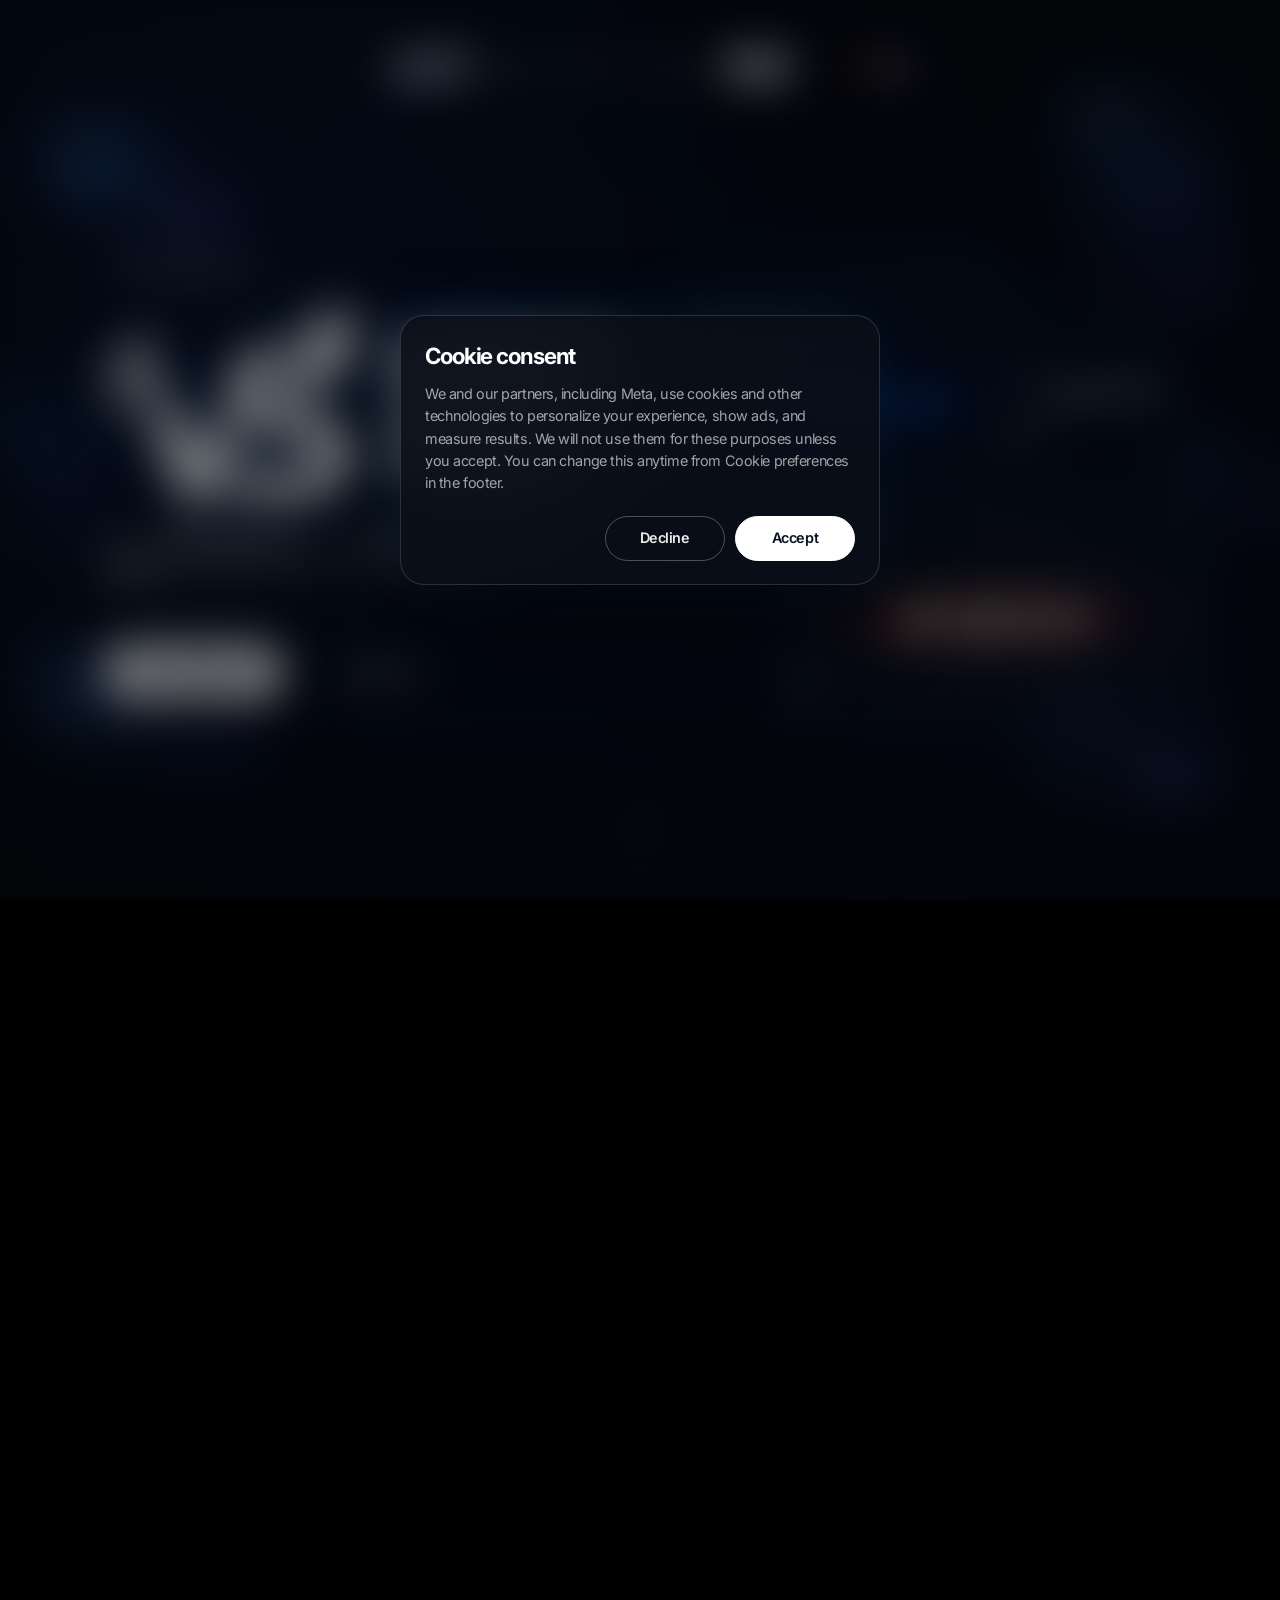
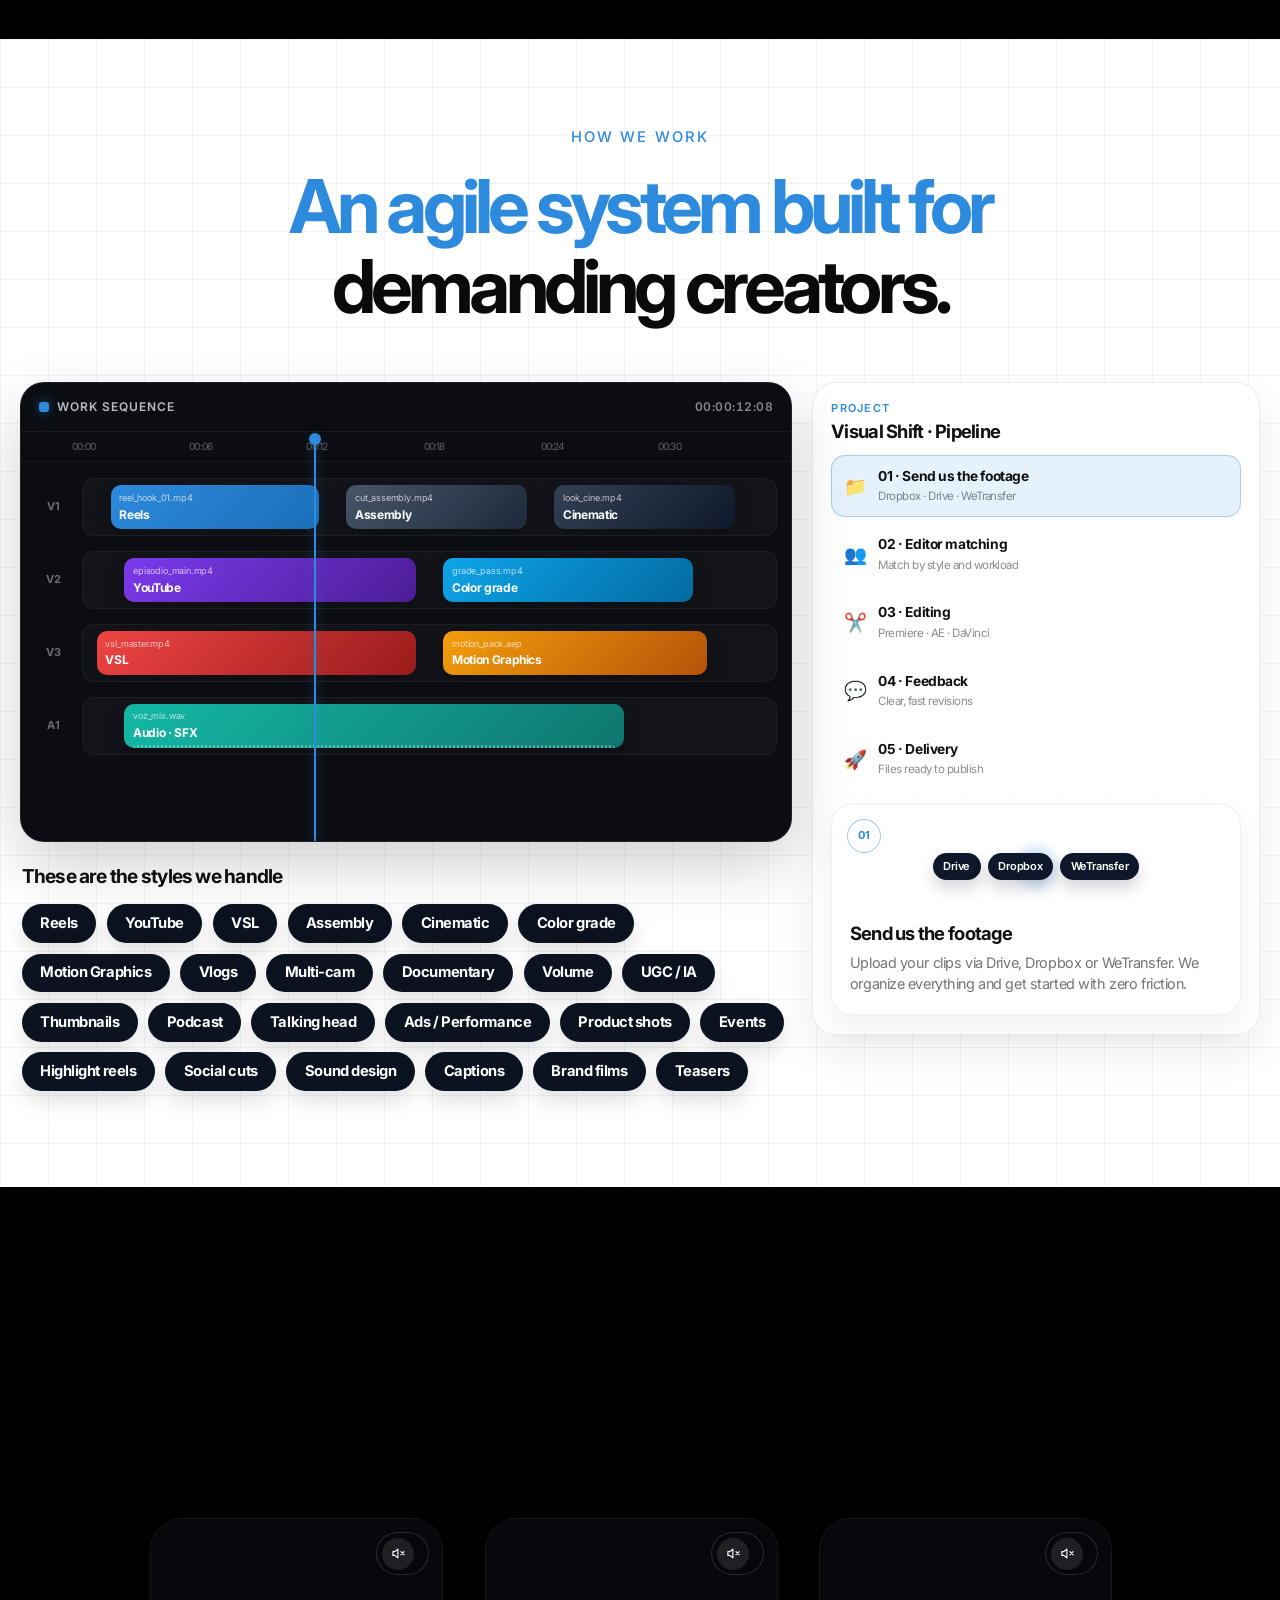
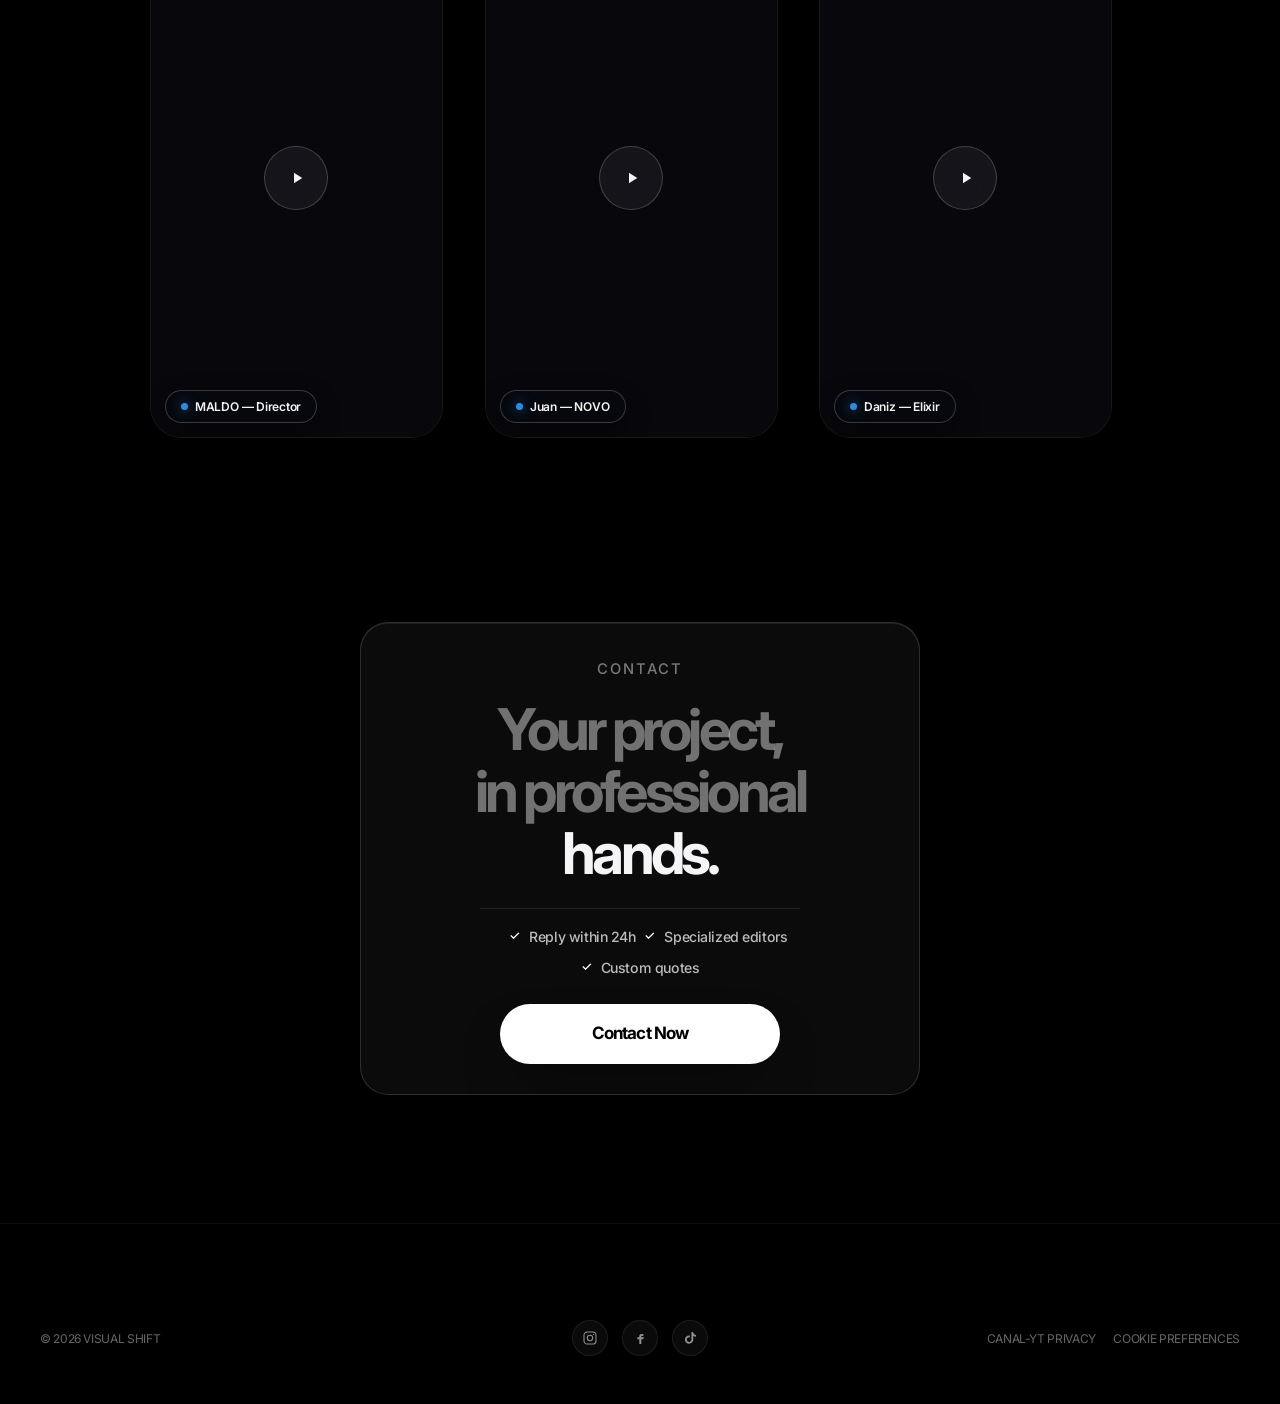
==== commit e98be1d9: "Add canal-yt privacy policy page and footer link for Google/YouTube compliance. Co-authored-by: Curs" ====
--- a/index.html
+++ b/index.html
@@ -15,9 +15,9 @@
   <link href="https://fonts.googleapis.com/css2?family=Inter:wght@400;500;600;700;800&display=swap" rel="stylesheet">
   <link rel="stylesheet" href="css/variables.css">
   <link rel="stylesheet" href="css/base.css">
-  <link rel="stylesheet" href="css/animations.css?v=20261116lang">
-  <link rel="stylesheet" href="css/components.css?v=20261116lang">
-  <link rel="stylesheet" href="css/pages.css?v=20261116lang">
+  <link rel="stylesheet" href="css/animations.css?v=20261123privacy">
+  <link rel="stylesheet" href="css/components.css?v=20261123privacy">
+  <link rel="stylesheet" href="css/pages.css?v=20261123privacy">
 </head>
 <body data-page="index">
   <div class="morph-bg" aria-hidden="true">
@@ -459,7 +459,10 @@
           </svg>
         </a>
       </nav>
-      <button type="button" class="footer__cookies" data-i18n="cookies.open" aria-label="Preferencias de cookies">Preferencias de cookies</button>
+      <div class="footer__meta">
+        <a href="privacidad-canal-yt.html" class="footer__legal" data-i18n="footer.privacy">Privacidad canal-yt</a>
+        <button type="button" class="footer__cookies" data-i18n="cookies.open" aria-label="Preferencias de cookies">Preferencias de cookies</button>
+      </div>
     </div>
   </footer>
 
@@ -470,8 +473,8 @@
     </div>
   </div>
 
-  <script src="js/i18n.js?v=20261116lang"></script>
-  <script src="js/video-guard.js?v=20261116lang"></script>
-  <script src="js/main.js?v=20261116lang"></script>
+  <script src="js/i18n.js?v=20261123privacy"></script>
+  <script src="js/video-guard.js?v=20261123privacy"></script>
+  <script src="js/main.js?v=20261123privacy"></script>
 </body>
 </html>
--- a/css/components.css
+++ b/css/components.css
@@ -845,12 +845,17 @@
   justify-self: start;
 }
 
-.footer__meta,
-.footer__cookies {
+.footer__meta {
   justify-self: end;
+  display: inline-flex;
+  flex-wrap: wrap;
+  align-items: center;
+  justify-content: flex-end;
+  gap: 0.85rem 1.1rem;
   text-align: right;
 }
 
+.footer__legal,
 .footer__cookies {
   appearance: none;
   margin: 0;
@@ -861,10 +866,12 @@
   font: inherit;
   letter-spacing: inherit;
   text-transform: inherit;
+  text-decoration: none;
   cursor: pointer;
   transition: color 0.3s ease;
 }
 
+.footer__legal:hover,
 .footer__cookies:hover {
   color: rgba(255, 255, 255, 0.85);
 }
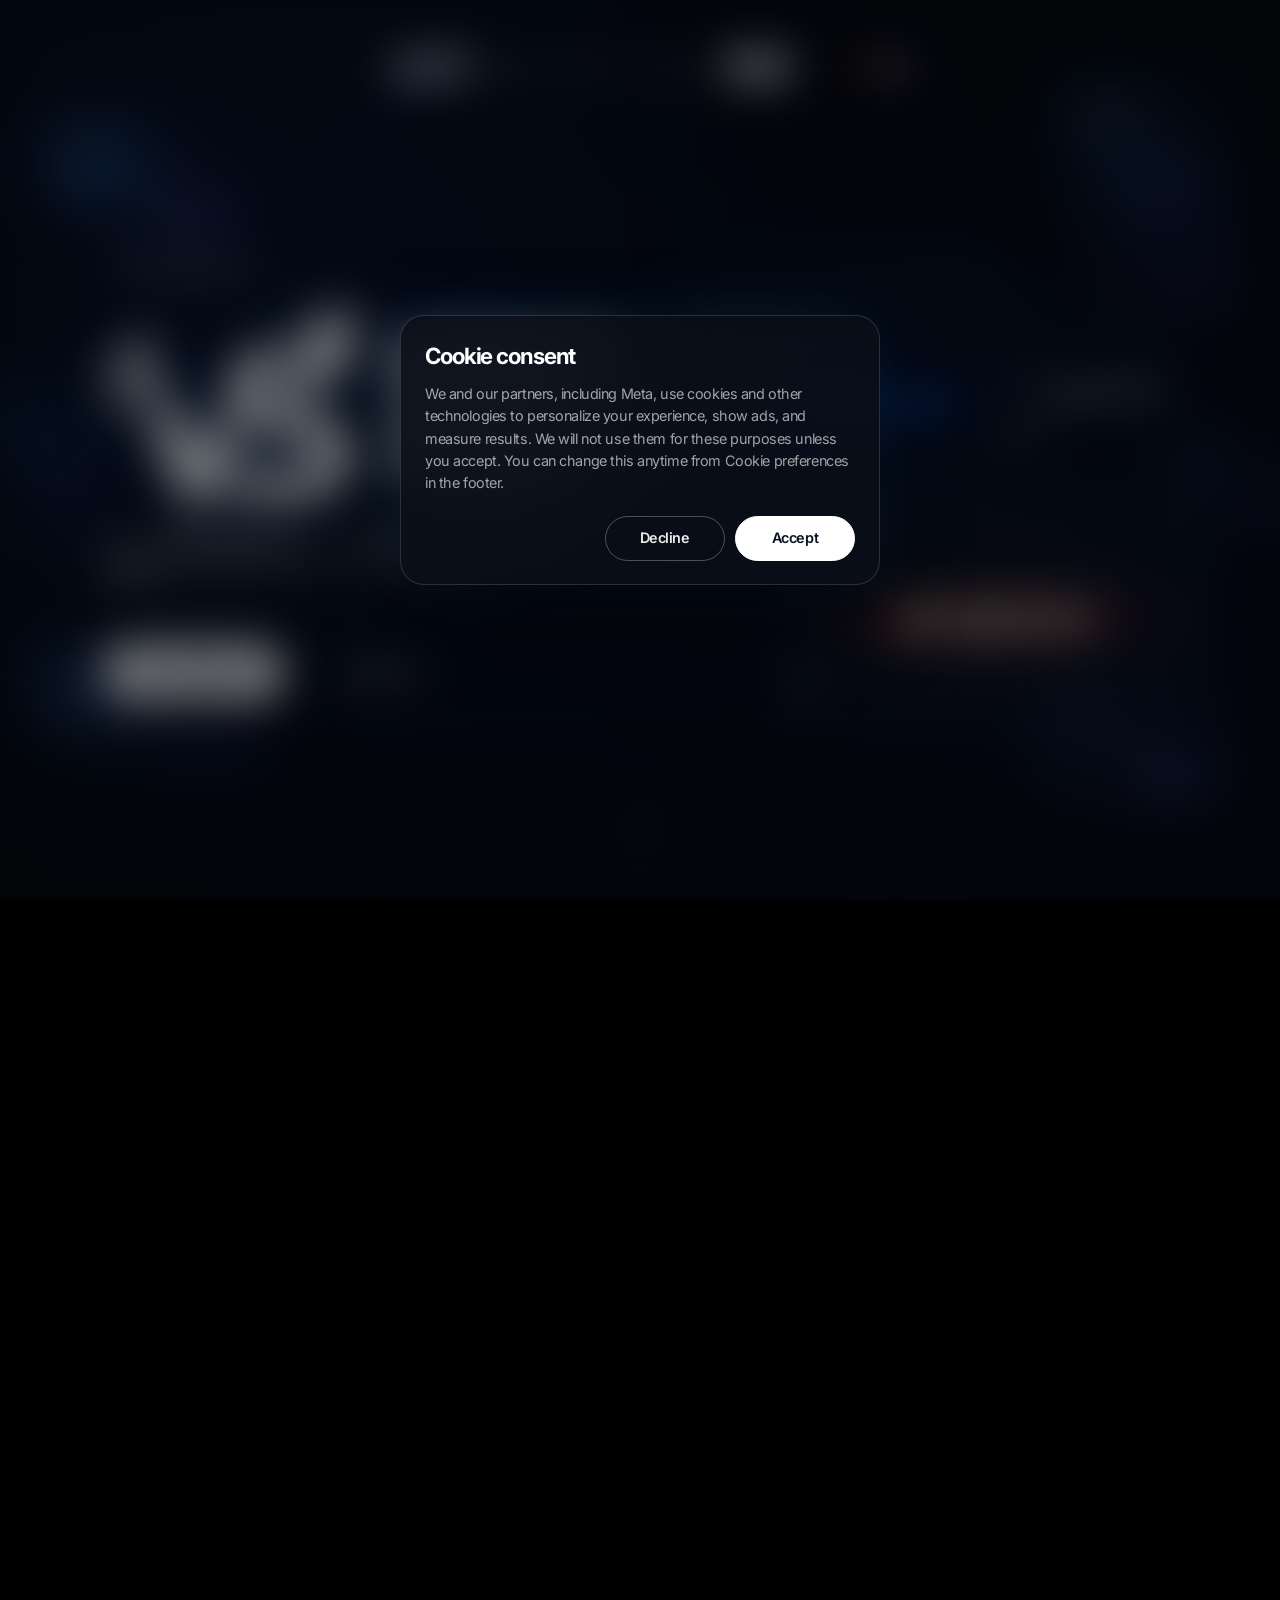
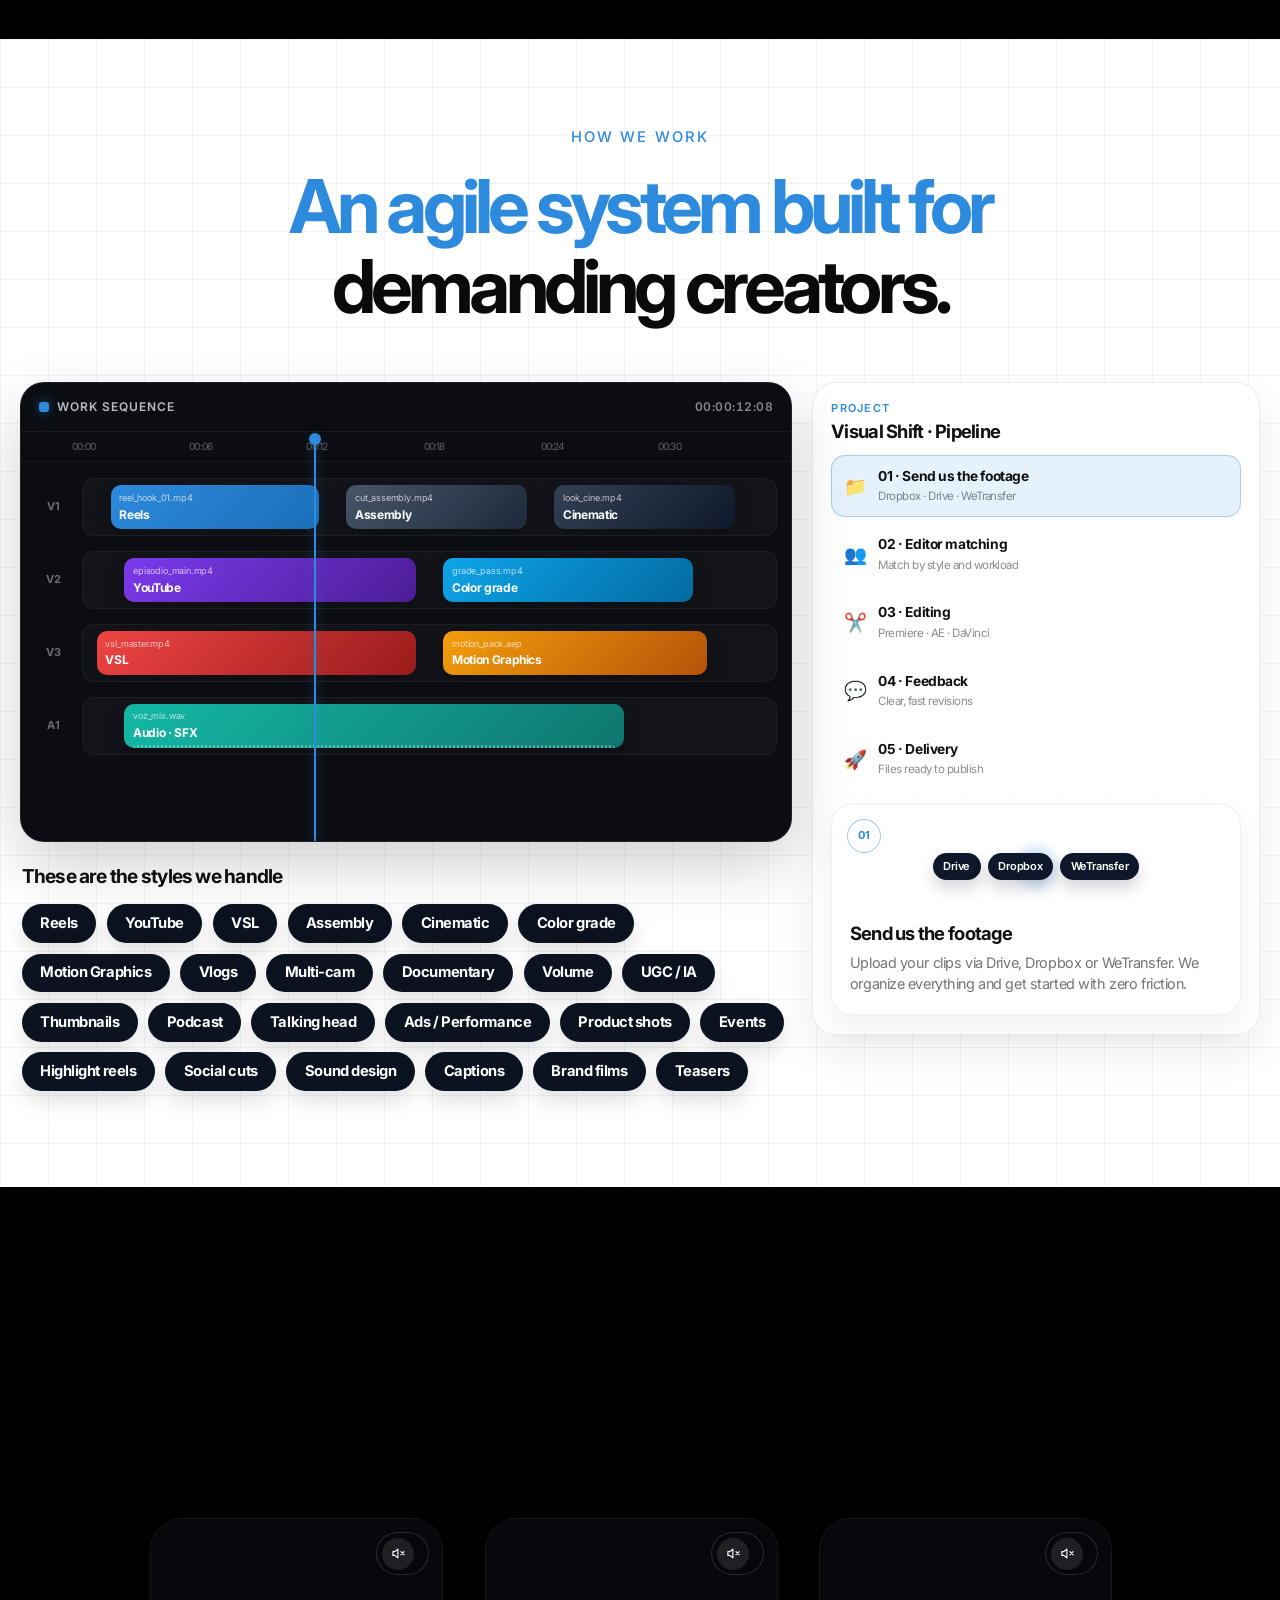
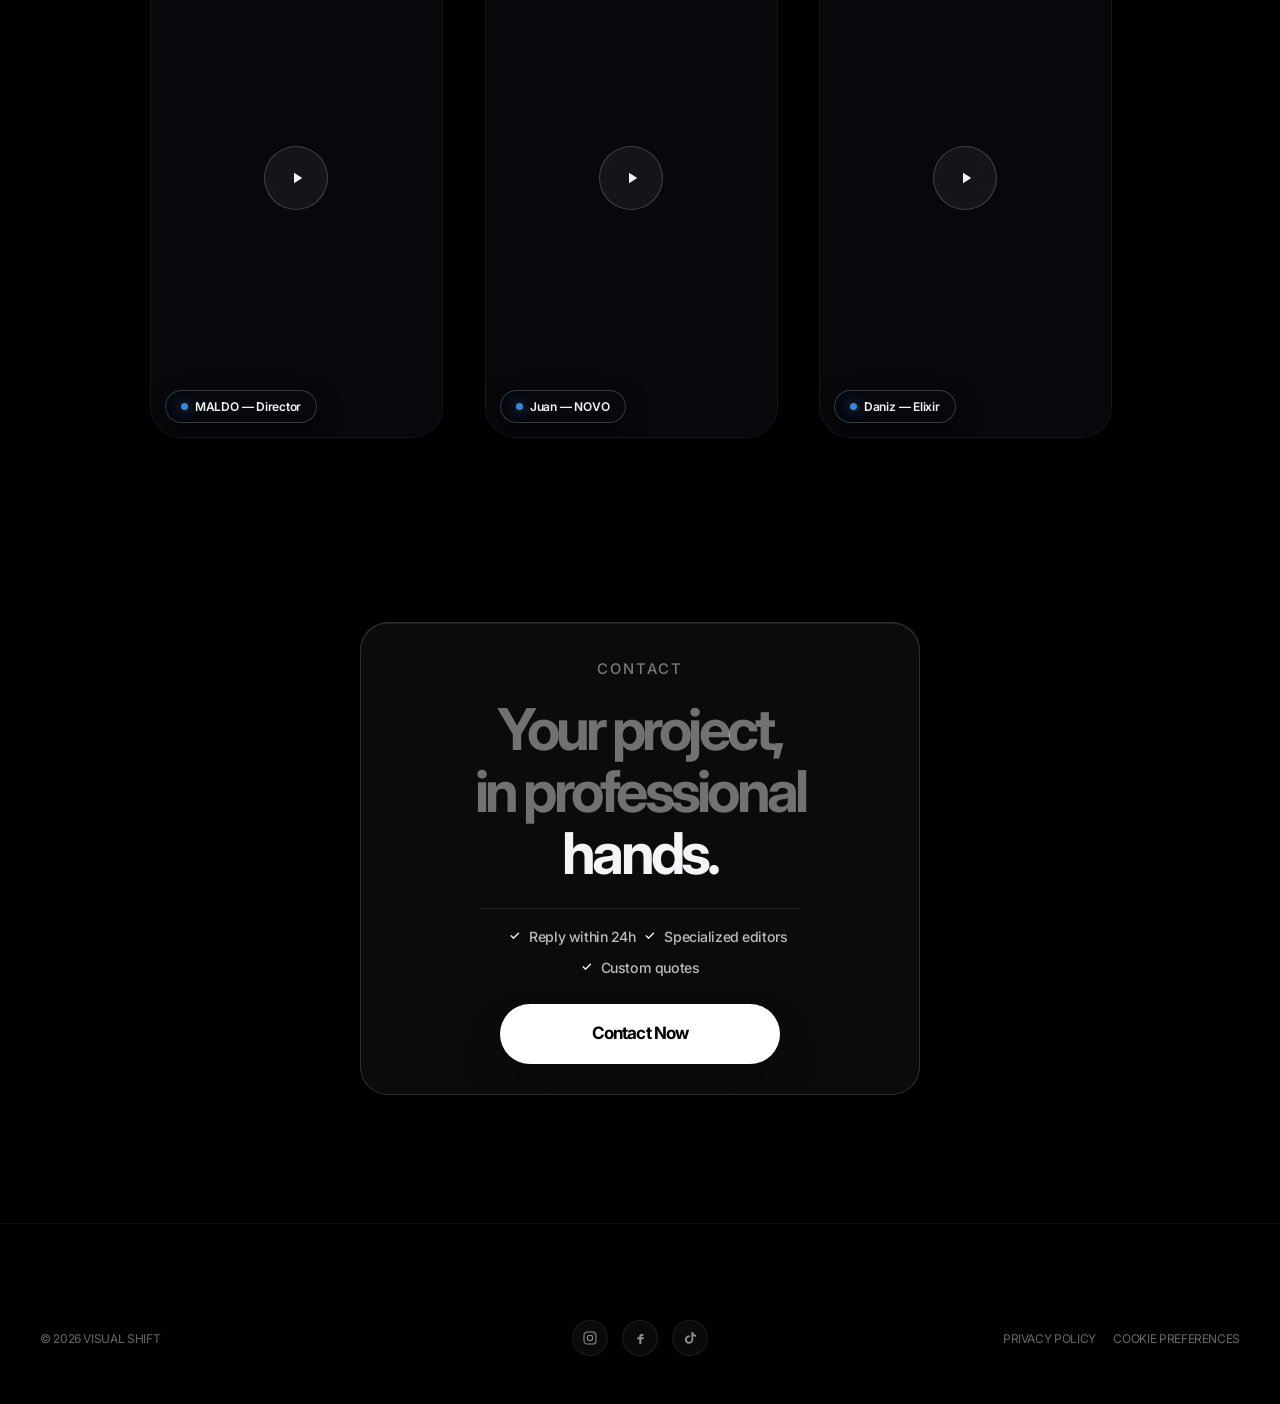
==== commit 9ad19990: "Rename privacy page to Políticas de privacidad with Visual Shift layout and i18n. Co-authored-by: Cu" ====
--- a/index.html
+++ b/index.html
@@ -15,9 +15,9 @@
   <link href="https://fonts.googleapis.com/css2?family=Inter:wght@400;500;600;700;800&display=swap" rel="stylesheet">
   <link rel="stylesheet" href="css/variables.css">
   <link rel="stylesheet" href="css/base.css">
-  <link rel="stylesheet" href="css/animations.css?v=20261123privacy">
-  <link rel="stylesheet" href="css/components.css?v=20261123privacy">
-  <link rel="stylesheet" href="css/pages.css?v=20261123privacy">
+  <link rel="stylesheet" href="css/animations.css?v=20261123priv2">
+  <link rel="stylesheet" href="css/components.css?v=20261123priv2">
+  <link rel="stylesheet" href="css/pages.css?v=20261123priv2">
 </head>
 <body data-page="index">
   <div class="morph-bg" aria-hidden="true">
@@ -460,7 +460,7 @@
         </a>
       </nav>
       <div class="footer__meta">
-        <a href="privacidad-canal-yt.html" class="footer__legal" data-i18n="footer.privacy">Privacidad canal-yt</a>
+        <a href="politicas-de-privacidad.html" class="footer__legal" data-i18n="footer.privacy">Políticas de privacidad</a>
         <button type="button" class="footer__cookies" data-i18n="cookies.open" aria-label="Preferencias de cookies">Preferencias de cookies</button>
       </div>
     </div>
@@ -473,8 +473,8 @@
     </div>
   </div>
 
-  <script src="js/i18n.js?v=20261123privacy"></script>
-  <script src="js/video-guard.js?v=20261123privacy"></script>
-  <script src="js/main.js?v=20261123privacy"></script>
+  <script src="js/i18n.js?v=20261123priv2"></script>
+  <script src="js/video-guard.js?v=20261123priv2"></script>
+  <script src="js/main.js?v=20261123priv2"></script>
 </body>
 </html>
--- a/css/pages.css
+++ b/css/pages.css
@@ -2465,3 +2465,84 @@
     justify-self: center;
   }
 }
+
+/* �� Pol�ticas de privacidad �� */
+.page-privacy {
+  min-height: 100vh;
+}
+
+.privacy-shell {
+  position: relative;
+  z-index: 1;
+  max-width: 760px;
+  margin: 0 auto;
+  padding: calc(5.5rem + env(safe-area-inset-top, 0px)) 1.25rem 4rem;
+}
+
+.privacy-doc {
+  background: var(--glass-bg);
+  border: 1px solid var(--glass-border);
+  border-radius: 20px;
+  padding: 2rem 1.5rem 2.5rem;
+  backdrop-filter: blur(18px);
+  -webkit-backdrop-filter: blur(18px);
+}
+
+.privacy-doc__header {
+  margin-bottom: 2rem;
+}
+
+.privacy-doc__title {
+  margin: 0.35rem 0 0.5rem;
+  font-size: clamp(1.65rem, 4vw, 2.15rem);
+  font-weight: 700;
+  letter-spacing: -0.03em;
+  line-height: 1.2;
+  color: var(--text);
+}
+
+.privacy-doc__updated {
+  margin: 0;
+  color: var(--muted);
+  font-size: 0.92rem;
+}
+
+.privacy-doc__section {
+  margin-top: 1.75rem;
+}
+
+.privacy-doc__section h2 {
+  margin: 0 0 0.55rem;
+  font-size: 1.05rem;
+  font-weight: 600;
+  color: var(--text);
+  letter-spacing: -0.01em;
+}
+
+.privacy-doc__section p,
+.privacy-doc__section li {
+  margin: 0 0 0.65rem;
+  color: rgba(245, 245, 247, 0.88);
+  font-size: 0.98rem;
+  line-height: 1.65;
+}
+
+.privacy-doc__section ul {
+  margin: 0.35rem 0 0.75rem;
+  padding-left: 1.2rem;
+}
+
+.privacy-doc__section a {
+  color: var(--homeworld);
+  text-decoration: none;
+}
+
+.privacy-doc__section a:hover {
+  text-decoration: underline;
+}
+
+@media (min-width: 720px) {
+  .privacy-doc {
+    padding: 2.75rem 2.5rem 3rem;
+  }
+}
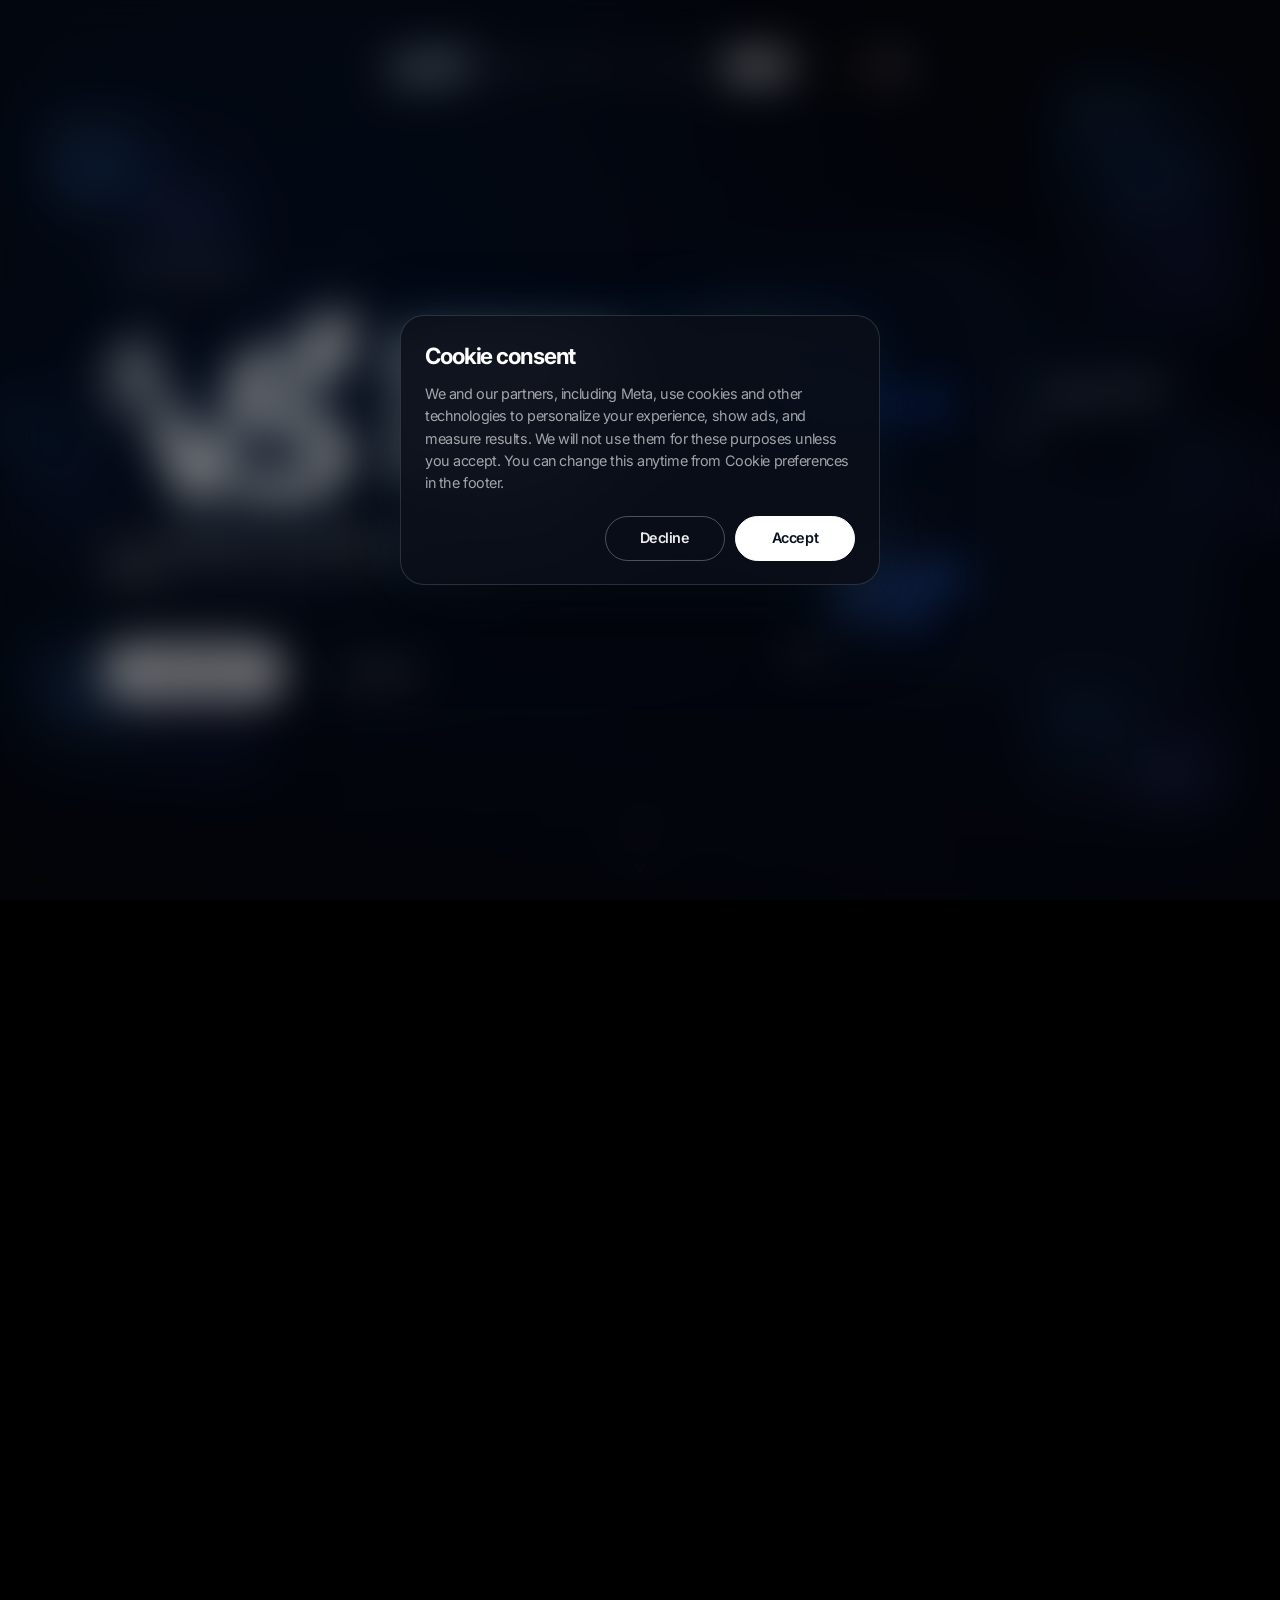
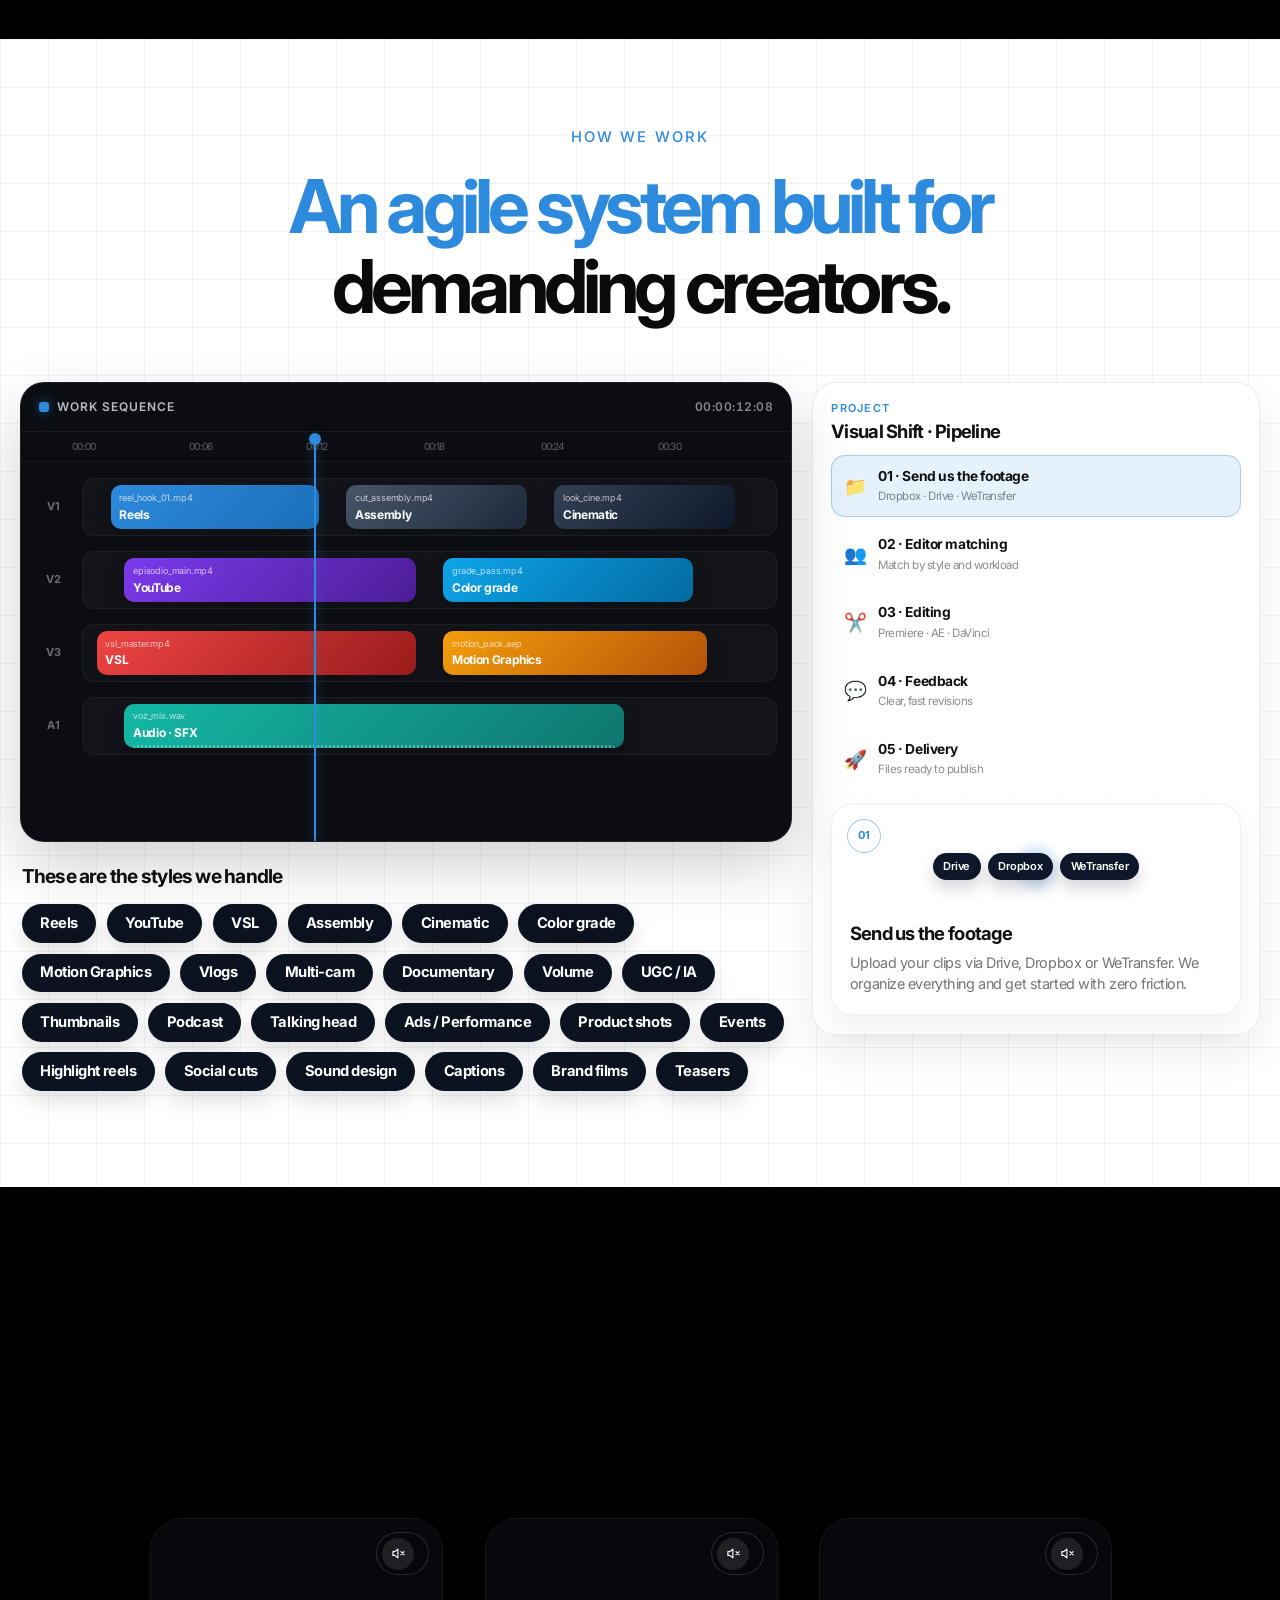
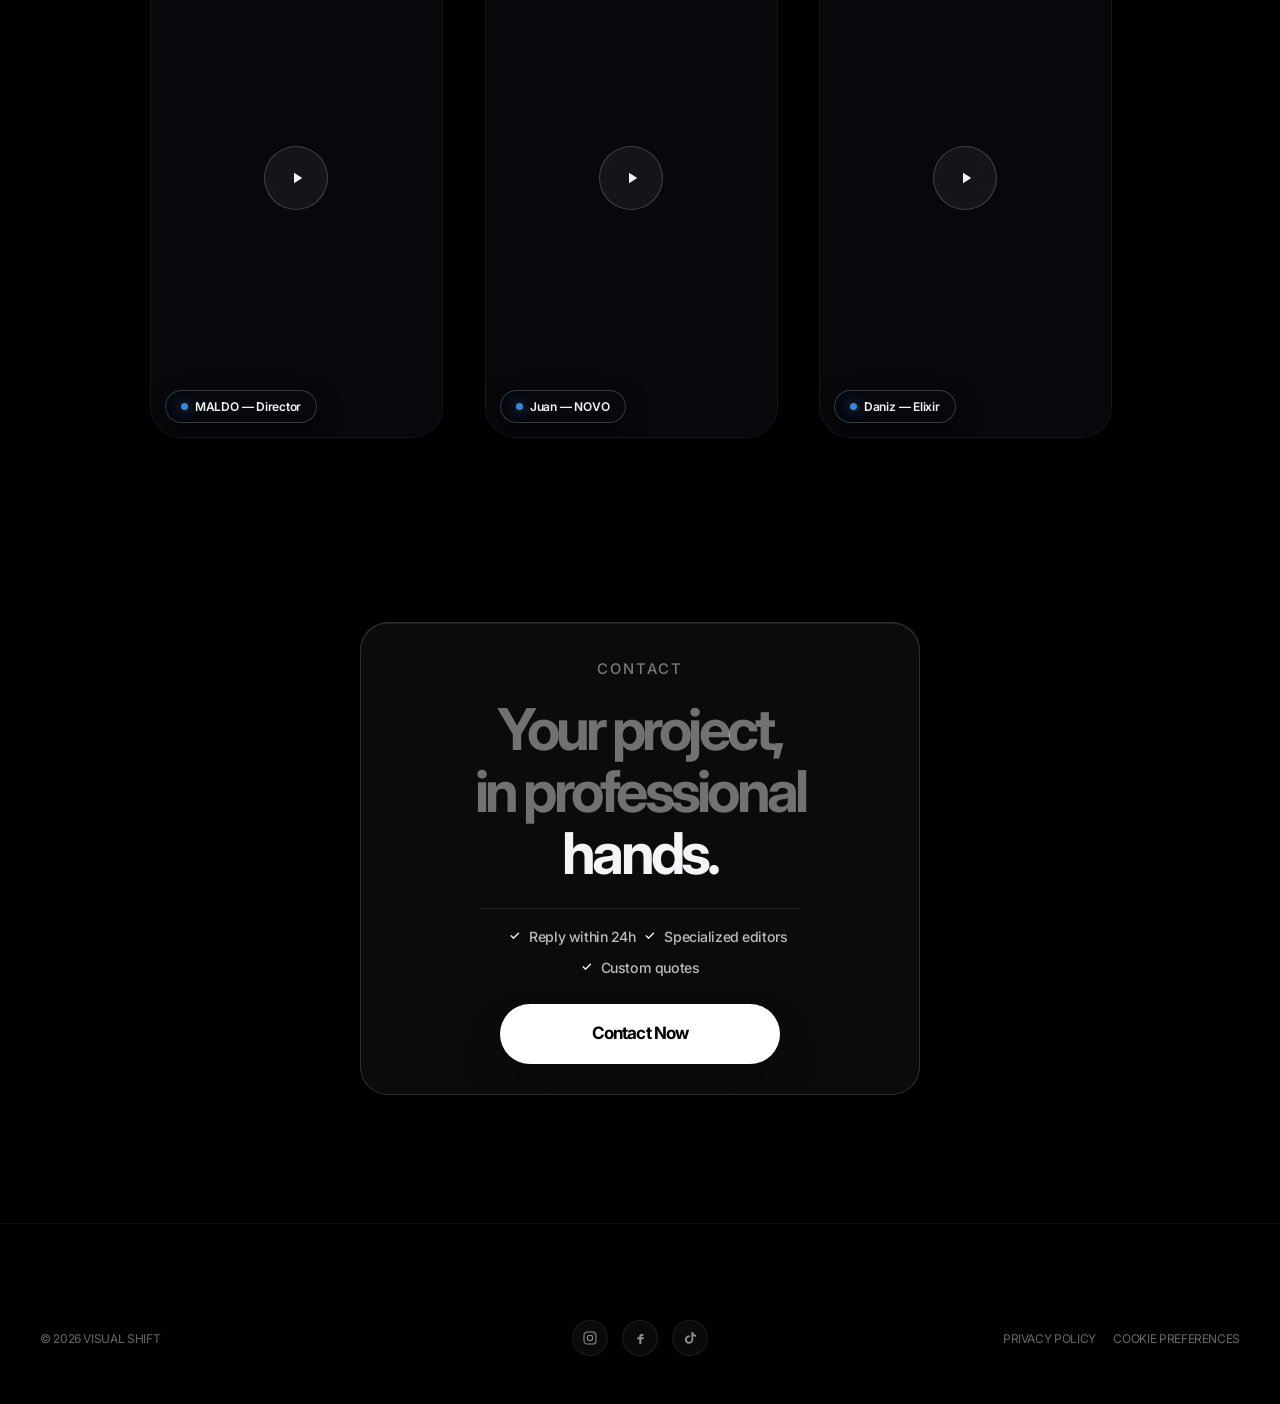
==== commit d29fb8c9: "Publish Visual Shift updates without Clashi branding or Plans. Replace the founder card with a deleg" ====
--- a/index.html
+++ b/index.html
@@ -4,7 +4,7 @@
   <meta charset="UTF-8">
   <meta name="viewport" content="width=device-width, initial-scale=1.0, viewport-fit=cover">
   <title>Visual Shift | Agencia de Edición de Video</title>
-  <meta name="description" content="Visual Shift — Agencia de editores de video liderada por ClashiVFX. Reels, YouTube, VSL y más.">
+  <meta name="description" content="Visual Shift — Agencia de editores de video. Reels, YouTube, VSL y más.">
   <link rel="icon" href="assets/img/favicon-32.png?v=4" type="image/png" sizes="32x32">
   <link rel="icon" href="assets/img/favicon-48.png?v=4" type="image/png" sizes="48x48">
   <link rel="icon" href="assets/img/favicon-192.png?v=4" type="image/png" sizes="192x192">
@@ -15,9 +15,9 @@
   <link href="https://fonts.googleapis.com/css2?family=Inter:wght@400;500;600;700;800&display=swap" rel="stylesheet">
   <link rel="stylesheet" href="css/variables.css">
   <link rel="stylesheet" href="css/base.css">
-  <link rel="stylesheet" href="css/animations.css?v=20261123priv2">
-  <link rel="stylesheet" href="css/components.css?v=20261123priv2">
-  <link rel="stylesheet" href="css/pages.css?v=20261123priv2">
+  <link rel="stylesheet" href="css/animations.css?v=20261128glow">
+  <link rel="stylesheet" href="css/components.css?v=20261128glow">
+  <link rel="stylesheet" href="css/pages.css?v=20261128glow">
 </head>
 <body data-page="index">
   <div class="morph-bg" aria-hidden="true">
@@ -104,8 +104,8 @@
             <img class="hero__logo" src="assets/img/logo-horizontal.png" alt="Visual Shift">
           </h1>
           <p class="hero__lead" data-i18n-html="hero.lead">
-            Agencia de <strong>editores de video</strong> liderada por <strong>ClashiVFX</strong>.
-            Los <strong>mejores editores</strong>, sin complicarte la postproducción.
+            Agencia de <strong>delegación y edición de video</strong>.
+            Con los <strong>mejores editores</strong> para no complicarte la postproducción.
           </p>
         </div>
 
@@ -130,12 +130,15 @@
             <p class="float-card__mini-text" data-i18n="hero.cine">Resultados de cine</p>
           </article>
 
-          <article class="float-card float-card--clashi glass-minimal">
+          <article class="float-card float-card--slot glass-minimal">
             <span class="float-card__cursor float-card__cursor--alt" aria-hidden="true">
               <svg viewBox="0 0 24 24" fill="none"><path d="M5 3l14 8.5-6.2 1.6L9.5 21 5 3z" fill="currentColor"/></svg>
             </span>
-            <p class="eyebrow" data-i18n="hero.led">Liderado por</p>
-            <img class="float-card__clashi" src="assets/img/clashivfx-logo.png" alt="@CLASHIVFX">
+            <p class="eyebrow" data-i18n="hero.delegate">Delegá y listo</p>
+            <p class="float-card__promise text-gradient-blue text-glow-blue-strong" data-i18n-html="hero.delegateLine">
+              <span>Vos creás.</span>
+              <span>Nosotros editamos.</span>
+            </p>
           </article>
         </div>
 
@@ -473,7 +476,7 @@
     </div>
   </div>
 
-  <script src="js/i18n.js?v=20261123priv2"></script>
+  <script src="js/i18n.js?v=20261128delegate"></script>
   <script src="js/video-guard.js?v=20261123priv2"></script>
   <script src="js/main.js?v=20261123priv2"></script>
 </body>
--- a/css/pages.css
+++ b/css/pages.css
@@ -392,7 +392,7 @@
   width: min(100%, 340px);
 }
 
-.float-card--clashi {
+.float-card--slot {
   top: 58%;
   right: 0;
   bottom: auto;
@@ -402,8 +402,43 @@
   animation-delay: -2.4s;
   z-index: 3;
   width: min(100%, 360px);
-  padding: 1rem 1.1rem 1.15rem;
+  min-height: 150px;
+  padding: 1.35rem 1.5rem 1.5rem;
   overflow: visible;
+}
+
+.float-card__promise {
+  display: flex;
+  flex-direction: column;
+  align-items: flex-start;
+  gap: 0.1em;
+  margin: 0;
+  font-family: var(--font);
+  font-size: clamp(1.35rem, 2.1vw, 1.7rem);
+  font-weight: 800;
+  letter-spacing: -0.055em;
+  line-height: 1.15;
+  padding: 0;
+  animation: promise-glow 3.2s ease-in-out infinite;
+}
+
+.float-card__promise span {
+  display: block;
+}
+
+@keyframes promise-glow {
+  0%,
+  100% {
+    filter: drop-shadow(0 0 10px rgba(59, 130, 246, 0.35));
+  }
+  50% {
+    filter: drop-shadow(0 0 22px rgba(96, 165, 250, 0.7));
+  }
+}
+
+.float-card--slot:hover .float-card__promise {
+  animation-play-state: paused;
+  filter: drop-shadow(0 0 28px rgba(96, 165, 250, 0.85));
 }
 
 .float-card--mini {
@@ -446,18 +481,12 @@
   z-index: 3;
 }
 
-.float-card--clashi:hover {
+.float-card--slot:hover {
   z-index: 4;
 }
 
 .float-card--mini:hover {
   z-index: 7;
-}
-
-.float-card--clashi:hover {
-  box-shadow:
-    0 28px 70px rgba(0, 0, 0, 0.55),
-    0 0 90px rgba(255, 120, 40, 0.22);
 }
 
 .float-card .eyebrow {
@@ -502,25 +531,6 @@
   color: rgba(255, 255, 255, 0.92);
   margin: 0;
   white-space: nowrap;
-}
-
-.float-card__clashi {
-  display: block;
-  width: 100%;
-  height: auto;
-  max-height: none;
-  min-height: 120px;
-  object-fit: contain;
-  object-position: center center;
-  transform: scale(1.35);
-  transform-origin: center center;
-  filter: drop-shadow(0 0 22px rgba(255, 100, 30, 0.45));
-  transition: filter 0.45s ease, transform 0.45s var(--ease);
-}
-
-.float-card--clashi:hover .float-card__clashi {
-  filter: drop-shadow(0 0 32px rgba(255, 120, 40, 0.65));
-  transform: scale(1.42);
 }
 
 .float-card__cursor {
@@ -620,11 +630,7 @@
     margin: 0 auto;
   }
 
-  /* Mobile: mini arriba → quiénes somos → mini abajo; sin Clashi */
-  .float-card--clashi {
-    display: none;
-  }
-
+  /* Mobile: mini → quiénes somos → delegá → mini */
   .float-card--cine {
     order: 1;
     align-self: center;
@@ -645,8 +651,19 @@
     z-index: 2;
   }
 
+  .float-card--slot {
+    order: 3;
+    align-self: center;
+    width: min(100%, 280px);
+    min-height: 0;
+    padding: 1.15rem 1.25rem 1.25rem;
+    --tilt: 4deg;
+    --scale: 1;
+    z-index: 2;
+  }
+
   .float-card--speed {
-    order: 3;
+    order: 4;
     align-self: center;
     width: auto;
     max-width: 200px;
@@ -654,6 +671,10 @@
     --tilt: 3deg;
     --scale: 1;
     z-index: 4;
+  }
+
+  .float-card__promise {
+    font-size: 1.15rem;
   }
 
   .float-card--mini {
@@ -2476,7 +2497,13 @@
   z-index: 1;
   max-width: 760px;
   margin: 0 auto;
-  padding: calc(5.5rem + env(safe-area-inset-top, 0px)) 1.25rem 4rem;
+  padding: calc(8.75rem + env(safe-area-inset-top, 0px)) 1.25rem 4rem;
+}
+
+@media (max-width: 900px) {
+  .privacy-shell {
+    padding-top: calc(7.75rem + env(safe-area-inset-top, 0px));
+  }
 }
 
 .privacy-doc {
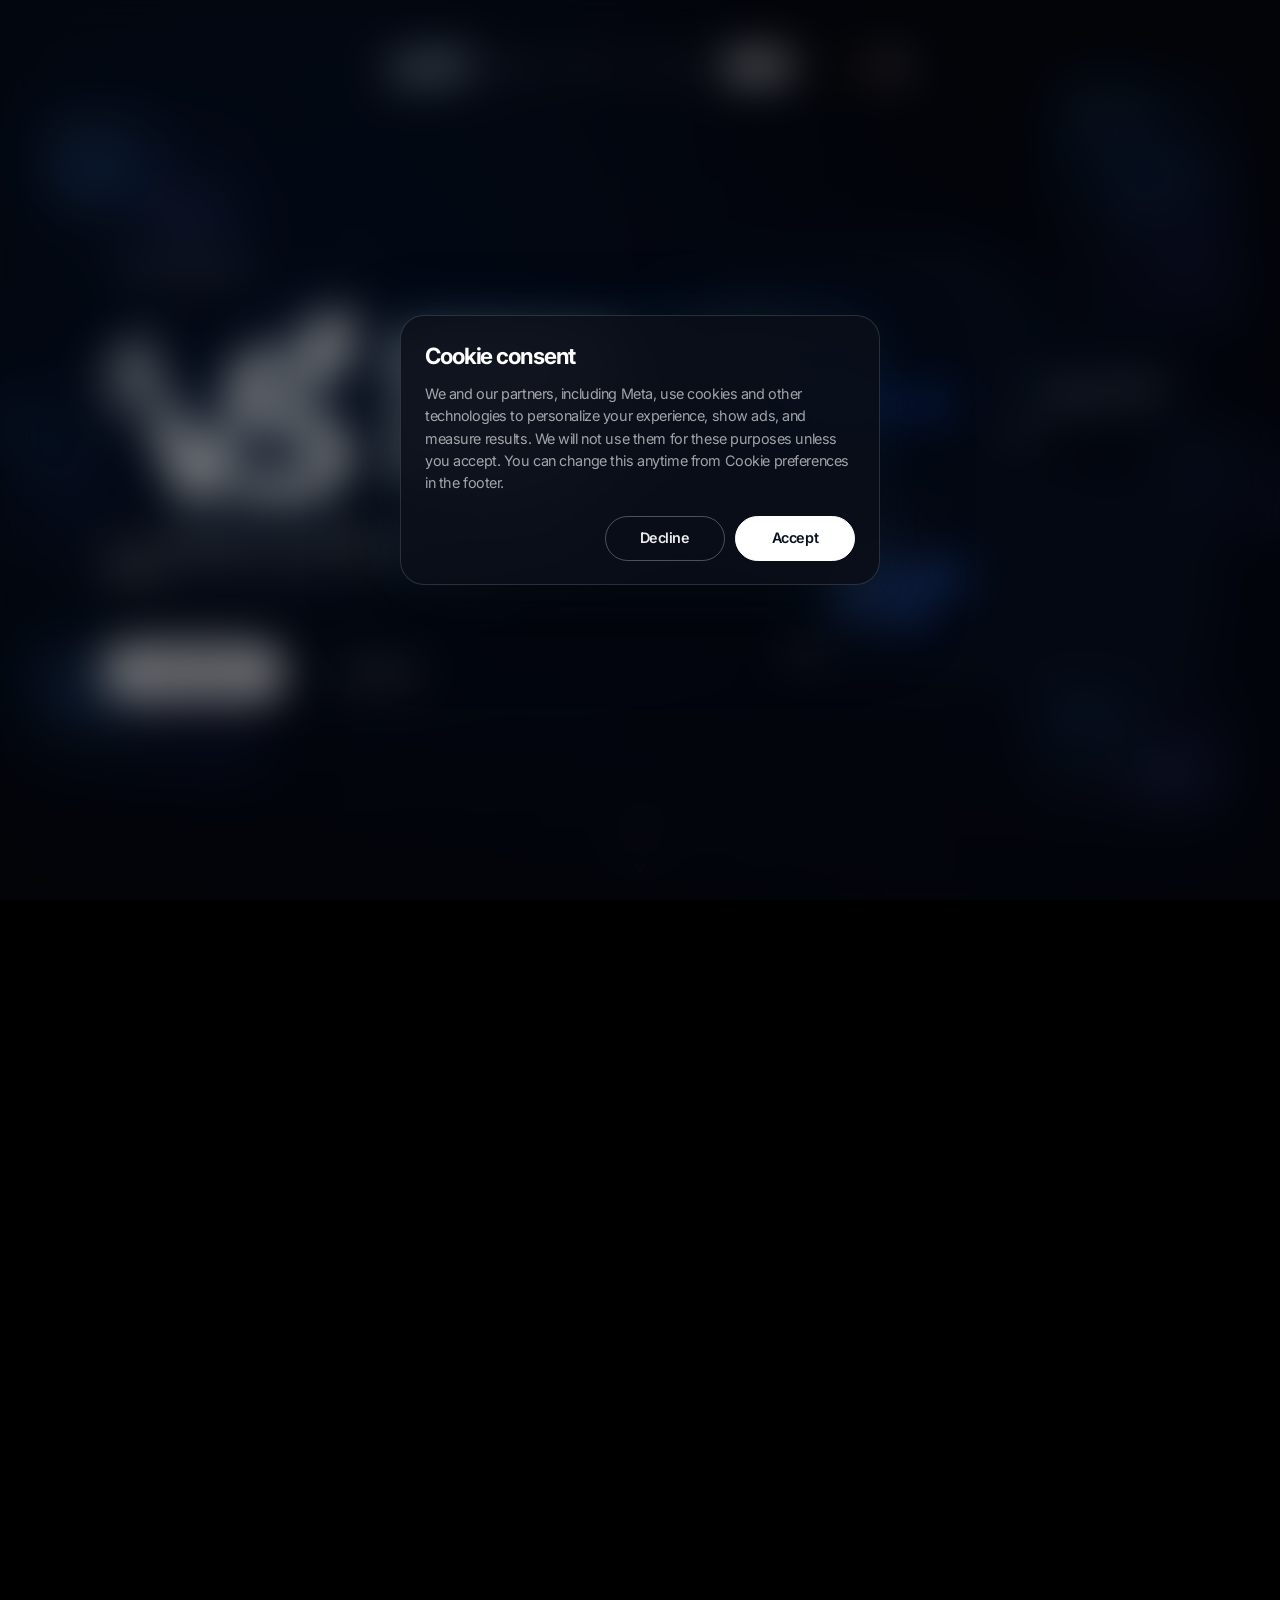
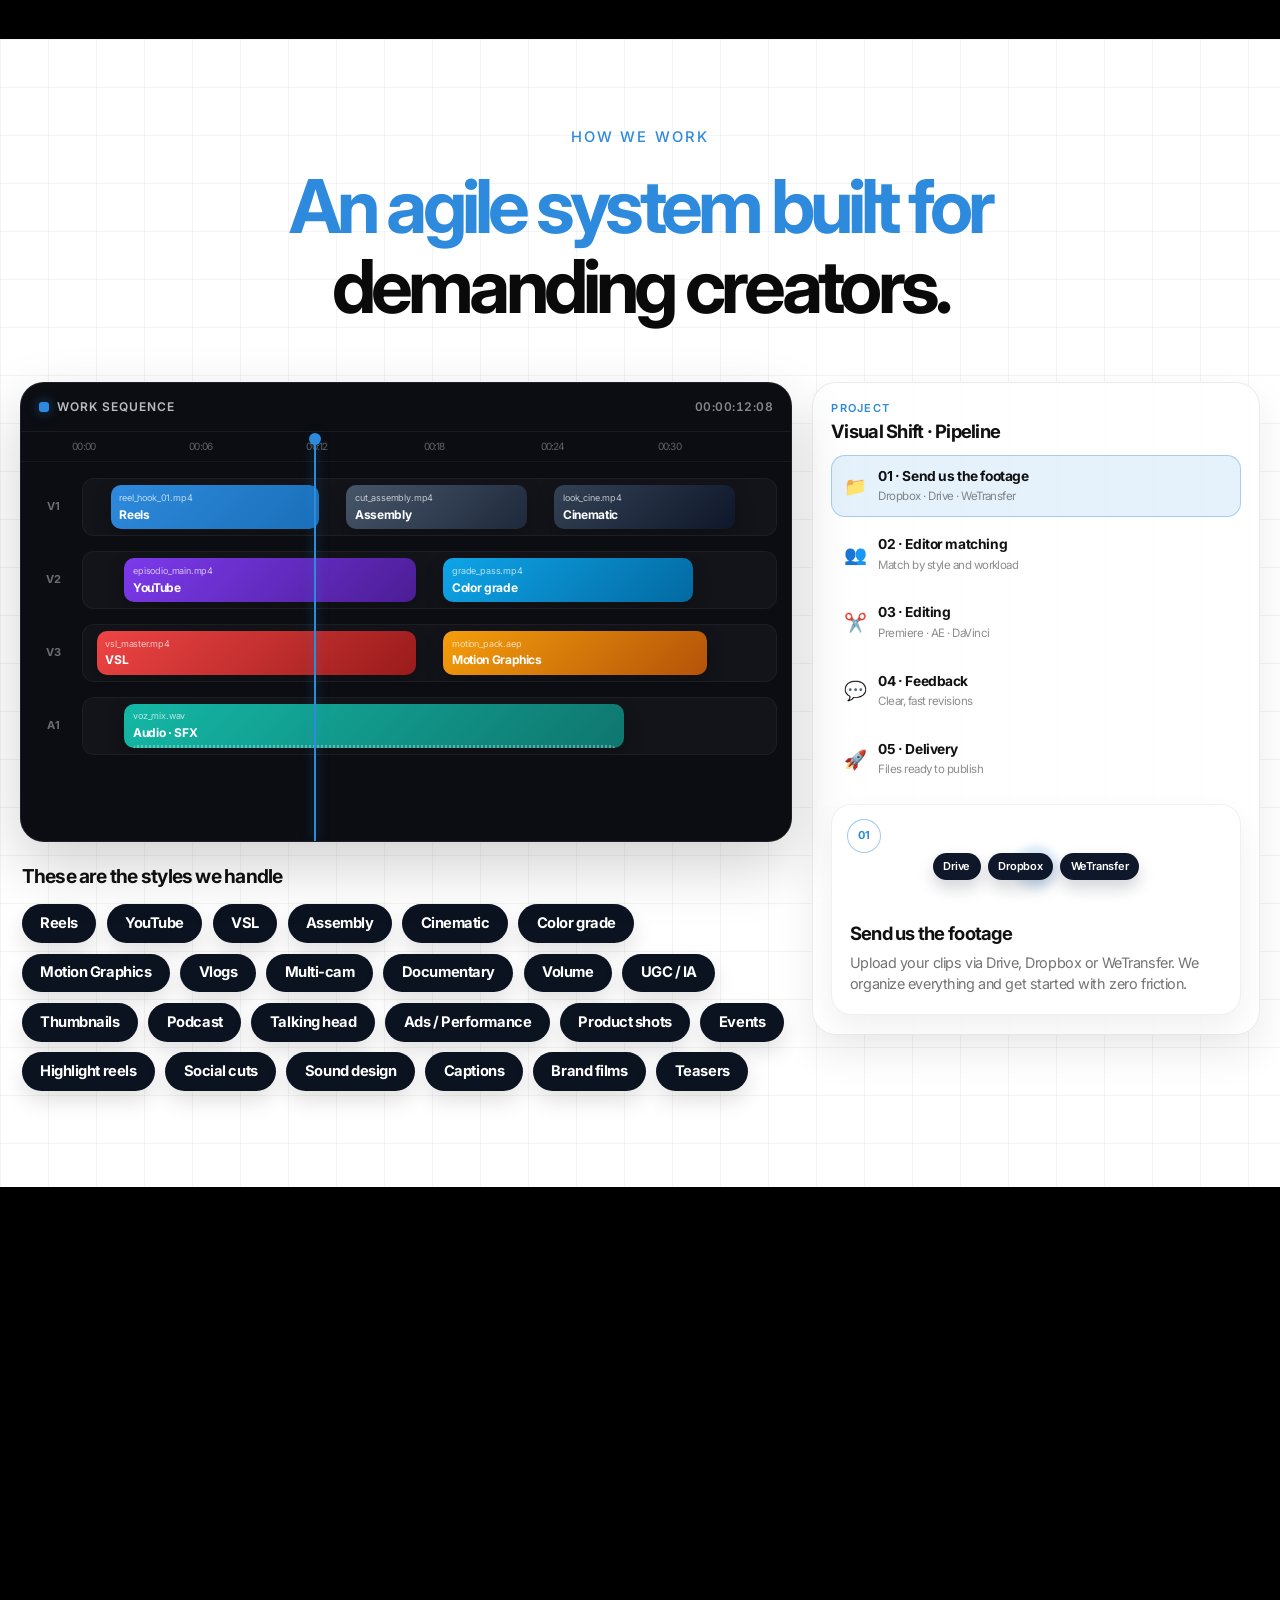
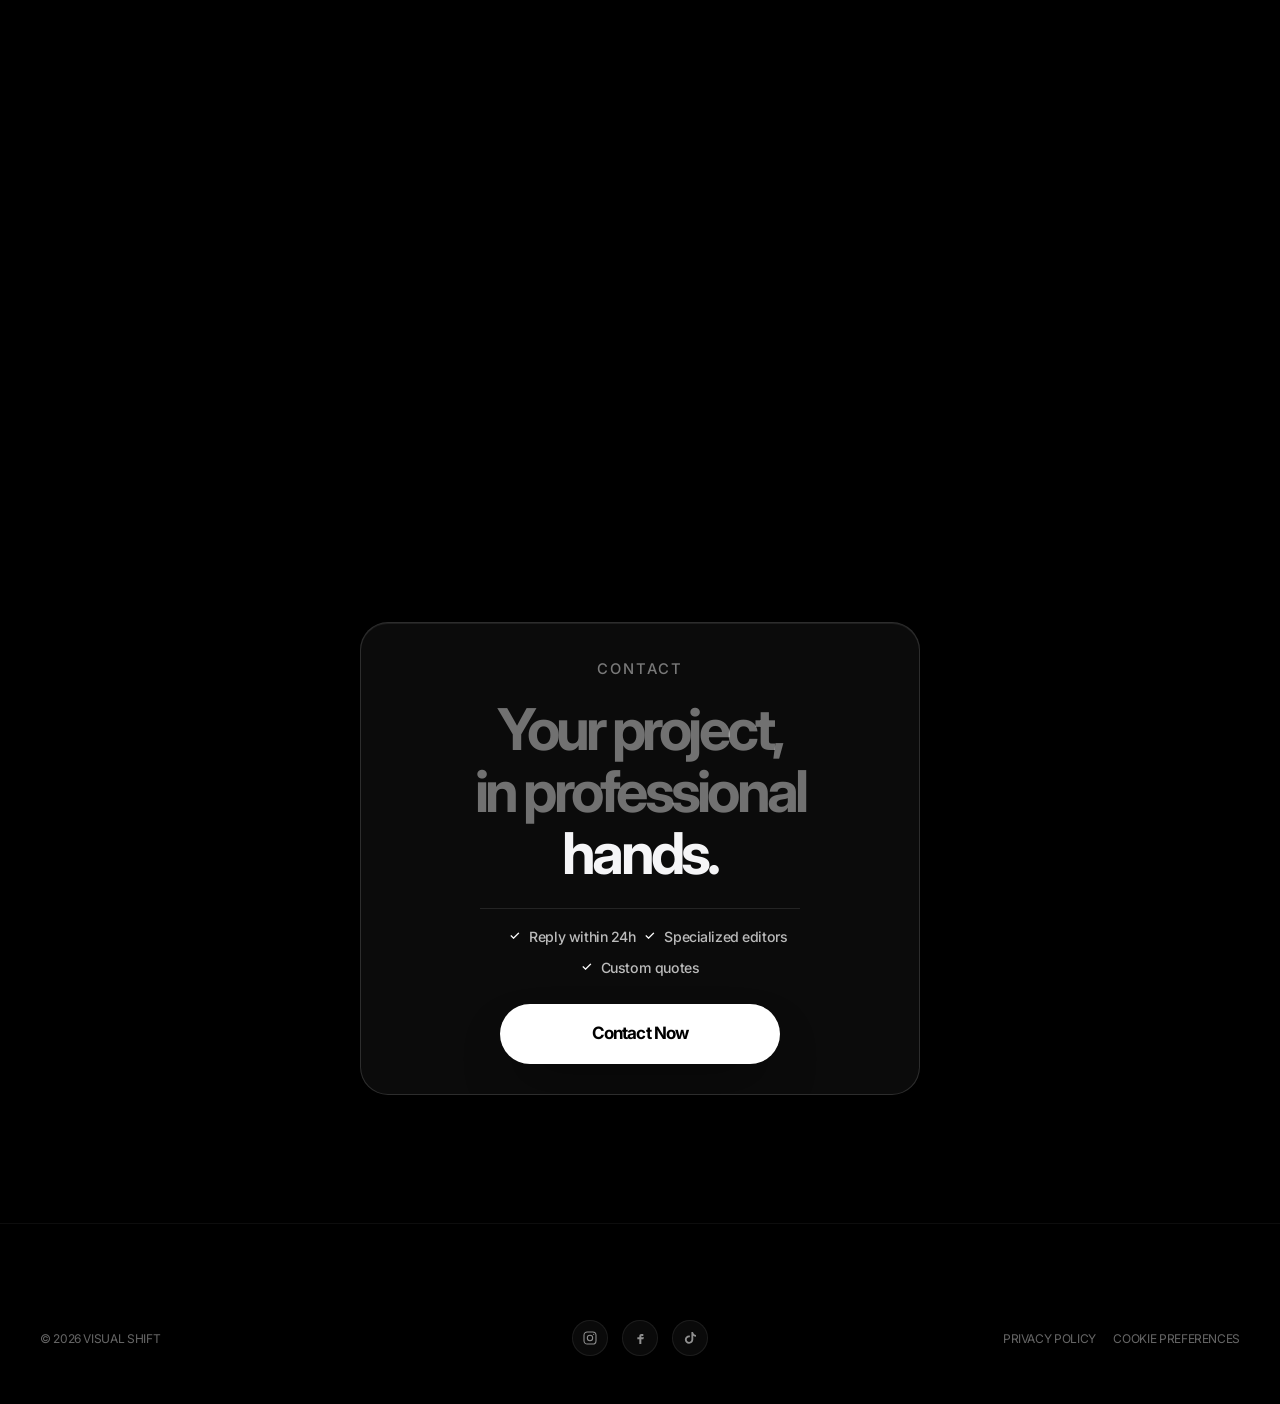
==== commit 15274bcb: "Update homepage SEO description to match the new brand copy. Remove stale Clashi-era wording from me" ====
--- a/index.html
+++ b/index.html
@@ -4,7 +4,15 @@
   <meta charset="UTF-8">
   <meta name="viewport" content="width=device-width, initial-scale=1.0, viewport-fit=cover">
   <title>Visual Shift | Agencia de Edición de Video</title>
-  <meta name="description" content="Visual Shift — Agencia de editores de video. Reels, YouTube, VSL y más.">
+  <meta name="description" content="Agencia de delegación y edición de video. Con los mejores editores para no complicarte la postproducción.">
+  <meta property="og:title" content="Visual Shift | Agencia de Edición de Video">
+  <meta property="og:description" content="Agencia de delegación y edición de video. Con los mejores editores para no complicarte la postproducción.">
+  <meta property="og:url" content="https://visualshift.site/">
+  <meta property="og:type" content="website">
+  <meta name="twitter:card" content="summary">
+  <meta name="twitter:title" content="Visual Shift | Agencia de Edición de Video">
+  <meta name="twitter:description" content="Agencia de delegación y edición de video. Con los mejores editores para no complicarte la postproducción.">
+  <link rel="canonical" href="https://visualshift.site/">
   <link rel="icon" href="assets/img/favicon-32.png?v=4" type="image/png" sizes="32x32">
   <link rel="icon" href="assets/img/favicon-48.png?v=4" type="image/png" sizes="48x48">
   <link rel="icon" href="assets/img/favicon-192.png?v=4" type="image/png" sizes="192x192">
@@ -476,7 +484,7 @@
     </div>
   </div>
 
-  <script src="js/i18n.js?v=20261128delegate"></script>
+  <script src="js/i18n.js?v=20261128seo"></script>
   <script src="js/video-guard.js?v=20261123priv2"></script>
   <script src="js/main.js?v=20261123priv2"></script>
 </body>
